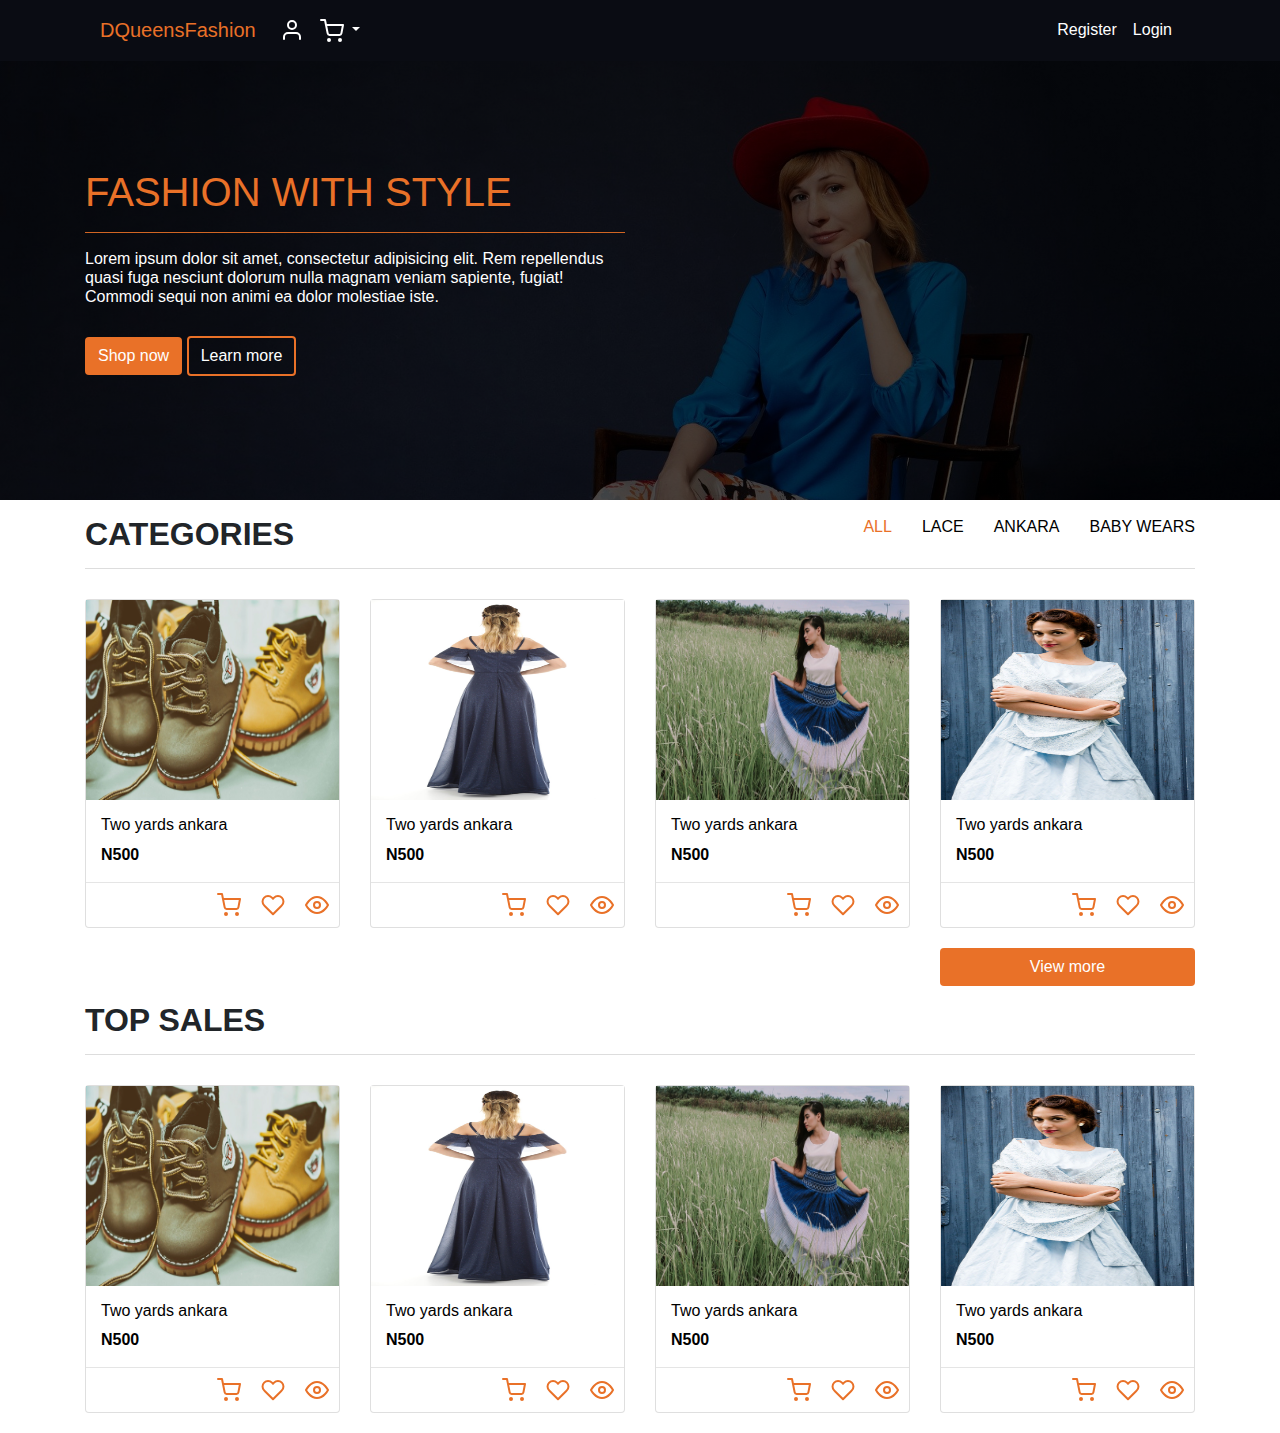
==== index.html @ 447ac5cf "initial commit" ====
<link rel="stylesheet" href="bootstrap.css" />
<!-- <link rel="stylesheet" href="shopwise.css"/> -->
<link rel="stylesheet" href="site.css" />
<link rel="stylesheet" href="https://maxcdn.bootstrapcdn.com/font-awesome/4.4.0/css/font-awesome.min.css">
<meta name="viewport" content="width=device-width, initial-scale=1">
<script src="jquery.js"></script>
<script src="bootstrap.js"></script>

<html lang="en">

<body>
<nav class="navbar navbar-expand-lg fixed-top" style="background-color: #0a0c13;">
  <a class="navbar-brand" href="#" style="color:#E97128">DQueensFashion</a>
  <button class="navbar-toggler" type="button" data-toggle="collapse" data-target="#navbarSupportedContent"
    aria-controls="navbarSupportedContent" aria-expanded="false" aria-label="Toggle navigation">
    <span class="line"></span>
    <span class="line"></span>
    <span class="line" style="margin-bottom: 0;"></span>
  </button>

  <div class="collapse navbar-collapse" id="navbarSupportedContent">
    <ul class="navbar-nav mr-auto">
      <li class="nav-item">
        <a class="nav-link navbar-link" href="#"><img src="images/user.svg"></a>
      </li>
      <li class="nav-item dropdown">
        <a class="nav-link dropdown-toggle navbar-link" href="#" id="cartDropdown" role="button" data-toggle="dropdown"
          aria-haspopup="true" aria-expanded="false">
          <img src="images/shopping-cart.svg">
        </a>
        <div class="dropdown-menu" aria-labelledby="cartDropdown">
          <a class="dropdown-item" href="#">5 yards of ankara (2) </a>
          <a class="dropdown-item" href="#">Baby gown (3)</a>
          <div class="dropdown-divider"></div>
          <a class="dropdown-item" href="#">Check out</a>
        </div>
      </li>

    </ul>
    <ul class="navbar-nav">
      <li class="nav-item">
        <a href="#" class="nav-link navbar-link">Register</a>
      </li>
      <li class="nav-item">
        <a href="#" class="nav-link navbar-link">Login</a>
      </li>
    </ul>
  </div>
</nav>

<div class="background">



  <!-- Mask & flexbox options-->
  <div class="d-flex justify-content-center align-items-center">
    <!-- Content -->
    <div class="container">
      <!--Grid row-->
      <div class="row">
        <!--Grid column-->
        <div class="col-md-6 col-10 text-md-left mb-5 background-text">
          <h1 class="h1-responsive mt-sm-5" style="color: #E97128;">
            FASHION WITH STYLE
          </h1>
          <hr class="hr-light" style="background-color: #E97128;" />
          <h6 class="mb-4" style="color: white;">
            Lorem ipsum dolor sit amet, consectetur adipisicing elit. Rem
            repellendus quasi fuga nesciunt dolorum nulla magnam veniam
            sapiente, fugiat! Commodi sequi non animi ea dolor molestiae
            iste.
          </h6>
          <a class="btn btn-white" style="margin-top: 5px;">Shop now</a>
          <a class="btn btn-outline-white" style="margin-top: 5px;">Learn more</a>
        </div>
        <!--Grid column-->
      </div>
      <!--Grid row-->
    </div>
    <!-- Content -->
  </div>
  <!-- Mask & flexbox options-->
</div>

<!-- CATEGORIES -->

<div class="container">
  <div class="row">
    <div class="col-12">
      <div class="section_header">
        <div class="section_header_text">
          <h2 style="margin-top: 15px;">CATEGORIES</h2>
        </div>
        <div class="categories_tab">

          <ul class="nav nav-tabs justify-content-center justify-content-md-end" id="tabmenubar" role="tablist">
            <li class="nav-item">
              <a class="nav-link active tab-link" id="arrival-tab" data-toggle="tab" href="#arrival" role="tab"
                aria-controls="arrival" aria-selected="true">ALL</a>
            </li>
            <li class="nav-item">
              <a class="nav-link tab-link" id="sellers-tab" data-toggle="tab" href="#sellers" role="tab"
                aria-controls="sellers" aria-selected="false">LACE</a>
            </li>
            <li class="nav-item">
              <a class="nav-link tab-link" id="featured-tab" data-toggle="tab" href="#featured" role="tab"
                aria-controls="featured" aria-selected="false">ANKARA</a>
            </li>
            <li class="nav-item">
              <a class="nav-link tab-link" id="special-tab" data-toggle="tab" href="#special" role="tab"
                aria-controls="special" aria-selected="false">BABY WEARS
              </a>
            </li>
          </ul>
        </div>
      </div>
    </div>
  </div>
  <div class="row">
    <div class="col-12">
      <div class="tab_slider">
        <div class="tab-pane fade show active" id="arrival" role="tabpanel" aria-labelledby="arrival-tab">

          <div class="row">
            <div class="col-md-3 col-6" style="margin-bottom: 20px;">
              <div class="card">
                <div class="product">
                  <a href="#" class="atag">
                    <img class="product_img" src="images/baby-shoes-4926111_1280.jpg" alt="product_img">
                    <div class="product_info">
                      <h6 class="product_title">Two yards ankara</h6>
                      <strong class="product_price">N500</strong>
                    </div>
                  </a>
                  <hr style="margin:0">
                  <a href="#" style="margin:5px 5px" class="float-right">
                    <img src="images/eye.svg" class="product_button">
                  </a>
                  <a href="#" style="margin:5px 5px" class="float-right">
                    <img src="images/heart.svg" class="product_button">
                  </a>
                  <a href="#" style="margin:5px 5px" class="float-right">
                    <img src="images/shopping-cart (orange).svg" class="product_button"></a>
                </div>
              </div>
            </div>

            <div class="col-md-3 col-6" style="margin-bottom: 20px;">
              <div class="card">
                <div class="product">
                  <a href="#" class="atag">
                    <img class="product_img" src="images/fashion-4967499_1920.jpg" alt="product_img">
                    <div class="product_info">
                      <h6 class="product_title">Two yards ankara</h6>
                      <strong class="product_price">N500</strong>
                    </div>
                  </a>
                  <hr style="margin:0">
                  <a href="#" style="margin:5px 5px" class="float-right">
                    <img src="images/eye.svg" class="product_button">
                  </a>
                  <a href="#" style="margin:5px 5px" class="float-right">
                    <img src="images/heart.svg" class="product_button">
                  </a>
                  <a href="#" style="margin:5px 5px" class="float-right">
                    <img src="images/shopping-cart (orange).svg" class="product_button"></a>
                </div>
              </div>
            </div>

            <div class="col-md-3 col-6" style="margin-bottom: 20px;">
              <div class="card">
                <div class="product">
                  <a href="#" class="atag">
                    <img class="product_img" src="images/indonesian-women-2939835_1280.jpg" alt="product_img">
                    <div class="product_info">
                      <h6 class="product_title">Two yards ankara</h6>
                      <strong class="product_price">N500</strong>
                    </div>
                  </a>
                  <hr style="margin:0">
                  <a href="#" style="margin:5px 5px" class="float-right">
                    <img src="images/eye.svg" class="product_button">
                  </a>
                  <a href="#" style="margin:5px 5px" class="float-right">
                    <img src="images/heart.svg" class="product_button">
                  </a>
                  <a href="#" style="margin:5px 5px" class="float-right">
                    <img src="images/shopping-cart (orange).svg" class="product_button"></a>
                </div>
              </div>
            </div>

            <div class="col-md-3 col-6" style="margin-bottom: 20px;">
              <div class="card">
                <div class="product">
                  <a href="#">
                    <img class="product_img" src="images/womens-power-1901844_1920.jpg" alt="product_img">
                    <div class="product_info">
                      <h6 class="product_title">Two yards ankara</h6>
                      <strong class="product_price">N500</strong>
                    </div>
                  </a>
                  <hr style="margin:0">
                  <a href="#" style="margin:5px 5px" class="float-right">
                    <img src="images/eye.svg" class="product_button">
                  </a>
                  <a href="#" style="margin:5px 5px" class="float-right">
                    <img src="images/heart.svg" class="product_button">
                  </a>
                  <a href="#" style="margin:5px 5px" class="float-right">
                    <img src="images/shopping-cart (orange).svg" class="product_button"></a>
                </div>
              </div>
            </div>

          </div>
          <div class="d-xs-block d-sm-block d-md-none d-lg-none d-xl-none">
            <div class="row">
              <div class="col-6"></div>
              <div class="col-6">
                <button class="btn btn-block" style="color: white;background-color:#E97128;">View more</button>
              </div>
            </div>
            
          </div>
          <div class="d-none d-md-block">
            <div class="row">
              <div class="col-9"></div>
              <div class="col-3">
                <button class="btn btn-block" style="color: white;background-color:#E97128;">View more</button>
              </div>
            </div>
          </div>
        </div>
        <div class="tab-pane fade" id="sellers" role="tabpanel" aria-labelledby="sellers-tab">
          <div class="row">
            <div class="col-md-3 col-6" style="margin-bottom: 20px;">
              <div class="card">
                <div class="product">
                  <a href="#" class="atag">
                    <img class="product_img" src="images/red-4967497_1920.jpg" alt="product_img">
                    <div class="product_info">
                      <h6 class="product_title">Two yards ankara</h6>
                      <strong class="product_price">N500</strong>
                    </div>
                  </a>
                  <hr style="margin:0">
                  <a href="#" style="margin:5px 5px" class="float-right">
                    <img src="images/eye.svg" class="product_button">
                  </a>
                  <a href="#" style="margin:5px 5px" class="float-right">
                    <img src="images/heart.svg" class="product_button">
                  </a>
                  <a href="#" style="margin:5px 5px" class="float-right">
                    <img src="images/shopping-cart (orange).svg" class="product_button"></a>
                </div>
              </div>
            </div>

            <div class="col-md-3 col-6" style="margin-bottom: 20px;">
              <div class="card">
                <div class="product">
                  <a href="#" class="atag">
                    <img class="product_img" src="images/womens-power-1901844_1920.jpg" alt="product_img">
                    <div class="product_info">
                      <h6 class="product_title">Two yards ankara</h6>
                      <strong class="product_price">N500</strong>
                    </div>
                  </a>
                  <hr style="margin:0">
                  <a href="#" style="margin:5px 5px" class="float-right">
                    <img src="images/eye.svg" class="product_button">
                  </a>
                  <a href="#" style="margin:5px 5px" class="float-right">
                    <img src="images/heart.svg" class="product_button">
                  </a>
                  <a href="#" style="margin:5px 5px" class="float-right">
                    <img src="images/shopping-cart (orange).svg" class="product_button"></a>
                </div>
              </div>
            </div>

            <div class="col-md-3 col-6" style="margin-bottom: 20px;">
              <div class="card">
                <div class="product">
                  <a href="#" class="atag">
                    <img class="product_img" src="images/virus-4898571_1920.jpg" alt="product_img">
                    <div class="product_info">
                      <h6 class="product_title">Two yards ankara</h6>
                      <strong class="product_price">N500</strong>
                    </div>
                  </a>
                  <hr style="margin:0">
                  <a href="#" style="margin:5px 5px" class="float-right">
                    <img src="images/eye.svg" class="product_button">
                  </a>
                  <a href="#" style="margin:5px 5px" class="float-right">
                    <img src="images/heart.svg" class="product_button">
                  </a>
                  <a href="#" style="margin:5px 5px" class="float-right">
                    <img src="images/shopping-cart (orange).svg" class="product_button"></a>
                </div>
              </div>
            </div>

            <div class="col-md-3 col-6" style="margin-bottom: 20px;">
              <div class="card">
                <div class="product">
                  <a href="#">
                    <img class="product_img" src="images/shoe-984400_1920.jpg" alt="product_img">
                    <div class="product_info">
                      <h6 class="product_title">Two yards ankara</h6>
                      <strong class="product_price">N500</strong>
                    </div>
                  </a>
                  <hr style="margin:0">
                  <a href="#" style="margin:5px 5px" class="float-right">
                    <img src="images/eye.svg" class="product_button">
                  </a>
                  <a href="#" style="margin:5px 5px" class="float-right">
                    <img src="images/heart.svg" class="product_button">
                  </a>
                  <a href="#" style="margin:5px 5px" class="float-right">
                    <img src="images/shopping-cart (orange).svg" class="product_button"></a>
                </div>
              </div>
            </div>

          </div>
          <div class="d-xs-block d-sm-block d-md-none d-lg-none d-xl-none">
            <div class="row">
              <div class="col-6"></div>
              <div class="col-6">
                <button class="btn btn-block" style="color: white;background-color:#E97128;">View more</button>
              </div>
            </div>
            
          </div>
          <div class="d-none d-md-block">
            <div class="row">
              <div class="col-9"></div>
              <div class="col-3">
                <button class="btn btn-block" style="color: white;background-color:#E97128;">View more</button>
              </div>
            </div>
          </div>
        </div>
        <div class="tab-pane fade" id="featured" role="tabpanel" aria-labelledby="featured-tab">
          <div class="row">
            <div class="col-md-3 col-6" style="margin-bottom: 20px;">
              <div class="card">
                <div class="product">
                  <a href="#" class="atag">
                    <img class="product_img" src="images/african-2915058_1280.jpg" alt="product_img">
                    <div class="product_info">
                      <h6 class="product_title">Two yards ankara</h6>
                      <strong class="product_price">N500</strong>
                    </div>
                  </a>
                  <hr style="margin:0">
                  <a href="#" style="margin:5px 5px" class="float-right">
                    <img src="images/eye.svg" class="product_button">
                  </a>
                  <a href="#" style="margin:5px 5px" class="float-right">
                    <img src="images/heart.svg" class="product_button">
                  </a>
                  <a href="#" style="margin:5px 5px" class="float-right">
                    <img src="images/shopping-cart (orange).svg" class="product_button"></a>
                </div>
              </div>
            </div>

            <div class="col-md-3 col-6" style="margin-bottom: 20px;">
              <div class="card">
                <div class="product">
                  <a href="#" class="atag">
                    <img class="product_img" src="images/african-attire-2887478_1920.jpg" alt="product_img">
                    <div class="product_info">
                      <h6 class="product_title">Two yards ankara</h6>
                      <strong class="product_price">N500</strong>
                    </div>
                  </a>
                  <hr style="margin:0">
                  <a href="#" style="margin:5px 5px" class="float-right">
                    <img src="images/eye.svg" class="product_button">
                  </a>
                  <a href="#" style="margin:5px 5px" class="float-right">
                    <img src="images/heart.svg" class="product_button">
                  </a>
                  <a href="#" style="margin:5px 5px" class="float-right">
                    <img src="images/shopping-cart (orange).svg" class="product_button"></a>
                </div>
              </div>
            </div>

            <div class="col-md-3 col-6" style="margin-bottom: 20px;">
              <div class="card">
                <div class="product">
                  <a href="#" class="atag">
                    <img class="product_img" src="images/dress-form-4515474_1280.png" alt="product_img">
                    <div class="product_info">
                      <h6 class="product_title">Two yards ankara</h6>
                      <strong class="product_price">N500</strong>
                    </div>
                  </a>
                  <hr style="margin:0">
                  <a href="#" style="margin:5px 5px" class="float-right">
                    <img src="images/eye.svg" class="product_button">
                  </a>
                  <a href="#" style="margin:5px 5px" class="float-right">
                    <img src="images/heart.svg" class="product_button">
                  </a>
                  <a href="#" style="margin:5px 5px" class="float-right">
                    <img src="images/shopping-cart (orange).svg" class="product_button"></a>
                </div>
              </div>
            </div>

            <div class="col-md-3 col-6" style="margin-bottom: 20px;">
              <div class="card">
                <div class="product">
                  <a href="#">
                    <img class="product_img" src="images/online-shopping-2650383_1920.jpg" alt="product_img">
                    <div class="product_info">
                      <h6 class="product_title">Two yards ankara</h6>
                      <strong class="product_price">N500</strong>
                    </div>
                  </a>
                  <hr style="margin:0">
                  <a href="#" style="margin:5px 5px" class="float-right">
                    <img src="images/eye.svg" class="product_button">
                  </a>
                  <a href="#" style="margin:5px 5px" class="float-right">
                    <img src="images/heart.svg" class="product_button">
                  </a>
                  <a href="#" style="margin:5px 5px" class="float-right">
                    <img src="images/shopping-cart (orange).svg" class="product_button"></a>
                </div>
              </div>
            </div>

          </div>
          <div class="d-xs-block d-sm-block d-md-none d-lg-none d-xl-none">
            <div class="row">
              <div class="col-6"></div>
              <div class="col-6">
                <button class="btn btn-block" style="color: white;background-color:#E97128;">View more</button>
              </div>
            </div>
            
          </div>
          <div class="d-none d-md-block">
            <div class="row">
              <div class="col-9"></div>
              <div class="col-3">
                <button class="btn btn-block" style="color: white;background-color:#E97128;">View more</button>
              </div>
            </div>
          </div>
        </div>
        <div class="tab-pane fade" id="special" role="tabpanel" aria-labelledby="special-tab">
          <div class="row">
            <div class="col-md-3 col-6" style="margin-bottom: 20px;">
              <div class="card">
                <div class="product">
                  <a href="#" class="atag">
                    <img class="product_img" src="images/clothing-3135444_1280.jpg" alt="product_img">
                    <div class="product_info">
                      <h6 class="product_title">Two yards ankara</h6>
                      <strong class="product_price">N500</strong>
                    </div>
                  </a>
                  <hr style="margin:0">
                  <a href="#" style="margin:5px 5px" class="float-right">
                    <img src="images/eye.svg" class="product_button">
                  </a>
                  <a href="#" style="margin:5px 5px" class="float-right">
                    <img src="images/heart.svg" class="product_button">
                  </a>
                  <a href="#" style="margin:5px 5px" class="float-right">
                    <img src="images/shopping-cart (orange).svg" class="product_button"></a>
                </div>
              </div>
            </div>

            <div class="col-md-3 col-6" style="margin-bottom: 20px;">
              <div class="card">
                <div class="product">
                  <a href="#" class="atag">
                    <img class="product_img" src="images/traditional-775512_1920.jpg" alt="product_img">
                    <div class="product_info">
                      <h6 class="product_title">Two yards ankara</h6>
                      <strong class="product_price">N500</strong>
                    </div>
                  </a>
                  <hr style="margin:0">
                  <a href="#" style="margin:5px 5px" class="float-right">
                    <img src="images/eye.svg" class="product_button">
                  </a>
                  <a href="#" style="margin:5px 5px" class="float-right">
                    <img src="images/heart.svg" class="product_button">
                  </a>
                  <a href="#" style="margin:5px 5px" class="float-right">
                    <img src="images/shopping-cart (orange).svg" class="product_button"></a>
                </div>
              </div>
            </div>

            <div class="col-md-3 col-6" style="margin-bottom: 20px;">
              <div class="card">
                <div class="product">
                  <a href="#" class="atag">
                    <img class="product_img" src="images/booties-2047596_1920.jpg" alt="product_img">
                    <div class="product_info">
                      <h6 class="product_title">Two yards ankara</h6>
                      <strong class="product_price">N500</strong>
                    </div>
                  </a>
                  <hr style="margin:0">
                  <a href="#" style="margin:5px 5px" class="float-right">
                    <img src="images/eye.svg" class="product_button">
                  </a>
                  <a href="#" style="margin:5px 5px" class="float-right">
                    <img src="images/heart.svg" class="product_button">
                  </a>
                  <a href="#" style="margin:5px 5px" class="float-right">
                    <img src="images/shopping-cart (orange).svg" class="product_button"></a>
                </div>
              </div>
            </div>

            <div class="col-md-3 col-6" style="margin-bottom: 20px;">
              <div class="card">
                <div class="product">
                  <a href="#">
                    <img class="product_img" src="images/brown-shoes-1150071_1920.jpg" alt="product_img">
                    <div class="product_info">
                      <h6 class="product_title">Two yards ankara</h6>
                      <strong class="product_price">N500</strong>
                    </div>
                  </a>
                  <hr style="margin:0">
                  <a href="#" style="margin:5px 5px" class="float-right">
                    <img src="images/eye.svg" class="product_button">
                  </a>
                  <a href="#" style="margin:5px 5px" class="float-right">
                    <img src="images/heart.svg" class="product_button">
                  </a>
                  <a href="#" style="margin:5px 5px" class="float-right">
                    <img src="images/shopping-cart (orange).svg" class="product_button"></a>
                </div>
              </div>
            </div>

          </div>
          <div class="d-xs-block d-sm-block d-md-none d-lg-none d-xl-none">
            <div class="row">
              <div class="col-6"></div>
              <div class="col-6">
                <button class="btn btn-block" style="color: white;background-color:#E97128;">View more</button>
              </div>
            </div>
            
          </div>
          <div class="d-none d-md-block">
            <div class="row">
              <div class="col-9"></div>
              <div class="col-3">
                <button class="btn btn-block" style="color: white;background-color:#E97128;">View more</button>
              </div>
            </div>
          </div>
        </div>
      </div>
    </div>
  </div>
</div>

<!-- END CATEGORIES -->


<!-- TOP SALES -->
<div class="container">
  <div class="row">
    <div class="col-12">
      <div class="section_header">
        <div class="section_header_text">
          <h2 style="margin-top: 15px;">TOP SALES</h2>
        </div>
      </div>
    </div>
  </div>
  <div class="row">
    <div class="col-md-3 col-6" style="margin-bottom: 20px;">
      <div class="card">
        <div class="product">
          <a href="#" class="atag">
            <img class="product_img" src="images/baby-shoes-4926111_1280.jpg" alt="product_img">
            <div class="product_info">
              <h6 class="product_title">Two yards ankara</h6>
              <strong class="product_price">N500</strong>
            </div>
          </a>
          <hr style="margin:0">
          <a href="#" style="margin:5px 5px" class="float-right">
            <img src="images/eye.svg" class="product_button">
          </a>
          <a href="#" style="margin:5px 5px" class="float-right">
            <img src="images/heart.svg" class="product_button">
          </a>
          <a href="#" style="margin:5px 5px" class="float-right">
            <img src="images/shopping-cart (orange).svg" class="product_button"></a>
        </div>
      </div>
    </div>

    <div class="col-md-3 col-6" style="margin-bottom: 20px;">
      <div class="card">
        <div class="product">
          <a href="#" class="atag">
            <img class="product_img" src="images/fashion-4967499_1920.jpg" alt="product_img">
            <div class="product_info">
              <h6 class="product_title">Two yards ankara</h6>
              <strong class="product_price">N500</strong>
            </div>
          </a>
          <hr style="margin:0">
          <a href="#" style="margin:5px 5px" class="float-right">
            <img src="images/eye.svg" class="product_button">
          </a>
          <a href="#" style="margin:5px 5px" class="float-right">
            <img src="images/heart.svg" class="product_button">
          </a>
          <a href="#" style="margin:5px 5px" class="float-right">
            <img src="images/shopping-cart (orange).svg" class="product_button"></a>
        </div>
      </div>
    </div>

    <div class="col-md-3 col-6" style="margin-bottom: 20px;">
      <div class="card">
        <div class="product">
          <a href="#" class="atag">
            <img class="product_img" src="images/indonesian-women-2939835_1280.jpg" alt="product_img">
            <div class="product_info">
              <h6 class="product_title">Two yards ankara</h6>
              <strong class="product_price">N500</strong>
            </div>
          </a>
          <hr style="margin:0">
          <a href="#" style="margin:5px 5px" class="float-right">
            <img src="images/eye.svg" class="product_button">
          </a>
          <a href="#" style="margin:5px 5px" class="float-right">
            <img src="images/heart.svg" class="product_button">
          </a>
          <a href="#" style="margin:5px 5px" class="float-right">
            <img src="images/shopping-cart (orange).svg" class="product_button"></a>
        </div>
      </div>
    </div>

    <div class="col-md-3 col-6" style="margin-bottom: 20px;">
      <div class="card">
        <div class="product">
          <a href="#">
            <img class="product_img" src="images/womens-power-1901844_1920.jpg" alt="product_img">
            <div class="product_info">
              <h6 class="product_title">Two yards ankara</h6>
              <strong class="product_price">N500</strong>
            </div>
          </a>
          <hr style="margin:0">
          <a href="#" style="margin:5px 5px" class="float-right">
            <img src="images/eye.svg" class="product_button">
          </a>
          <a href="#" style="margin:5px 5px" class="float-right">
            <img src="images/heart.svg" class="product_button">
          </a>
          <a href="#" style="margin:5px 5px" class="float-right">
            <img src="images/shopping-cart (orange).svg" class="product_button"></a>
        </div>
      </div>
    </div>

  </div>
</div>

<!-- END TOP SALES -->











</body>

</html>
---- shopwise.css ----
/*=========================================================
Author       : Bestwebcreator.
Template Name: Shopwise - eCommerce Bootstrap 4 HTML Template
Version      : 1.0
==============================================================*/

/*=============================================================
    CSS INDEX
    =============================
    01.GENERAL STYLE (body, link color, section-title, buttons, overlay, section-padding etc...)
    02.START HEADER STYLE
	03.START BANNER,SLIDER STYLE
	04.START ABOUT STYLE
	05.START CATEGORIES STYLE
	06.START ICON BOX STYLE
	07.START COUNTER STYLE
	08.START PORTFOLIO STYLE
	09.START TESTIMONIAL STYLE
	10.START BLOG STYLE
	11.START NEWLETTER STYLE
	12.START FOOTER STYLE
	13.START MAP STYLE
	14.START TEAM STYLE
	15.START CLIENT LOGO STYLE
	16.START BREADCRUMB STYLE
	17.START CONTACT STYLE
	18.START DIVIDER STYLE
	19.START ACCORDION STYLE
	20.START 404 ERROR STYLE
	21.START LOGIN REGISTER STYLE
	22.START COMMING SOON STYLE
	23.START DEAL OF THE DAY STYLE
	24.START SHOP DESIGN
	25.START GALLERY DESIGN
	26.START ELEMENT DESIGN
	27.START TEXT TYPING STYLE
		
*=============================================================*/

/*===================================*
  01.GENERAL STYLE
*===================================*/
html, body {
    -webkit-font-smoothing: antialiased;
    -moz-font-smoothing: antialiased;
    -o-font-smoothing: antialiased;
    -moz-osx-font-smoothing: grayscale;
	font-smoothing: antialiased;
}
body {
	background: #ffffff none repeat scroll 0 0;
    color: #687188;
    font-family: 'Poppins', sans-serif;
    font-size: 16px;
}
h1,h2,h3,h4,h5,h6 {
	color: #292b2c;
	font-family: 'Roboto';
}
p {
	color:#687188;
	line-height: 28px;
	margin-bottom: 25px;
}
a {
	color: #292b2c;
	text-decoration: none;
	-webkit-transition: all 0.3s ease-in-out;
	transition: all .3s ease-in-out;
}
a:hover {
	color: #FF324D;
	text-decoration: none;
}
a:focus {
	outline: none;
}
img {
	max-width: 100%;
}
button {
	-webkit-transition: all 0.3s ease-in-out;
	transition: all .3s ease-in-out;
}
ul,li,ol {
	margin: 0;
	padding: 0;
}
fieldset {
	border: 0 none;
	margin: 0 auto;
	padding: 0;
}
label {
	color: #6c757d;
}
input:focus,
textarea:focus {
	outline: none;
	box-shadow: none;
}
iframe {
	border: 0;
	display: block;
}
video {
	width: 100%;
}
.section {
	padding: 100px 0;
	position:relative;
}
.section.small_pt,
.footer_top.small_pt {
	padding-top: 50px;
}
.section.small_pb,
.footer_top.small_pb {
	padding-bottom: 50px;
}
.section.pb_20, .pb_20,
.footer_top.pb_20 {
	padding-bottom: 20px;
}
.section.pb_70, .pb_70,
.footer_top.pb_70  {
	padding-bottom: 70px;
}
.section.pb_85, .pb_85,
.footer_top.pb_85  {
	padding-bottom: 85px;
}
div.banner_large_pad {
	padding: 200px 0;
}
.small_padding {
    padding: 30px;
}
.medium_padding {
    padding: 50px;
}
.large_padding {
    padding: 100px;
}
.small_divider {
	height: 30px;
}
.medium_divider {
	height: 50px;
}
.large_divider {
	height: 100px;
}
.padding_eight_all {
	padding: 8%;
}
.padding_eight_lr {
	padding: 0 8%;
}
.padding_eight_tb {
	padding: 8% 0;
}
.list_none li {
	list-style:none;
}
.order_list,
.disc_list {
	padding-left: 15px;
}
.btn:focus,.btn:hover,.btn.active {
	box-shadow: none;
	outline: medium none;
}
button:focus {
	outline:none;
}
.border-2 {
	border-width: 2px !important;
}
.btn {
	border-width: 1px;
	cursor: pointer;
	line-height: normal;
	padding: 12px 35px;
	text-transform: capitalize;
	transition: all 0.3s ease-in-out;
}
.btn.active:focus, .btn:active:focus {
	box-shadow: none !important;
}
.btn-fill-out {
	background-color: transparent;
	border: 1px solid #FF324D;
	color: #fff;
	position: relative;
	overflow: hidden;
	z-index: 1;
}
.btn-fill-out::before,
.btn-fill-out::after {
	content: "";
	position: absolute;
	left: 0;
	top: 0;
	bottom: 0;
	background-color: #FF324D;
	z-index: -1;
	transition: all 0.3s ease-in-out;
	width: 51%;
}
.btn-fill-out::after {
	right: 0;
	left: auto;
}
.btn-fill-out:hover:before,
.btn-fill-out:hover:after {
	width: 0;
}
.btn-fill-out:hover {
	color: #FF324D !important;
}
.btn-fill-line {
	background-color: transparent;
	border: 1px solid #333;
	overflow: hidden;
	position: relative;
	color: #fff !important;
	transition: all 0.8s ease 0s;
	z-index: 1;
}
.btn-fill-line:before, .btn-fill-line:after {
	position: absolute;
	content: '';
	left: 0;
	top: 0;
	bottom: 0;
	background-color: #333;
	z-index: -1;
	transition: all 0.3s ease-in-out;
	width: 50%;
}
.btn-fill-line::after {
	right: 0;
	left: auto;
}
.btn-fill-line:hover:before,
.btn-fill-line:hover:after {
	width: 0;
}
.btn-fill-line:hover {
	color: #333 !important;
}
.btn-border-fill {
	border: 1px solid #FF324D;
	color: #FF324D;
	position: relative;
	overflow: hidden;
	z-index: 1;
}
.btn-border-fill::before,
.btn-border-fill::after {
	content: "";
	position: absolute;
	left: 0;
	top: 0;
	bottom: 0;
	background-color: #FF324D;
	z-index: -1;
	transition: all 0.3s ease-in-out;
	width: 0;
}
.btn-border-fill::after {
	right: 0;
	left: auto;
}
.btn-border-fill:hover:before,
.btn-border-fill:hover:after {
	width: 50%;
}
.btn-border-fill:hover {
	color: #fff !important;
}
.btn-white {
	background-color: transparent;
	border: 1px solid #fff;
	color: #292b2c !important;
	position: relative;
	overflow: hidden;
	z-index: 1;
}
.btn-white::before,
.btn-white::after {
	content: "";
	position: absolute;
	left: 0;
	top: 0;
	bottom: 0;
	background-color: #fff;
	z-index: -1;
	transition: all 0.5s ease-in-out;
	width: 50%;
}
.btn-white::after {
	right: 0;
	left: auto;
}
.btn-white:hover:before,
.btn-white:hover:after {
	width: 0;
}
.btn-white:hover {
	color: #fff !important;
}
.btn-fill-out-dark {
	background-color: transparent;
	border: 1px solid #333;
	color: #fff !important;
	position: relative;
	overflow: hidden;
	z-index: 1;
}
.btn-fill-out-dark:hover {
	color: #333 !important;
}
.btn-fill-out-dark::before {
	display: block;
	position: absolute;
	top: 0px;
	left: 0px;
	height: 100%;
	width: 100%;
	z-index: -1;
	content: '';
	background-color: #333;
	transition: all 0.4s cubic-bezier(0.42, 0, 0.58, 1);
}
.btn-line-fill {
	border: 1px solid #333;
	overflow: hidden;
	position: relative;
	color: #333 !important;
	transition: all 0.8s ease 0s;
	z-index: 1;
}
.btn-line-fill:hover {
	color: #fff !important;
}
@keyframes criss-cross-left {
  0% {
    left: -20px;
  }
  50% {
    left: 50%;
    width: 20px;
    height: 20px;
  }
  100% {
    left: 50%;
    width: 450px;
    height: 450px;
  }
}
@keyframes criss-cross-right {
  0% {
    right: -20px;
  }
  50% {
    right: 50%;
    width: 20px;
    height: 20px;
  }
  100% {
    right: 50%;
    width: 450px;
    height: 450px;
  }
}
.btn-line-fill:before, .btn-line-fill:after {
	position: absolute;
	top: 50%;
	content: '';
	width: 20px;
	height: 20px;
	background-color: #333;
	border-radius: 50%;
	z-index: -1;
}
.btn-line-fill:before {
	left: -20px;
	-webkit-transform: translate(-50%, -50%);
	transform: translate(-50%, -50%);
}
.btn-line-fill:after {
	right: -20px;
	-webkit-transform: translate(50%, -50%);
	transform: translate(50%, -50%);
}
.btn-line-fill:hover:before {
	-webkit-animation: criss-cross-left 0.7s both;
	animation: criss-cross-left 0.7s both;
	-webkit-animation-direction: alternate;
	animation-direction: alternate;
}
.btn-line-fill:hover:after {
	-webkit-animation: criss-cross-right 0.7s both;
	animation: criss-cross-right 0.7s both;
	-webkit-animation-direction: alternate;
	animation-direction: alternate;
}
.btn-line-white {
	border: 1px solid #fff;
	color: #fff !important;
}
.btn-line-white:hover {
	color: #333 !important;
}
.btn-line-fill.btn-line-white:before, .btn-line-fill.btn-line-white:after {
	background-color: #fff;
}
.btn-tran-light {
	background-color: rgba(255,255,255,0.2);
	color: #fff;
}
.btn-tran-light:hover {
	background-color: #fff;
}
.btn-gd-orange {
	color: #fff;
	background: -moz-inear-gradient(left, #ff9f54 0%,#ffd255 51%,#ff9f54);
	background: -webkit-inear-gradient(left, #ff9f54 0%,#ffd255 51%,#ff9f54);
	background: linear-gradient(to right, #ff9f54 0%,#ffd255 51%,#ff9f54);
	filter: progid:DXImageTransform.Microsoft.gradient( startColorstr='#ff9f54', endColorstr='#ffd255',GradientType=1 );
	background-size: 200% 100%;
}
.btn-gd-green {
	color: #fff;
	background: -moz-inear-gradient(left, #16A3FE 0%,#23C99D 51%,#16A3FE);
	background: -webkit-inear-gradient(left, #16A3FE 0%,#23C99D 51%,#16A3FE);
	background: linear-gradient(to right, #16A3FE 0%,#23C99D 51%,#16A3FE);
	filter: progid:DXImageTransform.Microsoft.gradient( startColorstr='#16A3FE', endColorstr='#23C99D',GradientType=1 );
	background-size: 200% 100%;
}
.btn-gd-pink-orange {
	color: #fff;
	background: -moz-inear-gradient(left, #F42F54 0%,#ff9625 51%,#F42F54);
	background: -webkit-inear-gradient(left, #F42F54 0%,#ff9625 51%,#F42F54);
	background: linear-gradient(to right, #F42F54 0%,#ff9625 51%,#F42F54);
	filter: progid:DXImageTransform.Microsoft.gradient( startColorstr='#F42F54', endColorstr='#ff9625',GradientType=1 );
	background-size: 200% 100%;
}
.bg-gd-orange {
	background: -moz-inear-gradient(left, #ff9f54 0%,#ffd255 100%);
	background: -webkit-inear-gradient(left, #ff9f54 0%,#ffd255 100%);
	background: linear-gradient(to right, #ff9f54 0%,#ffd255 100%);
	filter: progid:DXImageTransform.Microsoft.gradient( startColorstr='#ff9f54', endColorstr='#ffd255',GradientType=1 );
}
.bg-gd-green {
	background: -moz-inear-gradient(left, #16A3FE 0%,#23C99D 100%);
	background: -webkit-inear-gradient(left, #16A3FE 0%,#23C99D 100%);
	background: linear-gradient(to right, #16A3FE 0%,#23C99D 100%);
	filter: progid:DXImageTransform.Microsoft.gradient( startColorstr='#16A3FE', endColorstr='#23C99D',GradientType=1 );
}
.bg-gd-mantle {
	background: -moz-linear-gradient(-45deg, #8400fc 0%, #11def4 100%);
	background: -webkit-linear-gradient(-45deg, #8400fc 0%,#11def4 100%);
	background: linear-gradient(135deg, #8400fc 0%,#11def4 100%);
	filter: progid:DXImageTransform.Microsoft.gradient( startColorstr='#8400fc', endColorstr='#11def4',GradientType=1 );
}

.btn-gd-orange:hover,
.btn-gd-green:hover,
.btn-gd-pink-orange:hover {
	color: #fff !important;
	background-position: 100% 0;
}
.btn-radius {
	border-radius: 40px;
}
.btn + .btn {
	margin-left: 10px;
}
.btn i {
	font-size: 16px;
	margin-right: 5px;
	vertical-align: middle;
	line-height: 1;
}
.btn span {
	vertical-align: middle;
}
.btn-group-sm > .btn, .btn-sm {
    padding: 8px 25px;
}
.btn-group-lg > .btn, .btn-lg {
    padding: 16px 45px;
}
.btn-xs {
    padding: 4px 20px;
    font-size: 12px;
}
.btn-md {
    padding: 12px 35px;
    font-size: 16px;
}
.btn.btn-xs i {
    font-size: 10px;
}
.btn.btn-sm i {
    font-size: 12px;
}
.btn.btn-lg i {
    font-size: 22px;
}	
.btn-ripple {
	padding-right: 0 !important;
	border: 0;
}
.btn-link {
	position: relative;
	z-index: 2;
	text-decoration: none;
}
.btn-link:hover {
	text-decoration: none;
}
.btn-link::before {
	content: "";
	position: absolute;
	left: 0;
	right: 0;
	bottom: 0px;
	height: 1px;
	background-color: #FF324D;
	z-index: -1;
}
.text_white * {
	color: #fff;
}
.text_dark * {
	color: #333;
}
.text_default {
	color: #FF324D !important;
}
.bg_default {
	background-color: #FF324D !important;
}
.bg_gray {
	background-color: #f7f8fb !important;
}
.bg_light_blue {
	background-color: #EBF5FF !important;
}
.bg_light_blue2 {
	background-color: #F4F9FC !important;
}
.bg_blue {
	background-color: #4382FF !important;
}
.bg_linen {
	background-color: #F9F5F0 !important;
}
.bg_redon {
	background-color: #FFF1F1 !important;
}
.bg_dark {
	background-color: #1D2224 !important;
}
.bg_dark2 {
	background-color: #131d24 !important;
}
.bg_dark3 {
	background-color: #233645 !important;
}
.bg_dark4 {
	background-color: #1B1E20 !important;
}
.bg_apricot {
	background-color: #fde0ca !important;
}

.radius_all_5,
.radius_all_5:before,
.radius_all_5:after {
	border-radius: 5px;
}
.radius_all_10,
.radius_all_10:before,
.radius_all_10:after {
	border-radius: 10px;
}
.radius_lb_10,
.radius_lb_10:after,
.radius_lb_10:before {
	border-radius: 10px 0 0 10px;
}
.radius_rb_10,
.radius_rb_10:before,
.radius_rb_10:after  {
	border-radius: 0 10px 10px 0;
}
.radius_lbrb_10,
.radius_lbrb_10:before,
.radius_lbrb_10:after {
	border-radius: 0 0 10px 10px;
}
.radius_ltrt_10,
.radius_ltrt_10:before,
.radius_ltrt_10:after {
	border-radius: 10px 10px 0 0;
}
.scrollup {
	background-color: #171717;
	bottom: 20px;
	color: #ffffff;
	font-size: 24px;
	height: 40px;
	line-height: 40px;
	position: fixed;
	right: 20px;
	text-align: center;
	width: 40px;
	z-index: 99;
}
.scrollup:hover {
	background-color: #FF324D;
	color:#fff;
}
.scrollup:focus {
	color:#fff;
}
.scrollup_style1 {
	background-color: #FF324D;
}
.scrollup.scrollup_style1:hover {
	background-color: #333;
}
.background_bg {
	background-position: center center;
	background-size: cover;
}
.bg_size_auto {
    background-size: auto !important;
}
.bg_size_contain {
	background-size: contain !important;
}
.bg_norepeat {
    background-repeat: no-repeat !important;
}
.position_top_center {
    background-position: top center !important;
}
.position_center_bottom {
    background-position: center bottom !important;
}
.position_right_center {
    background-position: right center !important;
}
.position_right_bottom {
    background-position: right bottom !important;
}
.fixed_bg {
    background-attachment: fixed !important;
}
[class*=overlay_bg_] {
	position: relative;
}
[class*=overlay_bg_]::before {
	background-color: #000;
	bottom: 0;
	content: "";
	left: 0;
	position: absolute;
	right: 0;
	top: 0;
	z-index: 0;
}
[class*=overlay_bg_default_]::before {
	background-color: #FF324D;
}
[class*=overlay_bg_blue_]::before {
	background-color: #031B4E;
}
[class*=overlay_bg_white_]::before {
	background-color: #fff;
}
.overlay_bg_90::before,
.overlay_bg_default_90::before,
.overlay_bg_blue_90::before,
.overlay_bg_white_90::before {
	opacity: 0.9;
}
.overlay_bg_80::before,
.overlay_bg_default_80::before,
.overlay_bg_blue_80::before,
.overlay_bg_white_80::before {
	opacity: 0.8;
}
.overlay_bg_70::before,
.overlay_bg_default_70::before,
.overlay_bg_blue_70::before,
.overlay_bg_white_70::before {
	opacity: 0.7;
}
.overlay_bg_60::before,
.overlay_bg_default_60::before,
.overlay_bg_blue_60::before,
.overlay_bg_white_60::before {
	opacity: 0.6;
}
.overlay_bg_50::before,
.overlay_bg_default_50::before,
.overlay_bg_blue_50::before,
.overlay_bg_white_50::before {
	opacity: 0.5;
}
.overlay_bg_40::before,
.overlay_bg_default_40::before,
.overlay_bg_blue_40::before,
.overlay_bg_white_40::before {
	opacity: 0.4;
}
.overlay_bg_30::before,
.overlay_bg_default_30::before,
.overlay_bg_blue_30::before,
.overlay_bg_white_30::before {
	opacity: 0.3;
}
.overlay_bg_20::before,
.overlay_bg_default_20::before,
.overlay_bg_blue_20::before,
.overlay_bg_white_20::before {
	opacity: 0.2;
}
.overlay_bg_10::before,
.overlay_bg_default_10::before,
.overlay_bg_blue_10::before,
.overlay_bg_white_10::before {
	opacity: 0.1;
}
.ripple {
	background-color: #FF324D;
	border-radius: 100%;
	color: #fff;
	position: relative;
	display: inline-block;
	margin-right: 25px;
	line-height: 50px;
	font-size: 22px !important;
	vertical-align: middle;
	margin-left: -15px;
	height: 50px;
	width: 50px;
	text-align: center;
}
.ripple i {
	margin-right: 0;
	margin-left: 3px;
	font-size: 22px;
}
.ripple::before,.ripple::after {
	 -webkit-animation: ripple 1.8s infinite ;
    -moz-animation: ripple 1.8s infinite ;
    -o-animation: ripple 1.8s infinite ;
    -ms-transition:ripple 1.8s infinite ;
	animation: ripple 1.8s infinite ;
	background-color: #FF324D;
	border-radius: 100%;
	margin: -20px;
	bottom: 0px;
	content: "";
	display: block;
	left: 0px;
	opacity: 0;
	position: absolute;
	right: 0px;
	top: 0px;
	z-index:-1;
}
.ripple::before {
	-webkit-animation-delay: 0.4s;
	-moz-animation-delay: 0.4s;
	-o-animation-delay: 0.4s;
	animation-delay: 0.4s;
}
.ripple::after {
	-webkit-animation-delay: 1s;
	-moz-animation-delay: 1s;
	-o-animation-delay: 1s;
	animation-delay: 1s;
}
@-webkit-keyframes ripple{
    0%{
        opacity:0;
        -webkit-transform:scale(0);
        transform:scale(0)
    }
    50%{
        opacity:0.5;
    }
	100%{
        opacity:0;
        -webkit-transform:scale(1);
        transform:scale(1)
    }
}
@keyframes ripple{
    0%{
        opacity:0;
        -webkit-transform:scale(0);
        transform:scale(0)
    }
    50%{
        opacity:0.5;
    }
	100%{
        opacity:0;
        -webkit-transform:scale(1);
        transform:scale(1)
    }
}
.btn-ripple-white .ripple::before,
.btn-ripple-white .ripple::after,
.btn-ripple-white .ripple {
	background-color: #fff;
}
.btn-ripple-white .ripple {
	color: #FF324D;
}

.bg_transparent_20 {
	background-color: rgba(0,0,0,0.2);
}
.box_shadow1 {
	box-shadow: 0 0 10px rgba(0,0,0,0.1);
}
.border-top-tran {
	border-top: 1px solid rgba(255,255,255,0.1);
}
.border_bottom_tran {
	border-bottom: 1px solid rgba(255,255,255,0.1);
}

/*Title Css*/
.heading_s1 {
	margin-bottom: 25px;
}
.heading_s1 h1, .heading_s1 h2, .heading_s1 h3, .heading_s1 h4, .heading_s1 h5, .heading_s1 h6 {
	font-weight: 700;
	margin: 0;
	text-transform: capitalize;
}
.heading_s2 {
	position: relative;
}
.heading_s2 h1, .heading_s2 h2, .heading_s2 h3, .heading_s2 h4, .heading_s2 h5, .heading_s2 h6,
.heading_s3 h1, .heading_s3 h2, .heading_s3 h3, .heading_s3 h4, .heading_s3 h5, .heading_s3 h6 {
	font-weight: 700;
	margin: 0;
	text-transform: capitalize;
}
.heading_s2 h1,
.heading_s2 h2,
.heading_s2 h3,
.heading_s2 h4,
.heading_s2 h5,
.heading_s2 h6 {
	position: relative;
	z-index: 9;
}
.heading_s2 .sub_heading {
	font-size: 100px;
	font-weight: bold;
	padding: 0;
	margin-bottom: -15px;
	z-index: 0;
	position: relative;
	line-height: 100px;
	background: -moz-linear-gradient(top, rgba(0,0,0,0.1) 0%, rgba(255,255,255,0.1) 100%); /* FF3.6-15 */
	background: -webkit-linear-gradient(top, rgba(0,0,0,0.1) 0%,rgba(255,255,255,0.1) 100%); /* Chrome10-25,Safari5.1-6 */
	background: linear-gradient(to bottom, rgba(0,0,0,0.1) 0%,rgba(255,255,255,0.1) 100%); /* W3C, IE10+, FF16+, Chrome26+, Opera12+, Safari7+ */
	filter: progid:DXImageTransform.Microsoft.gradient( startColorstr='#4d000000', endColorstr='#1affffff',GradientType=0 );
	-webkit-background-clip: text;
	background-clip: text;
	-webkit-text-fill-color: transparent;
}
.heading_s2.heading_light .sub_heading {
	background: -moz-linear-gradient(top, rgba(255,255,255,0.1) 0%, rgba(0,0,0,0.01) 100%);
	background: -webkit-linear-gradient(top, rgba(255,255,255,0.1) 0%,rgba(0,0,0,0.01) 100%);
	background: linear-gradient(to bottom, rgba(255,255,255,0.1) 0%, rgba(0,0,0,0.01) 100%);
	filter: progid:DXImageTransform.Microsoft.gradient( startColorstr='#4dffffff', endColorstr='#1a000000',GradientType=0 );
	background-clip: text;
	-webkit-text-fill-color: transparent;
	-webkit-background-clip: text;
}
.heading_s3 {
	margin-bottom: 15px;
	padding-bottom: 15px;
	position: relative;
}
.heading_s3::before {
	content: "";
	position: absolute;
	left: 0;
	width: 50px;
	height: 1px;
	background-color: #FF324D;
	bottom: 0;
	right: 0;
}
.heading_light.heading_s3::before {
	background-color: #fff;
}
.heading_s3.text-center::before {
	margin: 0 auto;
}
.heading_s3.text-right::before {
	left: auto;
	right: 0;
}
.heading_s4 {
	margin-bottom: 15px;
}
.heading_s4 h1, .heading_s4 h2, .heading_s4 h3, .heading_s4 h4, .heading_s4 h5, .heading_s4 h6 {
	font-weight: 700;
	margin: 0;
	text-transform: capitalize;
	line-height: normal;
}
.heading_s4 .heading_icon i {
	color: #20E076;
	font-size: 30px;
	position: relative;
	z-index: 3;
	width: 50px;
	display: block;
	height: 50px;
	line-height: 50px;
}
.heading_icon {
	display: inline-block;
	position: relative;
	z-index: 2;
	padding: 0 30px;
	text-align: center;
}
.heading_icon::after {
	content: "";
	position: absolute;
	right: 0;
	width: 30px;
	top: 50%;
	border-top: 1px solid #999;
	z-index: -1;
	border-bottom: 1px solid #999;
	height: 5px;
	-moz-transform: translateY(-50%);
	-webkit-transform: translateY(-50%);
	transform: translateY(-50%);
}
.heading_icon::before {
	content: "";
	position: absolute;
	left: 0;
	width: 30px;
	top: 50%;
	border-top: 1px solid #999;
	z-index: -1;
	border-bottom: 1px solid #999;
	height: 5px;
	-moz-transform: translateY(-50%);
	-webkit-transform: translateY(-50%);
	transform: translateY(-50%);
}
.heading_light .heading_icon i {
	color: #fff !important;
}
.heading_uppercase h1,
.heading_uppercase h2,
.heading_uppercase h3,
.heading_uppercase h4,
.heading_uppercase h5,
.heading_uppercase h6 {
	text-transform: uppercase;
}
.heading_light * {
	color: #fff;
}
.sub_heading {
	color: #FF324D;
	margin-bottom: 10px;
	display: block;
}
.highlight_text {
	font-size: 20px;
	color: #333;
	font-weight: 600;
	margin-bottom: 15px;
	display: block;
}
.leads {
	margin-bottom: 30px;
}

/*Loader Css*/
.preloader {
	background-color: #fff;
	bottom: 0;
	height: 100%;
	left: 0;
	position: fixed;
	right: 0;
	top: 0;
	width: 100%;
	z-index: 9999;
}
.lds-ellipsis {
	margin: 0 auto;
	position: relative;
	top: 50%;
	-moz-transform: translateY(-50%);
	-webkit-transform: translateY(-50%);
	transform: translateY(-50%);
	width: 64px;
	text-align: center;
	z-index: 9999;
}
.lds-ellipsis span {
	display: inline-block;
	width: 15px;
	height: 15px;
	border-radius: 50%;
	background: #FF324D;
	-webkit-animation: ball-pulse-sync .6s 0s infinite ease-in-out;
	animation: ball-pulse-sync .6s 0s infinite ease-in-out;
}
.lds-ellipsis span:nth-child(1) {
	-webkit-animation:ball-pulse-sync .6s -.14s infinite ease-in-out;
	animation:ball-pulse-sync .6s -.14s infinite ease-in-out
}
.lds-ellipsis span:nth-child(2) {
	-webkit-animation:ball-pulse-sync .6s -70ms infinite ease-in-out;
	animation:ball-pulse-sync .6s -70ms infinite ease-in-out
}
@-webkit-keyframes ball-pulse-sync {
	33% {
		-webkit-transform:translateY(10px);
		transform:translateY(10px)
 }
	66% {
		-webkit-transform:translateY(-10px);
		transform:translateY(-10px)
	}
	100% {
		-webkit-transform:translateY(0);
		transform:translateY(0)
	}
}
@keyframes ball-pulse-sync {
	33% {
		-webkit-transform:translateY(10px);
		transform:translateY(10px)
	}
	66% {
		-webkit-transform:translateY(-10px);
		transform:translateY(-10px)
	}
	100% {
		-webkit-transform:translateY(0);
		transform:translateY(0)
	}
}
.custom-container {
    max-width: 100%;
    padding-right: 15px;
    padding-left: 15px;
    margin-right: auto;
    margin-left: auto;
}
/*===================================*
  01.END GENERAL STYLE
*===================================*/

/*===================================*
  02.START HEADER STYLE
*===================================*/
.navbar-brand {
	padding: 10px 0;
	vertical-align: top;
	margin: 0;
}
.dark_skin .logo_light, .dark_skin .logo_default,
.light_skin .logo_default, .light_skin .logo_dark,
.logo_light,.logo_dark {
	display: none;
}
.dark_skin .logo_dark,
.light_skin .logo_light {
	display: block;
}
.light_skin .navbar-nav a,
.light_skin .navbar-toggler,
.light_skin .navbar a.pr_search_trigger {
	color: #ffffff;
}
.middle-header {
	padding: 10px 0;
	position: relative;
}
.navbar {
	padding: 0;
}
.header_wrap {
	transition: all 0.5s ease 0s;
}
.header_wrap:not([class*="bg_"]):not([class*="bg-"]) {
	background-color: #fff;
}
.header_wrap:not([class*="bg_"]):not([class*="bg-"]).transparent_header {
	background-color: transparent;
}
.header_wrap:not([class*="bg_"]):not([class*="bg-"]).transparent_header.nav-fixed {
	background-color: #fff;
}
.header_wrap:not([class*="bg_"]):not([class*="bg-"]).transparent_header.light_skin.nav-fixed,
.header_wrap:not([class*="bg_"]):not([class*="bg-"]).transparent_header.nav-fixed .light_skin {
	background-color: #1D2224;
}
.header_wrap:not([class*="bg_"]):not([class*="bg-"]).transparent_header.sticky_dark_skin.nav-fixed,
.light_skin .sidetoggle_icon::after,
.light_skin .sidetoggle_icon::before,
.light_skin .toggle_center_line {
	background-color: #fff;
}
.navbar .navbar-nav li {
	position: relative;
	list-style: none;
	transition: all 0.3s ease 0s;
}
.navbar-nav .dropdown-menu {
	border: 0;
	border-radius: 0;
	margin: 0;
	padding: 0;
	min-width: 14rem;
}
.navbar-nav .dropdown-menu {
	background-color: #252A2C;
}
.light_skin .navbar-nav .dropdown-menu .mega-menu .dropdown-menu, 
.light_skin .navbar-nav .dropdown-menu .dropdown-menu {
	background-color: #303537;
}
.dark_skin .navbar-nav .dropdown-menu {
	background-color: #fff;
	box-shadow: 0 13px 42px 11px rgba(0,0,0,.05);
}
.dark_skin .mega-menu-col,
.dark_skin .cart_list li {
	border-color: #ddd;
}
.dark_skin .navbar .navbar-nav .dropdown-menu li a.active, 
.dark_skin .navbar .navbar-nav .dropdown-menu li a:hover, 
.dark_skin .navbar .navbar-nav .dropdown-menu > ul > li:hover > a, 
.dark_skin .navbar .navbar-nav .dropdown-menu > ul > .mega-menu-col ul > li:hover > a {
	color: #FF324D;
}
.dark_skin .navbar .navbar-nav li > .dropdown-item, 
.dark_skin .navbar .navbar-nav .dropdown-header,
.dark_skin .cart_quantity,
.dark_skin .cart_total {
	color: #333333;
}
.dropdown-toggle::after, .dropdown-toggler::after {
	border: 0 none;
	content: "\f3d0";
	font-family: "Ionicons";
	margin-left: 5px;
	vertical-align: middle;
}
.dropdown-toggler::after {
	-moz-transform: rotate(-90deg);
	-webkit-transform: rotate(-90deg);
    transform: rotate(-90deg);
}
.dropdown-menu .dropdown-toggler::after {
	position: absolute;
	right: 15px;
	top: 10px;
}
.navbar .navbar-nav > li > .nav-link {
	font-weight: 500;
	padding: 22px 10px;
	text-transform: capitalize;
	font-size: 14px;
}
.navbar .navbar-nav > li > a.active, 
.navbar .navbar-nav > li:hover > a,
.light_skin.transparent_header.nav-fixed .navbar .navbar-nav > li > a.active,
.light_skin.transparent_header.nav-fixed .navbar .navbar-nav > li:hover > a,
.transparent_header.nav-fixed .light_skin .navbar .navbar-nav > li > a.active,
.transparent_header.nav-fixed .light_skin .navbar .navbar-nav > li:hover > a {
	color: #FF324D;
}
.light_skin .navbar .navbar-nav .dropdown-item,
.light_skin .navbar .navbar-nav .dropdown-header {
	color: #fff;
}
.light_skin .item_remove {
	color: #fff !important;
}
.light_skin .mega-menu-col {
	border-right: 1px solid #3f3f3f;
}
.navbar .navbar-nav .dropdown-item {
	padding: 8px 20px 8px 20px;
	color: #333;
	font-size: 14px;
	text-transform: capitalize;
}
.navbar .navbar-nav .dropdown-item.dropdown-toggler {
	padding-right: 30px;
}
.navbar .navbar-nav .dropdown-header {
    color: #333;
    padding: 10px 20px;
    text-transform: uppercase;
    font-weight: bold;
}
.navbar-nav.attr-nav {
	-ms-flex-direction: row;
	flex-direction: row;
}
.navbar-nav.attr-nav li .nav-link {
	padding: 20px 10px;
	position: relative;
	white-space: nowrap;
}
.navbar .attr-nav li.nav-btn {
	margin-left: 10px;
}
.navbar-nav.attr-nav li .nav-link i {
	font-size: 20px;
}
.hover_menu_style2 .navbar .navbar-nav.attr-nav > li > .nav-link {
	margin: 0;
	padding: 20px 10px;
}
.dropdown-item:focus, .dropdown-item:hover,
.dropdown-item.active, .dropdown-item:active {
	background-color: transparent;
}
.navbar .navbar-nav.attr-nav .dropdown-menu li a.active, 
.navbar .navbar-nav.attr-nav .dropdown-menu li a:hover, 
.navbar .navbar-nav.attr-nav .dropdown-menu > ul > li:hover > a {
	background-color: rgba(0,0,0,0);
}
.navbar .navbar-nav .dropdown-menu li a.active, 
.navbar .navbar-nav .dropdown-menu li a:hover, 
.navbar .navbar-nav .dropdown-menu > ul > li:hover > a, 
.navbar .navbar-nav .dropdown-menu > ul > .mega-menu-col ul > li:hover > a, 
.sticky_dark_skin.nav-fixed .navbar .navbar-nav .dropdown-item:hover {
	color: #FF324D;
}
.sticky_dark_skin.nav-fixed .logo_light {
    display: none;
}
.sticky_dark_skin.nav-fixed .logo_dark {
	display: block;
}
.sticky_dark_skin.nav-fixed .navbar-nav li > a,
.sticky_dark_skin.nav-fixed .navbar-toggler,
.sticky_dark_skin.nav-fixed .navbar .navbar-nav .dropdown-item,
.sticky_dark_skin.nav-fixed .navbar .navbar-nav .dropdown-header,
.sticky_dark_skin.nav-fixed .cart_quantity, .sticky_dark_skin.nav-fixed .cart_total {
	color: #333;
}
.sticky_dark_skin.nav-fixed .navbar .navbar-nav .dropdown-item.active {
	color: #FF324D;
}
.sticky_dark_skin.nav-fixed .item_remove {
	color: #333 !important;
}
.sticky_dark_skin.nav-fixed .navbar-nav .dropdown-menu, 
.sticky_dark_skin.nav-fixed .navbar-nav .dropdown-menu .dropdown-menu {
	background-color: #fff;
	box-shadow: 0 13px 42px 11px rgba(0,0,0,.05);
}
.sticky_dark_skin.nav-fixed .mega-menu-col,
.sticky_dark_skin.nav-fixed .cart_list li {
	border-color: #ddd;
}
.sticky_dark_skin.nav-fixed.header_wrap[class*="bg_"], .sticky_dark_skin.nav-fixed.header_wrap[class*="bg-"] {
	background-color: #fff !important;
}
.sticky_light_skin.nav-fixed .logo_dark {
    display: none;
}
.sticky_light_skin.nav-fixed .logo_light {
	display: block;
}
.sticky_light_skin.nav-fixed.header_wrap:not([class*="bg_"]):not([class*="bg-"]).transparent_header,
.sticky_light_skin.nav-fixed.header_wrap:not([class*="bg_"]):not([class*="bg-"]) {
	background-color: #1D2224;
}
.sticky_light_skin.nav-fixed.header_wrap[class*="bg_"], .sticky_light_skin.nav-fixed.header_wrap[class*="bg-"] {
	background-color: #1D2224 !important;
}
.sticky_light_skin.nav-fixed .navbar-nav a,
.sticky_light_skin.nav-fixed .navbar-toggler,
.sticky_light_skin.nav-fixed .navbar .navbar-nav .dropdown-item,
.sticky_light_skin.nav-fixed .navbar .navbar-nav .dropdown-header,
.sticky_light_skin.nav-fixed .cart_quantity, .sticky_light_skin.nav-fixed .cart_total {
	color: #fff;
}
.sticky_light_skin.nav-fixed .item_remove {
	color: #fff !important;
}
.header_wrap:not([class*="bg_"]):not([class*="bg-"]).sticky_light_skin.nav-fixed .navbar-nav .dropdown-menu {
	background-color: #252A2C;
	border-color: #252A2C;
}
.header_wrap:not([class*="bg_"]):not([class*="bg-"]).sticky_light_skin.nav-fixed .navbar-nav .dropdown-menu .mega-menu .dropdown-menu, 
.header_wrap:not([class*="bg_"]):not([class*="bg-"]).sticky_light_skin.nav-fixed .navbar-nav .dropdown-menu .dropdown-menu {
	background-color: #303537;
}
.sticky_light_skin.nav-fixed .mega-menu-col {
	border-right: 1px solid #3f3f3f;
}
.sticky_light_skin.nav-fixed .cart_list li {
	border-color: #3f3f3f;
}
.sticky_dark_skin.nav-fixed .btn-tran-light {
	background-color: #333;
	color: #fff !important;
}
.sticky_dark_skin.nav-fixed .btn-tran-light:hover {
	background-color: transparent;
	color: #333 !important;
	border-color: #333;
}
.search_overlay {
	content: "";
	background-color: #000;
	height: 100%;
	top: 0;
	position: fixed;
	text-align: center;
	opacity: 0.5;
	right: 0;
	transition: all 0.4s cubic-bezier(0.42, 0, 0.58, 1);
	width: 0;
	z-index: 99;
}
.search_overlay.open {
	left: 0;
	right: auto;
	width: 100%;
}
.search-overlay.open {
    visibility: visible;
    opacity: 1;
	-webkit-transform: scale(1);
	-moz-transform: scale(1);
	-o-transform: scale(1);
    transform: scale(1);
}
.search_trigger.open i::before {
	content: "\f129";
	font-family: "Ionicons";
}
.search_wrap {
	position: fixed;
	left: 0;
	right: 0;
	max-width: 800px;
	margin: 0 auto;
	padding: 80px 0;
	z-index: 9999;
	bottom: 0;
	opacity: 0;
	visibility: hidden;
	display: -ms-flexbox;
	display: flex;
	height: 100%;
	-ms-flex-align: center;
	align-items: center;
}
.search_wrap.open {
	opacity: 1;
	visibility: visible;
	-webkit-animation: slideInLeft 1s both;
	animation: slideInLeft 1s both;
}
.search_wrap form {
	position: relative;
	width: 100%;
}
.search_wrap .form-control:focus {
	color: #fff;
}
.search_icon {
	font-size: 24px;
	position: absolute;
	right: 5px;
	top: 5px;
	border: 0;
	background-color: transparent;
	cursor: pointer;
	padding: 0;
	color: #fff;
}
.search_wrap .form-control {
	background-color: transparent;
	border-bottom: 2px solid #fff;
	border-top: 0;
	border-left: 0;
	border-right: 0;
	border-radius: 0;
	padding: 10px 0;
	color: #fff;
}
.search_wrap .form-control::-webkit-input-placeholder {
	color:#ffffff;
}
.search_wrap .form-control::-moz-placeholder {
	color:#ffffff;
}
.search_wrap .form-control:-ms-input-placeholder {
	color:#ffffff;
}
.search_wrap .form-control::-ms-input-placeholder {
	color:#ffffff;
}
.search_wrap .form-control::placeholder {
	color:#ffffff;
}
.close-search {
	font-size: 40px;
	color: #fff;
	cursor: pointer;
	position: absolute;
	right: 0;
	top: 25%;
}
.navbar .attr-nav li .search_trigger i {
	font-size: 20px;
	vertical-align: middle;
	line-height: normal;
}
.navbar .attr-nav li.cart_wrap .nav-link i {
	font-size: 20px;
}
.navbar .attr-nav li.cart_wrap .nav-link {
	padding: 35px 5px;
}
.navbar .attr-nav li .nav-link.sidetoggle i {
	font-size: 28px;
}
.pr_search_icon {
	float: right;
}
.pr_search_trigger.show i::before {
	content: "\ec2a";
}
.pr_search_trigger {
	padding: 17px 10px;
	font-size: 20px;
}
.header_wrap.fixed-top {
	position: relative;
	padding-right: 0 !important;
}
.header_wrap.transparent_header {
	position: absolute;
	left: 0;
	right: 0;
	top: 0;
	z-index: 1030;
}
.header_wrap.nav-fixed {
	box-shadow:  0 0 5px rgba(0,0,0,0.15);
	position: fixed;
	right: 0;
	left: 0;
	top: 0;
	z-index: 1041;
	-webkit-animation: slideInDown 0.65s cubic-bezier(0.23, 1, 0.32, 1);
	-moz-animation: slideInDown 0.65s cubic-bezier(0.23, 1, 0.32, 1);
	-o-animation: slideInDown 0.65s cubic-bezier(0.23, 1, 0.32, 1);
	animation: slideInDown 0.65s cubic-bezier(0.23, 1, 0.32, 1);
	-webkit-animation-fill-mode: none;
	-moz-animation-fill-mode: none;
	-o-animation-fill-mode: none;
	animation-fill-mode: none;
}
.nav-fixed.border_bottom_tran {
	border: 0;
}
.header_wrap.fixed-top.transparent_header.nav-fixed.no-sticky {
	position: absolute;
}
.header_wrap.fixed-top.nav-fixed.no-sticky {
	position: relative;
}
.header_wrap:not([class*="bg_"]):not([class*="bg-"]).transparent_header.nav-fixed.no-sticky {
	background-color: transparent;
	box-shadow: none;
}
.mega-menu {
	display: table;
	padding: 15px 0;
	width: 100%;
	-ms-flex-wrap: wrap;
	flex-wrap: wrap;
}
.mega-menu ul {
	-ms-flex-wrap: wrap;
	flex-wrap: wrap;
}
.navbar .navbar-nav li.dropdown-mega-menu {
	position: static;
}
.navbar .navbar-nav li.dropdown-mega-menu .dropdown-menu {
	right: 0;
	padding-left: 0;
	padding-right: 0;
}
.mega-menu-col {
	border-right: 1px solid #ddd;
	padding: 0;
}
.mega-menu-col:last-child {
	border-right: 0 !important;
}
.dropdown-menu li a i {
    font-size: 14px;
    width: 20px;
    display: inline-block;
	vertical-align: middle;
}
.navbar .navbar-nav > li > .nav-link.cart_trigger i {
	font-size: 20px;
}
.cart_list li {
	list-style: outside none none;
}
.cart_count, .wishlist_count {
	position: relative;
	top: -3px;
	left: 0;
	font-size: 11px;
	background-color: #FF324D;
	border-radius: 50px;
	height: 16px;
	line-height: 16px;
	color: #fff;
	min-width: 16px;
	text-align: center;
	padding: 0 5px;
	display: inline-block;
	vertical-align: top;
	margin-left: -5px;
	margin-right: -5px;
}
.cart_trigger .amount {
	margin-left: 8px;
	font-weight: 600;
	vertical-align: top;
	margin-right: -10px;
}
.navbar-nav .dropdown-menu.cart_box {
	width: 320px;
	position: absolute !important;
	-webkit-transform: scale(0) !important;
	transform: scale(0) !important;
	-webkit-transform-origin: -webkit-calc(100% - 30px) 0;
	transform-origin: calc(100% - 30px) 0;
	display: block;
	transition: all 0.25s ease-in-out;
	padding: 0;
	top: 100% !important;
	left: auto !important;
	right: 0;
}
.navbar-nav .dropdown-menu.cart_box.show {
	-webkit-transform: scale(1) !important;
	transform: scale(1) !important;
}
.cart_list li {
	border-bottom: 1px solid #3f3f3f;
	padding: 15px;
	width: 100%;
}
.item_remove {
	float: right;
	margin-left: 5px;
	color: #333 !important;
}
.cart_list img {
	border: 1px solid #ddd
	background-color: #ffffff;
	float: left;
	margin-right: 10px;
	max-width: 80px;
}
.cart_list a {
	font-size: 14px;
	vertical-align: top;
	padding: 0 !important;
	text-transform: capitalize;
	font-weight: 600;
}
.cart_quantity {
	color: #ffffff;
	display: table;
	margin-top: 5px;
	font-weight: 500;
}
.cart_total .cart_amount {
	float: right;
	color: #F32B56;
}
.cart_box .cart_list {
	width: 100%;
	padding: 0 !important;
	max-height: 242px;
	overflow-y: auto;
}
.cart_list li {
	display: inline-block;
	width: 100%;
}
.dropdown-menu .cart_list li a i {
	width: auto;
}
.cart_total {
	color: #ffffff;
	margin: 0;
	padding: 10px 15px;
	font-weight: 600;
	text-align: right;
}
.cart_total strong {
	float: left;
	font-weight: 600;
}
.cart_buttons {
	margin: 0;
	padding: 10px 15px 20px;
	text-align: center;
}
.cart_buttons .view-cart, .cart_buttons .checkout {
	padding: 8px 20px !important;
}
.top-header {
	border-bottom: 1px solid #eee;
}
.top-header.light_skin {
	border-color: rgba(255,255,255,0.2);
}
.top-header {
    padding: 10px 0;
	transition: all 0.5s ease-in-out;
}
.top-header[class*="bg_"], .top-header[class*="bg-"] {
	border: 0;
}
.top-header span {
	font-size: 14px;
	vertical-align: middle;
}
.header_wrap .social_icons li {
	padding-bottom: 0;
}
.social_icons, .contact_detail {
	font-size: 0;
}
.contact_detail > li:last-child,
.header_list > li:last-child {
	padding-right: 0;
}
.social_icons li {
	display: inline-block;
	padding: 0px 5px 5px 0;
}
.social_icons li a {
	font-size: 18px;
	color: #687188;
	height: 36px;
	width: 36px;
	line-height: 36px;
	display: inline-block;
	text-align: center;
	vertical-align: middle;
	overflow: hidden;
}
.social_icons li a:hover, 
.header_wrap .social_icons li a:hover {
	color: #FF324D;
}
.social_icons.social_small li a {
	height: 25px;
	width: 25px;
	line-height: 26px;
	font-size: 16px;
}
.social_white .social_icons li a, .social_white.social_icons li a,
.header_wrap .social_white .social_icons li a, .header_wrap .social_white.social_icons li a {
	color: #fff;
	border-color: #fff;
}
.social_white .social_icons li a:hover, .social_white.social_icons li a:hover {
	color: #FF324D;
}
.border_social .social_icons li a:hover, .border_social.social_icons li a:hover {
	background-color: #FF324D;
	border-color: #FF324D;
	color: #fff;
}
.border_social.social_white .social_icons li a:hover, .social_white.border_social.social_icons li a:hover {
	color: #fff;
}
.border_social li a {
	border: 1px solid #687188;
	line-height: 35px;
}
.social_icons li:last-child a {
	margin-right: 0px;
}
.radius_social li a {
	border-radius: 5px;
}
.rounded_social li a {
	border-radius: 50px;
}
.social_icons.social_style1 li a {
	background-color: #fff;
	color: #FF324D;
}
.social_icons.social_style1 li a:hover {
	background-color: #FF324D;
	color: #fff !important;
}
.social_style2 li a {
	background-color: #FFF;
	box-shadow: 0 0px 2px 0 rgba(0, 0, 0, 0.3);
}
.social_style3 li a {
	background-color: #F6F8F9;
	color: #B2B2B7;
	font-size: 20px;
	height: 50px;
	width: 50px;
	line-height: 50px;
}
.social_style4 li a {
	background-color: #fff;
	color: #FF324D;
}
.social_style4 li a:hover {
	background-color: #FF324D;
	color: #fff;
}
.social_style4 li a:hover {
	background-color: #FF324D;
	color: #fff !important;
}
.vertical_social li {
	display: block;
}
.header_wrap .social_icons li a {
	color: #333;
}
.contact_detail i {
	margin-right: 10px;
	vertical-align: middle;
	font-size: 16px;
}
.contact_detail span {
	vertical-align: middle;
}
.contact_detail > li,
.header_list > li {
	color: #333;
	font-size: 14px;
	vertical-align: middle;
	display: inline-block;
	padding: 2px 15px 2px 0;
}
.header_list > li i {
	margin-right: 6px;
	vertical-align: middle;
}
.icon_list > li {
	color: #333;
	vertical-align: middle;
	display: inline-block;
	padding: 2px 10px 2px 0;
}
.icon_list > li > i {
	font-size: 16px;
}
.icon_list > li a {
	color: #bfbfbf;
}
.header_list > li .dropdown-item:hover,
.custome_dropdown .ddChild li:hover,
.contact_detail > li a:hover {
	color: #F32B56;
}
.header_dropdown .dropdown-menu {
	border-radius: 0;
	padding: 0;
	margin-top: 0px;
	border: 0;
	transform: none !important;
	top: 100% !important;
	will-change: auto !important;
}
.header_dropdown .dropdown-menu[x-placement^="bottom"], .dropdown-menu[x-placement^="left"], .dropdown-menu[x-placement^="right"], .dropdown-menu[x-placement^="top"] {
	right: 0;
	left: auto !important;
}
.header_dropdown .dropdown-item {
	padding: 5px 10px;
	border-bottom: 1px solid #e6e6e6;
	text-transform: capitalize;
}
.contact_detail li:first-child {
	margin-left: 0px;
}
.contact_detail li a span {
	vertical-align: middle;
}
.top-header.light_skin .contact_detail li,
.top-header.light_skin .contact_detail li a,
.top-header.light_skin .widget_text span {
	color: #fff;
}
.top-header.dark_skin .contact_detail li {
	color: #000;
}
.nav-fixed .top-header,
.nav-fixed .middle-header {
	display: none !important;
}
.navbar-toggler {
	float: right;
	margin: 13px 0 0 3px;
	font-size: 28px;
	color: #333;
	transition: all 0.5s ease 0s;
	border-radius: 0;
	height: 35px;
	width: 35px;
	padding: 0;
	line-height: 36px;
	transition: none;
}
.navbar-toggler[aria-expanded="true"] span::before {
    content: "\f129";
    font-size: 16px;
}
.navbar-toggler[aria-expanded="true"] {
	line-height: 32px;
	font-size: 20px;
}
header .attr-nav + .social_icons {
	border-left: 1px solid #333;
	margin-left: 5px;
	padding-left: 5px;
}
header .attr-nav + .social_icons li {
	padding: 0;
}
header.light_skin .attr-nav + .social_icons {
	border-color: #fff;
}
header.light_skin.nav-fixed .attr-nav + .social_icons {
	border-color: #333;
}
header.light_skin.nav-fixed .social_icons li a {
	color: #000;
}
header.light_skin.nav-fixed .social_icons li a:hover {
    color: #0E93D8;
}
.search_box {
	position: relative;
}
.search_box input {
	padding-right: 30px;
}
.search_box button {
	border: 0;
	padding: 0 10px;
	background-color: transparent;
	font-size: 22px;
	position: absolute;
	right: 0;
	top: 0;
	bottom: 0;
	cursor: pointer;
}
.top-header.light_skin .header_list li a,
.top-header.light_skin .ddArrow::before,
.top-header.light_skin .ddcommon .ddTitle .ddlabel,
.light_skin.top-header span,
.light_skin .icon_list > li a {
	color: #fff;
}
.top-header.light_skin .header_list > li::before {
	background-color: #fff;
}
.top-header .custome_dropdown .ddChild {
	background-color: #fff;
	border: 0 !important;
	min-width: 10rem;
	left: -10px;
}
.top-header.light_skin .header_list li a:hover, 
.top-header.light_skin .contact_detail li a:hover, 
.top-header.light_skin .header_list li a:hover span {
	color: #FF324D;
}
.main_menu_uppercase .navbar-nav > li > .nav-link {
	text-transform: uppercase;
}
.main_menu_weight_100 .navbar .navbar-nav > li > .nav-link {
	font-weight: 100;
}
.main_menu_weight_200 .navbar .navbar-nav > li > .nav-link {
	font-weight: 200;
}
.main_menu_weight_300 .navbar .navbar-nav > li > .nav-link {
	font-weight: 300;
}
.main_menu_weight_400 .navbar .navbar-nav > li > .nav-link {
	font-weight: 400;
}
.main_menu_weight_500 .navbar .navbar-nav > li > .nav-link {
	font-weight: 500;
}
.main_menu_weight_600 .navbar .navbar-nav > li > .nav-link {
	font-weight: 600;
}
.main_menu_weight_700 .navbar .navbar-nav > li > .nav-link {
	font-weight: 700;
}
.main_menu_weight_800 .navbar .navbar-nav > li > .nav-link {
	font-weight: 800;
}
.main_menu_weight_900 .navbar .navbar-nav > li > .nav-link {
	font-weight: 900;
}
.main_menu_size_16 .navbar .navbar-nav > li > .nav-link,
.dd_menu_size_16 .navbar .navbar-nav .dropdown-item,
.dd_menu_size_16 .cart_list a {
	font-size: 16px;
}
.header_banner_wrap {
	padding: 15px;
	height: 100%;
}
.header-banner2 {
	margin: 0 15px;
}
.header-banner,
.header-banner2 {
	display: block;
	position: relative;
	margin-bottom: 15px;
}
.header-banner img {
	width: 100%;
}
.banne_info {
	position: absolute;
	right: 0;
	top: 50%;
	-moz-transform: translateY(-50%);
	-webkit-transform: translateY(-50%);
	transform: translateY(-50%);
	padding: 15px;
}
.banne_info a {
	text-transform: capitalize;
	position: relative;
	padding-bottom: 3px;
	color: #292b2c !important;
}
.banne_info a:hover {
	color: #FF324D !important;
}
.banne_info a::before {
	content: "";
	position: absolute;
	left: 0;
	right: 0;
	bottom: 0;
	height: 1px;
	width: 50%;
	background-color: #292B2C;
	transition: all 0.5s ease-in-out;
}
.banne_info a:hover::before {
	width: 100%;
}
.header_banner {
	height: 100%;
	display: -ms-flexbox;
	display: flex;
	padding: 15px;
}
.header_banner_wrap .header_banner {
	-ms-flex-align: center;
	align-items: center;
}
.header_banner_content {
	position: relative;
}
.header_banner_text {
	color: #fff;
}
.header_banner_title {
	font-weight: bold;
	color: #fff;
	margin-bottom: 15px;
}
.banner_img {
	position: relative;
}
.shop_bn_content {
	position: absolute;
	bottom: 0;
	left: 0;
	right: 0;
	padding: 20px;
	z-index: 1; 
}
.shop_bn_content2 {
	position: absolute;
	bottom: 20px;
	left: 20px;
}
.shop_bn_content * {
	color: #fff;
}
.shop_title {
	font-weight: bold;
	margin-bottom: 10px;
}
.shop_banner {
	position: relative;
	display: table;
	margin: 0 auto;
}
.shop_banner2 {
	margin-bottom: 30px;
	height: 235px;
	overflow: hidden;
}
.el_banner1 {
	background-color: #FDBB99;
	overflow: hidden;
	position: relative;
	z-index: 1;
}
.el_img {
	text-align: center;
	width: 100%;
}
.shop_banner2 a {
	position: relative;
	z-index: 9;
	padding: 15px;
	height: 100%;
	display: -ms-flexbox;
	display: flex;
	-ms-flex-wrap: wrap;
	flex-wrap: wrap;
	-ms-flex-line-pack: justify;
	align-content: space-between;
}
.el_title {
	width: 100%;
}
.el_banner1::before {
	content: "";
	position: absolute;
	left: 50%;
	bottom: -80px;
	background-color: rgba(255,255,255,0.2);
	width: 250px;
	height: 250px;
	border-radius: 100%;
	z-index: -1;
	-moz-transform: translateX(-50%);
	-webkit-transform: translateX(-50%);
	transform: translateX(-50%);
}
.el_banner2::before {
	content: "";
	position: absolute;
	right: -50px;
	bottom: -50px;
	background-color: rgba(255,255,255,0.15);
	width: 250px;
	height: 250px;
	border-radius: 100%;
	z-index: -1;
}
.el_banner2 .el_title h6 {
	font-weight: 600;
	font-size: 18px;
}
.el_banner1 .el_title span {
	font-size: 20px;
	text-transform: uppercase;
	font-weight: 600;
}
.el_banner1 .el_img img {
	max-width: 180px;
	margin-top: 20px;
	width: 100%;
}
.el_banner2 {
	background-color: #53C0E9;
	text-align: right;
	position: relative;
	overflow: hidden;
	z-index: 1;
}
.shop_banner2:last-child {
	margin-bottom: 0;
}
.el_banner2 .el_img img {
	max-width: 165px;
	width: 100%;
}
.sidebar_menu {
	padding: 50px 30px 30px;
	position: fixed;
	top: 0;
	z-index: 99;
	background-color: #fff;
	box-shadow: -3px 0 3px rgba(0,0,0,.04);
	bottom: 0;
	width: 400px;
	overflow-y: auto;
	right: -400px;
	visibility: hidden;
	height: 100vh;
	transition: all 0.5s ease;
	z-index: 99999;
}
.sidebar_menu.active {
	right: 0;
	visibility: visible;
}
.side_panel_close {
	position: absolute;
	right: 30px;
	top: 30px;
}
.side_panel_close i {
	font-size: 24px;
}
.sidebar_menu .widget {
	margin-bottom: 20px;
	display: inline-block;
	width: 100%;
}
.sidebar_left .sidebar_menu,
.sidebar_left_push .sidebar_menu {
	right: auto;
	left: -400px;
}
.sidebar_left .sidebar_menu.active,
.sidebar_left_push .sidebar_menu.active {
	left: 0;
}
.sidebar_left_push.sidetoggle_active {
	overflow-y: hidden;
	left: 400px;
}
.sidebar_left_push {
	overflow-x: hidden;
	position: relative;
	transition: all 0.5s ease;
	left: 0;
}
.sidebar_left_push.sidetoggle_active .header_wrap.nav-fixed {
	left: 400px;
	right: -400px;
}
.sidebar_right_push.sidetoggle_active {
	overflow-y: hidden;
	right: 400px;
}
.sidebar_right_push {
	overflow-x: hidden;
	position: relative;
	transition: all 0.5s ease;
	right: 0;
}
.sidebar_right_push.sidetoggle_active .header_wrap.nav-fixed {
	left: -400px;
	right: 400px;
}
.sidebar_dark {
	background-color: #222;
}
.sidebar_dark .sidemenu_close,
.sidebar_dark p {
	color: #fff;
}
.header-overlay {
	position: fixed;
	width: 100vw;
	height: 100vh;
	background: rgba(0, 0, 0, 0.7);
	z-index: 9999;
	top: 0;
	transition: all 0.5s ease-in-out;
	cursor: url("../images/close.png"), pointer;
}
body.active {
	overflow: hidden;
	padding-right: 17px;
}
.sidetoggle_icon {
	width: 22px;
	display: block;
	margin: 10px 0;
	position: relative;
	transition: all 0.5s ease-in-out;
	height: 1px;
}
.sidetoggle_icon::before {
	content: "";
	background-color: #333;
	display: block;
	height: 1px;
	width: 100%;
	position: absolute;
	top: -7px;
	right: 0;
	transition-duration: .3s,.3s;
	transition-delay: .3s,0s;
	-moz-transform: rotate(0deg);
	-webkit-transform: rotate(0deg);
	transform: rotate(0deg);
}
.sidetoggle_icon::after {
	content: "";
	background-color: #333;
	display: block;
	height: 1px;
	width: 15px;
	position: absolute;
	bottom: -7px;
	right: 0;
	transition-duration: .3s,.3s;
	transition-delay: .3s,0s;
	-moz-transform: rotate(0deg);
	-webkit-transform: rotate(0deg);
	transform: rotate(0deg);
}
.sidetoggle.open .sidetoggle_icon::before {
	top: 0;
	-moz-transform: rotate(45deg);
	-webkit-transform: rotate(45deg);
	transform: rotate(45deg);
	transition-property: top,transform;
	transition-delay: 0s,.3s;
}
.sidetoggle.open .sidetoggle_icon::after {
	bottom: 0;
	-moz-transform: rotate(-45deg);
	-webkit-transform: rotate(-45deg);
	transform: rotate(-45deg);
	transition-delay: 0s,.3s;
	transition-property: bottom,transform;
	width: 100%;
}
.toggle_center_line {
	background-color: #333;
	height: 1px;
	width: 100%;
	display: block;
	position: absolute;
	top: 50%;
	right: 0;
	left: 0;
	transition: all 0.6s ease-in-out;
}
.sidetoggle.open .toggle_center_line {
	opacity: 0;
}
.sidetoggle_icon:hover:after {
	width: 22px;
}
.widget_text p:last-child {
	margin-bottom: 0;
}
.widget_contact_info .contact_wrap li:last-child {
	margin-bottom: 0;
}
.hover_menu_style1 .navbar-collapse .navbar-nav > li > a {
	position: relative;
	padding: 30px 0px;
	margin: 0 10px;
}
.hover_menu_style1.nav-fixed .navbar .navbar-collapse .navbar-nav > li > .nav-link {
	padding: 20px 0px;
}
.hover_menu_style1 .navbar-collapse .navbar-nav > li > a::before {
	display: block;
	position: absolute;
	bottom: 20px;
	right: 0px;
	height: 2px;
	width: 0;
	z-index: 0;
	content: '';
	background-color: #FF324D;
	transition: all 0.4s cubic-bezier(0.42, 0, 0.58, 1);
}
.hover_menu_style1.nav-fixed .navbar-collapse .navbar-nav > li > a::before {
	bottom: 10px;
}
.hover_menu_style1 .navbar-collapse .navbar-nav > li:hover > a::before,
.hover_menu_style1 .navbar-collapse .navbar-nav > li > a.active::before {
	left: 0;
	right: auto;
	width: 100%;
}
input.text {
	display: none;
}
.dd.ddcommon {
	cursor: pointer;
	padding-right: 10px;
	position: relative;
	width: auto !important;
	outline: none;
}
.ddcommon .ddTitleText img {
	border-radius: 100%;
	height: 16px;
	width: 16px;
	margin-right: 6px;
}
.ddcommon .ddTitleText {
	padding: 5px 7px 5px 10px;
	display: inline-block;
	text-transform: uppercase;
}
.ddcommon .ddlabel {
	text-transform: capitalize;
	font-size: 14px;
	color: #333;
	white-space: nowrap;
	vertical-align: middle;
}
.ddcommon .ddChild li .ddlabel {
	color: #333;
}
.ddArrow::before {
	content: "\f3d0";
	color: #878787;
	font-family: ionicons;
	position: absolute;
	right: 0;
	top: 6px;
}
.ddcommon .ddChild {
	background-color: #fff;
	height: auto !important;
	-webkit-transform: scale(0.75) translateY(-21px);
	-ms-transform: scale(0.75) translateY(-21px);
	transform: scale(0.75) translateY(-21px);
	-webkit-transition: all 0.2s cubic-bezier(0.5, 0, 0, 1.25), opacity 0.15s ease-out;
	transition: all 0.2s cubic-bezier(0.5, 0, 0, 1.25), opacity 0.15s ease-out;
	display: block !important;
	opacity: 0;
	visibility: hidden !important;
	left: 0;
}
.ddcommon.borderRadiusTp .ddChild {
	opacity: 1;
	visibility: visible !important;
	-webkit-transform: scale(1) translateY(0);
	-ms-transform: scale(1) translateY(0);
	transform: scale(1) translateY(0);
}
.ddcommon .ddChild li {
	cursor: pointer;
	line-height: normal;
	list-style: outside none none;
	padding: 5px 10px 5px 10px;
	position: relative;
}
.lng_dropdown .ddcommon .ddChild li {
	padding-left: 33px;
}
.ddcommon .ddChild li img {
	position: absolute;
	left: 10px;
	border-radius: 100%;
	max-width: 16px;
	top: 12px;
}
.nav_block {
	display: -ms-flexbox;
	display: flex;
	-ms-flex-align: center;
	align-items: center;
	-ms-flex-pack: justify;
	justify-content: space-between;
}
.categories_wrap {
	position: relative;
}
.categories_btn i {
	font-size: 24px;
	vertical-align: middle;
	margin-right: 10px;
}
.categories_menu i {
	margin-right: 0;
	float: right;
}
.categories_btn.categories_menu {
	padding: 12px 15px;
	border-radius: 4px;
}
.categories_btn span {
	vertical-align: middle;
	text-transform: uppercase;
	font-weight: 500;
}
.categories_btn {
	background-color: #FF324D;
	border: 1px solid #FF324D;
	padding: 20px 15px;
	color: #fff;
	text-align: left;
	width: 100%;
}
#navCatContent li {
	list-style: none;
}
#navCatContent {
	background-color: #fff;
	position: absolute;
	padding: 5px 0px 0;
	top: 100%;
	width: 100%;
	left: 0;
	right: 0;
	box-shadow: 0px 5px 10px rgba(0,0,0,0.1);
	z-index: 99;
}
.nav_cat {
	display: block;
	height: auto !important;
}
.nav_cat.collapse:not(.show) {
	display: block;
}
#navCatContent ul {
	width: 100%;
}
#navCatContent li a {
	text-transform: capitalize;
	font-size: 14px;
}
#navCatContent li a i {
	font-size: 22px;
	vertical-align: middle;
	margin-right: 10px;
	line-height: 30px;
}
#navCatContent li a span {
	vertical-align: middle;
}
#navCatContent li a:hover {
	color: #FF324D;
}
#navCatContent li a.dropdown-toggler::after {
	position: absolute;
	right: 15px;
	top: 15px;
}
#navCatContent ul li .dropdown-menu {
	left: 100%;
	top: 0;
	margin: 0;
	border: 0;
	min-width: 800px;
	width: 100%;
	right: 0;
	box-shadow: 10px 16px 49px 0px rgba(38,42,46,0.05);
	border-radius: 0;
	padding: 0;
}
#navCatContent ul li .dropdown-menu .dropdown-header {
	color: #333;
	padding: 10px 15px;
	text-transform: uppercase;
	font-weight: bold;
}
#navCatContent .mega-menu-col {
	border: 0;
}
.more_categories {
	padding: 12px 15px;
	display: block;
	font-size: 16px;
	color: #FF324D;
	border-top: 1px solid #ddd;
	margin-top: 5px;
	position: relative;
	cursor: pointer;
	width: 100%;
}
.more_categories::before {
	content: "\ec36";
	position: absolute;
	right: 15px;
	top: 50%;
	font-family: Linearicons;
	-moz-transform: translateY(-50%);
	-webkit-transform: translateY(-50%);
	transform: translateY(-50%);
}
.more_categories.show::before {
	content: "\ec37";
}
.product_search_form {
	position: relative;
	max-width: 600px;
	width: 100%;
}
.product_search_form input {
	height: 50px;
	padding-right: 60px !important;
}
.search_form_btn .form-control {
	padding-right: 120px !important;
}
.search_btn {
	position: absolute;
	right: 1px;
	background-color: #fff;
	border: 0;
	padding: 0px 15px;
	font-size: 20px;
	top: 1px;
	bottom: 1px;
	z-index: 9;
}
.search_btn2 {
	position: absolute;
	right: 5px;
	background-color: #FF324D;
	border: 0;
	border-radius: 100%;
	font-size: 14px;
	top: 5px;
	color: #fff;
	z-index: 9;
	width: 40px;
	height: 40px;
	z-index: 9;
}
.search_btn3 {
	background-color: #FF324D;
	color: #fff;
	border: 0;
	padding: 10px 30px;
	position: absolute;
	right: 0;
	bottom: 0;
	top: 0;
	z-index: 9;
}
.search_btn3:hover {
	background-color: #333;
}
.search_btn:hover {
	color: #FF324D;
}
.search_btn i {
	vertical-align: middle;
}
.product_search_form select {
	max-width: 160px;
	overflow: hidden;
	text-overflow: ellipsis;
}
.product_search_form.rounded_input select {
	border-radius: 30px 0 0 30px;
	padding: 8px 35px 8px 15px;
}
.product_search_form.rounded_input input {
	border-radius: 0 30px 30px 0 !important;
}
.product_search_form.radius_input {
	border-radius: 4px;
	overflow: hidden;
}
.product_search_form.radius_input select {
	border-radius: 4px 0 0 4px;
}
.product_search_form.radius_input input {
	border-radius: 0 4px 4px 0 !important;
}
.header_offer {
	margin-right: 12px;
	padding-right: 12px;
	border-right: 1px solid #ddd;
}
.contact_phone span, .contact_phone i {
	vertical-align: middle;
}
.contact_phone i {
	font-size: 30px;
	margin-right: 10px;
	color: #FF324D;
}
.contact_phone span {
	color: #16181b;
}
.banner_content_inner {
	padding: 50px;
}
.header_topbar_info {
	display: -ms-flexbox;
	display: flex;
	-ms-flex-wrap: wrap;
	flex-wrap: wrap;
	-ms-flex-align: center;
	align-items: center;
}
.download_wrap {
	display: -ms-flexbox;
	display: flex;
	-ms-flex-align: center;
	align-items: center;
}
/*===================================*
  02.END HEADER STYLE
*===================================*/

/*===================================*
  03.START BANNER,SLIDER STYLE
*===================================*/
.banner_section {
	position: relative;
}
.banner_content_wrap {
	position: relative;
	z-index: 1;
}
.banner_half_content {
	padding: 100px 0 80px; 
	z-index: 0;
}
.full_screen.banner_half_content {
	display: -ms-flexbox;
	display: flex;
	-ms-flex-pack: center;
	justify-content: center;
	-ms-flex-align: center;
	align-items: center;
}
.banner_section:not(.full_screen), 
.banner_section:not(.full_screen) .carousel-item, 
.banner_section:not(.full_screen) .banner_content_wrap, 
.banner_section:not(.full_screen) .banner_content_wrap .carousel-item {
	height: 800px;
}
.full_screen, .full_screen .carousel-item {
	height: 100vh;
	min-height: 45rem;
}
.banner_section.slide_medium, 
.banner_section.slide_medium .carousel-item, 
.banner_section.slide_medium .banner_content_wrap, 
.banner_section.slide_medium .banner_content_wrap .carousel-item,
.banner_section.shop_el_slider, 
.banner_section.shop_el_slider .carousel-item, 
.banner_section.shop_el_slider .banner_content_wrap, 
.banner_section.shop_el_slider .banner_content_wrap .carousel-item {
	height: 500px;
}
.banner_section.slide_wrap, 
.banner_section.slide_wrap .carousel-item, 
.banner_section.slide_wrap .banner_content_wrap, 
.banner_section.slide_wrap .banner_content_wrap .carousel-item {
	height: 650px;
}
.banner_section .banner_slide_content {
	left: 0;
	position: absolute;
	right: 0;
	top: 50%;
	-moz-transform: translateY(-50%);
	-webkit-transform: translateY(-50%);
	transform: translateY(-50%);
	z-index: 1;
}
.carousel-item img {
	position: relative;
	z-index: -1;
	width: 100%;
}
.carousel-control-next, .carousel-control-prev {
	background-color: rgba(0,0,0,0.5);
	font-size: 18px;
	height: 50px;
	opacity: 0;
	top: 50%;
	-moz-transform: translateY(-50%);
	-webkit-transform: translateY(-50%);
	transform: translateY(-50%);
	width: 50px;
	transition: all 0.3s ease-in-out;
}
.carousel-control-next:focus, .carousel-control-next:hover, .carousel-control-prev:focus, .carousel-control-prev:hover {
	opacity: 0;
}
.carousel:hover .carousel-control-next, .carousel:hover .carousel-control-prev {
	opacity: 1;
}
.carousel-control-next {
	right: 20px;
}
.carousel-control-prev {
	left: 20px;
}
.carousel_style1 .carousel-control-next, .carousel_style1 .carousel-control-prev {
	border-radius: 100%;
}
.carousel_style2 .carousel-control-next, .carousel_style2 .carousel-control-prev {
	font-size: 16px;
	border-radius: 4px;
	height: 40px;
	width: 40px;
}
.light_arrow .carousel-control-next, .light_arrow .carousel-control-prev {
	background-color:#fff;
	box-shadow: 0 0 10px rgba(0,0,0,0.1);
	color: #000;
}
.carousel-control-next:hover, .carousel-control-prev:hover,
.light_arrow .carousel-control-next:hover, .light_arrow .carousel-control-prev:hover{
	background-color: #FF324D;
	color: #fff;
}
.indicators_style1,
.indicators_style2,
.indicators_style3 {
	margin-bottom: 15px;
}
.indicators_style1 li {
	width: 10px;
	height: 10px;
	background-color: #333;
	border: 0;
	margin: 8px;
	position: relative;
}
.indicators_style1 li::before {
	content: "";
	position: absolute;
	left: 0;
	right: 0;
	bottom: 0;
	top: 0;
	border: 2px solid #333;
	margin: -4px;
}
.indicators_style2 li {
	background-color: #333;
	border-radius: 100%;
	width: 10px;
	height: 10px;
	background-clip: inherit;
	border: 0;
	margin: 8px;
	position: relative;
}
.indicators_style2 li::before {
	content: "";
	position: absolute;
	border-radius: 100%;
	left: 0;
	right: 0;
	bottom: 0;
	top: 0;
	border: 2px solid #333;
	margin: -4px;
}
.indicators_style3 li {
	background-color: #333;
	border-radius: 100%;
	width: 10px;
	height: 10px;
	background-clip: inherit;
	border: 0;
	margin: 5px;
	position: relative;
}
.indicators_style1 li.active,
.indicators_style2 li.active {
	background-color: #FF324D;
}
.indicators_style2 li.active:before,
.indicators_style1 li.active:before {
	border-color: #FF324D;
}
.indicators_style4 li {
	background-color: #fff;
	border-radius: 100%;
	width: 15px;
	height: 15px;
	background-clip: inherit;
	border: 0;
	margin: 5px;
	position: relative;
}
.banner_content .carousel-item {
	padding: 100px 0;
}
.banner_content h2 {
	font-size: 60px;
	margin-bottom: 20px;
	font-weight: 600;
	text-transform: capitalize;
}
.banner_content p,
.banner_content2 p {
	margin-bottom: 30px;
}
.banner_content2 h2 {
	font-size: 70px;
	margin-bottom: 20px;
	font-weight: 600;
	text-transform: capitalize;
}
.banner_content3 h2 {
	font-size: 40px;
	margin-bottom: 20px;
	font-weight: 600;
	text-transform: capitalize;
}
.banner_shape {
	position: absolute;
	right: 0;
	top: 0;
	width: 70%;
	z-index: -1;
}
.banner_shape img {
	width: 100%;
}
.wave_shape_bottom::before {
	background-image: url("../images/wave_shape.png");
	display: block;
	height: 100%;
	content: "";
	background-position: bottom center;
	position: absolute;
	bottom: 0;
	background-size: contain;
	background-repeat: no-repeat;
	left: 0;
	right: 0;
}
.banner_content1 h2 {
	font-size: 78px;
	margin-bottom: 20px;
	font-weight: 600;
	text-transform: capitalize;
}
.background_shape {
	position: absolute;
	width: 200px;
	height: 100%;
	top: 0;
	bottom: 0;
	right: 0;
	left: 35%;
	background: -moz-linear-gradient(top, rgba(255,255,255,0) 0%, rgba(255,255,255,0.1) 100%);
	background: -webkit-linear-gradient(top, rgba(255,255,255,0) 0%,rgba(255,255,255,0.1) 100%);
	background: linear-gradient(to bottom, rgba(255,255,255,0) 0%,rgba(255,255,255,0.1) 100%);
	filter: progid:DXImageTransform.Microsoft.gradient( startColorstr='#00ffffff', endColorstr='#1affffff',GradientType=0 );
	-moz-transform: skewX(30deg);
	-webkit-transform: skewX(30deg);
	transform: skewX(30deg);
	transform-origin: left bottom;
	pointer-events: none;
}
.background_shape:before {
	content: "";
	position: absolute;
	width: 200px;
	height: 100%;
	top: 0;
	bottom: 0;
	right: 0;
	left: 100%;
	background: -moz-linear-gradient(bottom, rgba(255,255,255,0) 0%, rgba(255,255,255,0.1) 100%);
	background: -webkit-linear-gradient(bottom, rgba(255,255,255,0) 0%,rgba(255,255,255,0.1) 100%);
	background: linear-gradient(to top, rgba(255,255,255,0) 0%,rgba(255,255,255,0.1) 100%);
	filter: progid:DXImageTransform.Microsoft.gradient( startColorstr='#00ffffff', endColorstr='#1affffff',GradientType=0 );
}
.banner_center_content {
	margin-top: -70px;
}
.carousel-indicators.vertical_center_right {
	display: block;
	right: 40px;
	top: 50%;
	margin: 0;
	left: auto;
	-moz-transform: translateY(-50%);
	-webkit-transform: translateY(-50%);
	transform: translateY(-50%);
	bottom: auto;
}
.indicators_style2.vertical_center_right li {
	margin: 15px 0;
}
.banner_content_border {
	border: 10px solid #FF324D;
	padding: 50px;
	position:relative;
}
.slide_banner_img {
	height: 100%;
	position: relative;
	z-index: -1;
}
.zoom-in {
	-webkit-animation: zoomin 5s;
	-moz-animation: zoomin 5s;
	-o-animation: zoomin 5s;
	animation: zoomin 5s;
}
@keyframes zoomin {
  0% {
    -moz-transform: scale(1.2) rotate(3deg);
	-webkit-transform: scale(1.2) rotate(3deg);
	transform: scale(1.2) rotate(3deg);
  }
  100% {
   -moz-transform: scale(1) rotate(0deg);
	-webkit-transform: scale(1) rotate(0deg);
    transform: scale(1) rotate(0deg);
  }
}

.header_with_topbar.transparent_header + .banner_section .banner_slide_content {
	margin-top: 45px;
}
.bg_strip {
	background-color: #FF324D;
	color: #fff;
	display: inline-block;
	padding: 8px 0px;
	position: relative;
	white-space: nowrap;
	font-size: 20px;
	height: 40px;
}
.bg_strip::before {
	content: '';
	position: absolute;
	z-index: -1;
	right: 100%;
	top: 0;
	display: block;
	width: 0;
	height: 0px;
	border: 20px solid #FF324D;
	border-bottom-color: #FF324D;
	border-left-color: transparent;
}
.bg_strip::after {
	content: '';
	position: absolute;
	z-index: -1;
	left: 100%;
	top: 0;
	display: block;
	width: 0;
	height: 0px;
	border: 20px solid #FF324D;
	border-bottom-color: #FF324D;
	border-right-color: transparent;
}
/*===================================*
  03.END BANNER,SLIDER STYLE
*===================================*/

/*===================================*
  03.START SHOP BANNER STYLE
*===================================*/
.single_banner {
	position: relative;
	overflow: hidden;
	margin-bottom: 30px;
}
.single_banner_info {
	position: absolute;
	right: 0;
	top: 50%;
	padding: 20px;
	-moz-transform: translateY(-50%);
	-webkit-transform: translateY(-50%);
	transform: translateY(-50%);
	width: 50%;
}
.single_bn_title {
	font-weight: bold;
	font-size: 32px;
}
.single_bn_link {
	position: relative;
}
.single_bn_link::before {
	content: "";
	position: absolute;
	bottom: 3px;
	height: 7px;
	background-color: rgba(255,50,77,0.2);
	width: 100%;
	z-index: -1;
}
.single_banner:hover img {
	-moz-transform: scale(1.06);
	-webkit-transform: scale(1.06);
	transform: scale(1.06);
}
.single_banner img {
	transition: all 0.3s ease-in-out;
	width: 100%;
}
.sale_banner {
	padding: 0 10px;
	position: relative;
	margin-bottom: 30px;
}
.sale_banner img {
	width: 100%;
}
.hover_effect1 {
	overflow: hidden;
	position: relative;
	display: block;
}
.hover_effect1::before, .hover_effect1::after {
	background-color: rgba(255, 255, 255, 0.6);
	content: "";
	height: 100%;
	left: 0;
	opacity: 1;
	position: absolute;
	top: 0;
	transition: all 0.9s ease 0s;
	width: 100%;
	z-index: 1;
}
.hover_effect1::before {
    border-top: 1px solid rgba(255, 255, 255, 0.4);
    -moz-transform: translate(105%, 0%);
	-webkit-transform: translate(105%, 0%);
	transform: translate(105%, 0%);
}
.hover_effect1::after {
    border-bottom: 1px solid rgba(255, 255, 255, 0.4);
    -moz-transform: translate(-105%, 0%);
	-webkit-transform: translate(-105%, 0%);
	transform: translate(-105%, 0%);
}
.hover_effect1:hover:before, .hover_effect1:hover:after {
	opacity: 0;
	-moz-transform: translate(0px, 0px);
	-webkit-transform: translate(0px, 0px);
	transform: translate(0px, 0px);
}
.fb_info {
	position: absolute;
	top: 15px;
	padding: 15px;
	left: 15px;
	z-index: 9;
}
.fb_info2 {
	position: absolute;
	top: 50%;
	padding: 15px;
	left: 35px;
	-moz-transform: translateY(-50%);
	-webkit-transform: translateY(-50%);
	transform: translateY(-50%);
	z-index: 9;
	width: 40%;
}
.furniture_banner .single_bn_title1 {
	font-size: 80px;
	margin-bottom: 15px;
}
.sale-banner img {
	width: 100%;
}
/*===================================*
  03.END SHOP BANNER STYLE
*===================================*/

/*===================================*
  04.START ABOUT STYLE
*===================================*/
.fb_style1 {
	padding-right: 30px;
	padding-top: 30px;
	position: relative;
	display: table;
	margin: 0 auto;
}
.fb_style1::before {
	content: "";
	position: absolute;
	top: 0;
	right: 0;
	background-color: #F0F1F9;
	z-index: -1;
	height: 300px;
	width: 300px;
}
.fb_style1 img {
	box-shadow: 0 0 20px rgba(0,0,0,0.2);
}

.service_img {
	padding: 0 30px;
	background-size: contain !important;
	background-repeat: no-repeat !important;
}
.about_double_img {
	position: relative;
	padding-top: 80px;
}
.first_img {
	max-width: 360px;
	box-shadow: 0 0 20px rgba(0,0,0,0.2);
}
.second_img {
	box-shadow: 0 0 20px rgba(0,0,0,0.2);
	max-width: 360px;
	position: absolute;
	top: 0;
	right: 0;
}
.about_wrap {
	padding-left: 50px;
}
.about_bg {
	background-image: url(../images/shape12.png);
	background-position: top center;
	background-size: cover;
	z-index: 0;
}
.about_img_box {
	position: absolute;
	bottom: 0;
	left: 15px;
	right: 15px;
}
/*===================================*
  04.END ABOUT STYLE
*===================================*/

/*===================================*
  05.START CATEGORIES STYLE
*===================================*/
.categories_box {
	text-align: center;
}
.categories_box a {
	display: block;
	padding: 35px 20px;
	background-color: #f7f7f7;
}
.categories_box i {
	font-size: 40px;
	display: block;
}
.categories_box span {
	text-transform: capitalize;
	margin-top: 5px;
	display: block;
}
.cat_overlap {
	position: relative;
	background-color: #fff;
	box-shadow: 0 0 10px rgba(0,0,0,0.2);
	padding: 30px;
	z-index: 1;
	margin-top: -70px;
}
.cat_style1 .categories_box a {
	background-color: transparent;
	padding: 0px;
}
.cat_style1 .categories_box span {
	margin-top: 10px;
}
/*===================================*
  05.END CATEGORIES STYLE
*===================================*/

/*===================================*
  06.START ICON BOX STYLE
*===================================*/
.ibc_orange {
	color: #FF9F54 !important;
	background-color: rgba(255,159,84,0.2) !important;
}
.ibc_purple {
	color: #B598F6 !important;
	background-color: rgba(181,152,246,0.2) !important;
}
.ibc_pink {
	color: #FA247B !important;
	background-color: rgba(250,36,123,0.2) !important;
}
.ibc_green {
	color: #44CEB0 !important;
	background-color: rgba(68,206,176,0.2) !important;
}
.ibc_red {
	color: #FA5E5D !important;
	background-color: rgba(250,94,93,0.2) !important;
}
.ibc_blue {
	color: #439CEE !important;
	background-color: rgba(67,156,238,0.2) !important;
}
.icon_box {
	margin-bottom: 30px;
}
.icon {
	margin-bottom: 15px;
}
.icon_box_content h1,
.icon_box_content h2,
.icon_box_content h3,
.icon_box_content h4,
.icon_box_content h5,
.icon_box_content h6 {
	text-transform: capitalize;
}
.icon i {
	font-size: 30px;
}
.icon_box p:last-child {
	margin: 0;
}
.icon_box_content .link i {
	vertical-align: middle;
	margin-left: 2px;
}
.box_img {
	margin-bottom: 15px;
}
.icon_box_style1 {
	text-align: center;
	padding: 0 40px;
	position: relative;
}
.icon_box_style1 .icon i {
	font-size: 46px;
	line-height: 1;
}
.icon_box_style1::before {
	content: "";
	position: absolute;
	right: 0;
	top: 15%;
	bottom: 15%;
	width: 1px;
	background-color: #ddd;
}
[class*="col-"]:last-child .icon_box_style1::before {
	content: normal;
}
.icon_box_style2 .icon {
	background-color: #fff;
	max-width: 78px;
	text-align: center;
	float: left;
	height: 78px;
	border-radius: 100%;
	line-height: 78px;
	position: relative;
	margin: 0px 20px 0px 0px;
	box-shadow: 0 2px 0 rgba(0,0,0,0.05);
	-ms-flex: 0 0 78px;
	flex: 0 0 78px;
}
.icon_box_style2:hover .icon {
	-webkit-animation-duration: 1s;
	animation-duration: 1s;
	-webkit-animation-fill-mode: both;
	animation-fill-mode: both;
	-webkit-animation-name: swing;
	animation-name: swing;
}
.icon_box_style2 .icon i {
	font-size: 40px;
	color: #FF324D;
	line-height: 78px;
}
.shopping_info {
	border-top: 1px solid #ddd;
	border-bottom: 1px solid #ddd;
}
.shopping_info .icon_box {
	margin-top: 0;
	padding-top: 30px;
	display: -ms-flexbox;
	display: flex;
	-ms-flex-align: center;
	align-items: center;
}
.icon_box.icon_box_style3 {
	border: 1px solid #ddd;
	padding: 30px;
	margin-left: -1px;
	margin-top: -1px;
	margin-bottom: 0;
}
.icon_box_style3 .icon {
	float: left;
	margin-right: 20px;
	margin-bottom: 0;
}
.icon_box_style3 .icon_box_content {
	overflow: hidden;
}
.icon_box_style3 .icon i {
	font-size: 36px;
	color: #FF324D;
	line-height: normal;
}
.icon_box_style3 .icon_box_content p {
	font-size: 14px;
	line-height: normal;
}
.icon_box_style4 {
	background-color: #fff;
	padding: 20px;
	text-align: center;
}
.icon_box_style4 .icon i {
	background-color: #FF324D;
	color: #fff;
	width: 60px;
	height: 60px;
	display: inline-block;
	line-height: 60px;
	border-radius: 100%;
	font-size: 24px;
}
/*===================================*
  06.END ICON BOX STYLE
*===================================*/

/*===================================*
  07.START COUNTER STYLE
*===================================*/
.box_counter i {
    font-size: 50px;
    color: #333;
	display: block;
}
.box_counter [class^="linearicons-"] {
	margin-bottom: 20px;
}
.box_counter img {
	margin-bottom: 10px;
}
.counter_text {
    font-weight: 600;
}
.box_counter p {
    margin: 0;
}
.counter_white.box_counter i,
.counter_white .counter_text,
.counter_white.box_counter p {
	color: #fff;
}
/*===================================*
  07.END COUNTER STYLE
*===================================*/

/*===================================*
  08.START PORTFOLIO STYLE
*===================================*/
.carousel_slider li {
	list-style: none;
}
.grid_filter {
	margin-bottom: 30px;
}
.grid_filter li {
    display: inline-block;
}
.grid_filter li a {
	padding: 5px 15px;
    display: block;
	font-size: 16px;
    text-transform: capitalize;
}
.grid_filter li a.current {
	color: #FF324D;
}
.grid_filter.filter_style1 li a {
	padding: 5px 20px;
}
.grid_filter.filter_style1 li a.current {
	color: #fff;
	background-color: #FF324D;
}
.grid_filter.filter_style2 li a {
	border-bottom: 1px solid transparent;
}
.grid_filter.filter_style2 li a.current {
	border-bottom-color: #FF324D;
}
.grid_container > li {
	list-style: none;
}
.gutter_small {
    margin: 0 -7.5px 0px -7.5px;
}
.gutter_small > li {
    padding: 0 7.5px 0px 7.5px;
}
.gutter_medium {
    margin: 0 -15px 0px -15px;
}
.gutter_medium > li {
	padding: 0px 15px 0px 15px;
}
.gutter_medium > li .portfolio_item,
.gutter_medium > li .image_gallery_item {
	margin-bottom: 30px;
}
.gutter_small > li .portfolio_item,
.gutter_small > li .image_gallery_item {
	margin-bottom: 15px;
}
.grid_col2 > li {
	width: 50%;
	float: left;
}
.grid_col3 > li {
	width: 33.33%;
	float: left;
}
.grid_col4 > li {
    width: 25%;
	float: left;
}
.loadmore > li {
	transition: all 0.5s ease-in-out;
}
/*===================================*
  08.END PORTFOLIO STYLE
*===================================*/

/*===================================*
  09.START TESTIMONIAL STYLE
*===================================*/
.author_img img {
	max-width: 100px;
}
.author_name {
	overflow: hidden;
}
.author_name h6 {
	margin-bottom: 5px;
}
.author_name span {
	color: #FF324D;
}
.testimonial_box.box_shadow1 {
	margin: 10px;
}
.testimonial_desc p:last-child {
	margin-bottom: 0;
}
.testimonial_style1 .author_img {
	margin-right: 15px;
}
.testimonial_style1 .author_img img {
	max-width: 60px;
}
.testimonial_style1 .testimonial_desc {
	display: inline-block;
	width: 100%;
	text-align: center;
	margin-bottom: 25px;
}
.testimonial_style1 .testimonial_box {
	position: relative;
	z-index: 1;
}
.author_wrap {
	margin: 0 auto;
	display: -ms-flexbox;
	display: flex;
	-ms-flex-align: center;
	align-items: center;
}
.testimonial_style1 .author_wrap {
	-ms-flex-pack: center;
	justify-content: center;
}
.testimonial_wrap {
	padding: 0 60px;
}
/*===================================*
  09.END TESTIMONIAL STYLE
*===================================*/

/*===================================*
  10.START BLOG STYLE
*===================================*/
.blog_post {
	margin-bottom: 30px;
	transition: all 0.5s ease-in-out;
}
.blog_content {
	padding-top: 15px;
}
.blog_post .blog_img a {
	display: block;
	overflow: hidden;
}
.blog_img {
	position: relative;
	overflow: hidden;
}
.blog_img img {
	width: 100%;
	transition: all 0.5s ease-in-out;
}
.blog_meta {
	display: inline-block;
	margin-bottom: 5px;
	width: 100%;
}
.blog_meta li {
	float: left;
	margin-right: 15px;
}
.blog_meta li:last-child {
	margin-right: 0;
}
.blog_meta li a {
	text-transform: capitalize;
}
.blog_meta li a i {
	margin-right: 5px;
	vertical-align: middle;
	color: #FF324D;
}
.blog_title {
	line-height: 30px;
	margin-bottom: 15px;
	font-weight: 600;
}
h6.blog_title {
	line-height: 24px;
}
.blog_text p {
	margin-bottom: 15px;
}
.blog_text p:last-child {
	margin: 0;
}
.fit-videos {
	background-color: #000000;
}
.blog_style1 {
	border-radius: 10px;
}
.blog_style1 .blog_content {
	padding: 15px 20px;
	border-radius: 10px;
}
.blog_style1 .blog_img + .blog_content {
	border-radius: 0 0 10px 10px;
}
.blog_style1 .blog_img {
	border-radius: 10px 10px 0 0;
}
.blog_style1 .blog_img img {
	border-radius: 10px 10px 0 0;
	width: 100%;
}
.blog_style1:hover .blog_img img,
.blog_style2:hover .blog_img img {
	-moz-transform: scale(1.2);
	-webkit-transform: scale(1.2);
	transform: scale(1.2);
}
.blog_style1.radius_all_5 {
	border-radius: 5px;
}
.blog_style1.radius_all_5 .blog_img,
.blog_style1.radius_all_5 .blog_img img {
	border-radius: 5px 5px 0 0;
}
.blog_style1.radius_all_5 .blog_content {
	border-radius: 0 0 5px 5px;
}
.blog_style2 .blog_content {
	padding: 15px;
}
.blog_post.blog_style3 {
	position: relative;
}
.blog_style3 .blog_content {
	position: absolute;
	bottom: 0;
	padding: 15px;
	left: 0;
	right: 0;
	z-index: 2;
}
.blog_style3 .blog_img img {
	transition: all 0.5s ease-in-out;
	width: 100%;
}
.blog_style3 .blog_img::before {
	background: -moz-linear-gradient(90deg, rgba(0,0,0,0.7) 0%, rgba(255,255,255,0.0) 100%);
	background: -webkit-gradient(linear, left top, left bottom, color-stop(0%, rgba(255,255,255,0.0)), color-stop(100%, rgba(0,0,0,0.7)));
	background: -webkit-linear-gradient(90deg, rgba(0,0,0,0.7) 0%, rgba(255,255,255,0.0) 100%);
	background: -o-linear-gradient(90deg, rgba(0,0,0,0.7) 0%, rgba(255,255,255,0.0) 100%);
	background: -ms-linear-gradient(90deg, rgba(0,0,0,0.7) 0%, rgba(255,255,255,0.0) 100%);
	background: linear-gradient(0deg, rgba(0,0,0,0.7) 0%, rgba(255,255,255,0.0) 100%);
	filter: progid:DXImageTransform.Microsoft.gradient( startColorstr='#FFFFFF', endColorstr='#000000',GradientType=0 );
	content: "";
	position: absolute;
	left: 0;
	bottom: 0;
	right: 0;
	top: 0;
	z-index: 1;
}
.post_date {
	position: absolute;
	left: 15px;
	top: 15px;
	width: 30px;
	text-align: center;
	background-color: #FF324D;
	min-width: 60px;
	padding: 8px 10px;
	color: #ffffff;
	z-index: 2;
}
.blog_post.blog_style3 .blog_content a:hover {
	color: #FF324D;
}
.post_date strong {
	font-size: 30px;
	line-height: 1;
}
.blog_post.blog_style3 .blog_content a {
	color: #fff;
}
.blog_style4 .blog_title {
	margin-bottom: 10px;
}
.blog_img .owl-dots {
	position: absolute;
	top: 0;
	right: 15px;
}
.blog_thumbs .blog_post {
	display: inline-block;
	width: 100%;
	padding-bottom: 30px;
	border-bottom: 1px solid #ddd;
}
.single_post .blog_content {
	padding-top: 20px;
}
.single_post .blog_title {
	font-size: 30px;
	line-height: normal;
	margin-bottom: 20px;
}
.single_post .blog_meta {
	padding-bottom: 20px;
	margin-bottom: 0;
	width: 100%;
}
.post_author .author_img {
	float: left;
	padding-right: 15px;
}
.author_info {
	overflow: hidden;
}
.author_info .author_name {
	font-weight: 600;
}
.author_info p {
	font-size: 14px;
	line-height: 26px;
}
.author_info p:last-child {
	margin-bottom: 0;
}
.post_author {
	margin-top: 40px;
	margin-bottom: 40px;
}
.post_nav_home {
	display: table;
	margin: 0 auto;
	font-size: 20px;
}
.post_nav .nav_meta {
	text-transform: capitalize;
	display: block;
	font-size: 14px;
	color: #687188;
}
.post_nav {
	text-transform: capitalize;
}
.post_nav_prev {
	padding-left: 30px;
	position: relative;
}
.post_nav_next {
	padding-right: 30px;
	position: relative;
	text-align: right;
}
.post_nav_next i {
	right: 0;
	left: auto;
}
.post_nav i {
	position: absolute;
	left: 0;
	top: 50%;
	-moz-transform: translateY(-50%);
	-webkit-transform: translateY(-50%);
	transform: translateY(-50%);
}
.content_title * {
	margin-bottom: 30px;
	font-weight: 600;
}
.comment_user img {
    height: auto;
    max-width: 80px;
}
.comment_content .meta_data h6 {
	font-size: 16px;
}
.comment_info {
	padding-bottom: 20px;
	margin-bottom: 20px;
	border-bottom: 1px solid #ddd;
}
.comment_info:last-child {
	margin-bottom: 0;
	padding-bottom: 0;
	border-bottom: 0;
}
.comment_content p:last-child {
	margin-bottom: 0;
}
.children {
	border-top: 1px solid #ddd;
	margin-top: 20px;
	padding-top: 20px;
	margin-left: 60px;
}
.comment_content {
    padding-left: 20px;
}
.comment-time {
	font-size: 14px;
	line-height: normal;
	margin-bottom: 8px;
	text-transform: uppercase;
	font-style: italic;
}
.comment-reply i {
    margin-right: 5px;
}
.comment-area .comment_list {
    margin-bottom: 40px;
}
.comment-area {
	padding-top: 10px;
}
/*===================================*
  10.END BLOG STYLE
*===================================*/

/*===================================*
  11.START NEWLETTER STYLE
*===================================*/
.newsletter_small {
	padding: 70px 0;
}
.newsletter_form form,
.newsletter_form2 form {
	position: relative;
}
.rounded-input {
	border-radius: 50px;
}
.newsletter_form input,
.newsletter_form input:focus,
.newsletter_form2 input,
.newsletter_form2 input:focus {
	border: 0;
}
.newsletter_form input.form-control-sm {
	height: 50px;
	padding: 10px 140px 10px 20px;
}
.newsletter_form button {
	position: absolute;
	right: 0px;
	top: 50%;
	-moz-transform: translateY(-50%);
	-webkit-transform: translateY(-50%);
	transform: translateY(-50%);
}
.newsletter_form2 input,
.newsletter_form2 input:focus {
	height: 59px;
	padding: 10px 140px 10px 20px;
}
.newsletter_form2 button {
	position: absolute;
	right: 5px;
	top: 4px;
}
.newsletter_box {
	padding: 70px 50px;
	background-color: #fff;
	position: relative;
}
.newsletter_box::before {
	content: "";
	position: absolute;
	left: 10px;
	right: 0px;
	bottom: 0px;
	top: 10px;
	box-shadow: 10px 10px 0px rgba(0,0,0,0.1);
	z-index: 0;
}
.newsletter_wrap {
	position: relative;
	margin: 30px 0;
}
.newsletter_wrap::before {
	content: "";
	position: absolute;
	left: 15px;
	right: 15px;
	bottom: -15px;
	top: -15px;
	box-shadow: 0 0 10px rgba(0,0,0,0.1);
	z-index: -1;
	background-color: #fff;
}
.newsletter_wrap::after {
	content: "";
	position: absolute;
	left: 30px;
	right: 30px;
	bottom: -30px;
	top: -30px;
	box-shadow: 0 0 10px rgba(0,0,0,0.1);
	z-index: -2;
	background-color: #fff;
}
.newsletter_form .btn-send {
	background-color: #FF324D;
	color: #fff;
	font-size: 20px;
	right: 5px;
	border: 0;
	border-radius: 100%;
	width: 40px;
	height: 40px;
	padding: 0;
	line-height: 40px;
}
.newsletter_form .btn-send2 {
	background-color: transparent;
	color: #FF324D;
	font-size: 20px;
	right: 5px;
	width: 50px;
	height: 40px;
	line-height: 40px;
	border-left: 1px solid #ddd;
	border-top: 0;
	border-bottom: 0;
	border-right: 0;
	padding: 0 0 0 5px;
}
.input_tran_white input, .input_tran_white input:focus {
	background-color: rgba(255,255,255,0.1);
	color: #fff;
	box-shadow: none;
}
.input_tran_white input::-webkit-input-placeholder {
	color:#ffffff;
	opacity:1
}
.input_tran_white input::-moz-placeholder {
	color:#ffffff;
	opacity:1
}
.input_tran_white input:-ms-input-placeholder {
	color:#ffffff;
	opacity:1
}
.input_tran_white input::-ms-input-placeholder {
	color:#ffffff;
	opacity:1
}
.input_tran_white input::placeholder {
	color:#ffffff;
	opacity:1
}
.newsletter_text {
	position: relative;
	padding-left: 80px;
}
.newsletter_text p:last-child {
	margin: 0;
}
.newsletter_text::before {
	content: "\e999";
	position: absolute;
	left: 0;
	color: #fff;
	font-family: linearicons;
	font-size: 65px;
	line-height: normal;
	opacity: 0.4;
}
/*===================================*
  11.END NEWLETTER STYLE
*===================================*/

/*===================================*
  12.START FOOTER STYLE
*===================================*/
footer {
	overflow: hidden;
}
.footer_dark {
	background-color: #202325;
	position: relative;
}
.footer_top {
	padding: 100px 0 70px;
}
.footer_logo {
	margin-bottom: 20px;
}
footer p {
	font-size: 14px;
}
footer .widget {
	margin-bottom: 30px;
}
footer .widget_title {
	text-transform: capitalize;
	margin-top: 10px;
	margin-bottom: 25px;
	font-size: 18px;
}
.widget_links li {
	list-style: none;
	padding-bottom: 10px;
}
.widget_links li:last-child {
	padding-bottom: 0;
}
.widget_links li a {
	font-size: 14px;
	color: #687188;
}
.contact_info > li {
	margin-bottom: 15px;
	list-style: none;
}
.contact_info > li:last-child {
	margin-bottom: 0px;
}
.contact_info li i {
	display: inline-block;
	margin-right: 10px;
	margin-top: 4px;
	font-size: 18px;
	vertical-align: top;
}
.contact_info li span {
	float: left;
	margin-right: 10px;
	max-width: 70px;
	width: 100%;
	color: #292b2c;
}
.contact_info span + * {
	overflow: hidden;
	color: #687188;
	margin: 0;
	font-size: 14px;
	line-height: 26px;
}
.contact_info i + * {
	overflow: hidden;
	font-size: 14px;
	color: #687188;
	line-height: 26px;
	margin: 0;
	vertical-align: middle;
	max-width: 78%;
	display: inline-block;
}
.contact_info_light li i {
	border-color: #fff;
	color: #fff;
}
.contact_info_light li span,
.contact_info_light li a {
	color: #fff;
}
.contact_info_style2 i + * {
	font-size: 18px;
}
.contact_info_style2 li i {
	margin-right: 8px;
	margin-top: 2px;
	font-size: 22px;
	color: #FF324D;
}
.bottom_footer {
	padding: 30px 0;
	position: relative;
}
.footer_link li {
	display: inline-block;
	position: relative;
}
.footer_link li a {
	font-size: 14px;
	padding: 0 5px;
	color: #687188;
}
.footer_dark h1, .footer_dark h2, .footer_dark h3, .footer_dark h4, .footer_dark h5, .footer_dark h6, .footer_dark p, .footer_dark a, .footer_dark .widget_links li a, .footer_dark .footer_link li a, .footer_dark .post_content a {
	color: #fff;
}
.footer_dark a:hover, .footer_dark .widget_links li a:hover, .widget_links li a:hover, .footer_dark .footer_link li a:hover,.footer_link li a:hover {
	color: #FF324D;
}
.footer_bg {
	background-image: url(../images/footer_shape.png);
	background-repeat: no-repeat;
	background-size: contain;
	background-position: top center;
}
.widget_contact_form {
	background-color: #fff;
	padding: 20px 30px 30px;
	margin-top: -190px;
	box-shadow: 0 0 10px rgba(0,0,0,0.1);
}
.pattern_bg {
	background-image: url(../images/pattern_bg2.png);
	background-position: top center;
	background-repeat: no-repeat;
	background-size: cover;
}
.bottom_footer .social_icons li {
	padding-bottom: 0;
}
.footer_payment li,
.app_list li {
	display: inline-block;
	list-style: none;
}
.footer_call {
	border-radius: 40px;
	padding: 15px;
	text-align: center;
	background-color: rgba(0,0,0,0.2);
}
.footer_call * {
	margin: 0;
	font-size: 22px;
}
.footer_call i {
	margin-right: 10px;
}

/*===================================*
  12.END FOOTER STYLE
*===================================*/

/*===================================*
  13.START MAP STYLE
*===================================*/
.map iframe {
	height: 460px;
	width: 100%;
	border: 0;
	display: block;
}
.contact_map {
	height:400px;
}
.contact_map2 {
	height: 100%;
}
.map1 {
	height: 460px;
}
/*===================================*
  13.END MAP STYLE
*===================================*/

/*===================================*
  14.START TEAM STYLE
*===================================*/
.team_img img {
	width: 100%;
}
.team_box {
	position: relative;
	overflow: hidden;
	margin-bottom: 30px;
}
.team_style1 .team_img {
	position: relative;
}
.team_style1 .team_img::before {
	content: "";
	position: absolute;
	left: 0;
	right: 0;
	top: 0;
	bottom: 0;
	background-color: rgba(0, 0, 0, 0.5);
	transition: all 0.5s ease-in-out;
	opacity: 0;
	z-index: 1;
}
.team_style1:hover .team_img::before {
	opacity: 1;
}
.team_style1 .social_icons + .team_title {
	margin-top: 10px;
}
.team_style1 .team_content {
	padding-top: 15px;
}
.team_title h1,
.team_title h2,
.team_title h3,
.team_title h4,
.team_title h5,
.team_title h6 {
	font-weight: 600;
}
.team_style1 .team_title span {
	display: block;
}
.team_single_img {
	margin-bottom: 30px;
}
.team_single_info .team_title h3 {
	font-weight: 600;
}
.team_single_content {
	padding-left: 30px;
	border-left: 1px solid #eeeeee;
}
.team_single_info .contact_info {
	margin: 20px 0;
}
.team_email {
	font-size: 20px;
	display: inline-block;
}
.team_style1 .social_icons {
    position: absolute;
    top: 0%;
    left: 0;
    right: 0;
    text-align: center;
    -moz-transform: translateY(-50%);
    -webkit-transform: translateY(-50%);
    transform: translateY(-50%);
    opacity: 0;
    transition: all 0.5s ease-in-out;
	z-index: 1;
}
.team_style1:hover .social_icons {
    top: 50%;
    opacity: 1;
}
/*===================================*
  14.END TEAM STYLE
*===================================*/

/*===================================*
  15.START CLIENT LOGO STYLE
*===================================*/
.client_logo .cl_logo img {
	opacity: 0.7;
	width: 163px;
	margin: 0 auto;
	transition: all 0.5s ease-in-out;
}
.client_logo .cl_logo:hover img {
	opacity: 1;
}
.client_logo.cl_logo_style1 .cl_logo img {
	opacity: 1;
	-webkit-filter: grayscale(100%);
    filter: grayscale(100%);
}
.client_logo.cl_logo_style1 .cl_logo:hover img {
	-webkit-filter: grayscale(0);
    filter: grayscale(0);
}
/*===================================*
  15.END CLIENT LOGO STYLE
*===================================*/

/*===================================*
  16.START BREADCRUMB STYLE
*===================================*/
.breadcrumb_section {
	padding: 150px 0;
	width: 100%;
}
.breadcrumb_section.page-title-mini {
	padding: 70px 0;
}
.page-title-mini .page-title h1 {
	font-size: 28px;
}
.page-title-mini .breadcrumb li {
	font-size: 14px;
}
.header_wrap.transparent_header  + .breadcrumb_section {
	padding-top: 200px;
}
.header_wrap.transparent_header.header_with_topbar + .breadcrumb_section {
	padding-top: 250px;
}
.page-title h1 {
	margin: 0;
	text-transform: capitalize;
	font-weight: bold;
	line-height: normal;
}
.page_title_light *, .page_title_light .breadcrumb-item, .page_title_light .breadcrumb-item::before {
	color: #fff;
}
.breadcrumb {
	background-color: transparent;
	margin: 0;
	padding: 0;
}
.breadcrumb-item + .breadcrumb-item::before {
	content: "\f3d1";
	font-family: "Ionicons";
	vertical-align: middle;
}
.page-title + .breadcrumb {
	margin-top: 15px;
}
.page-title + span {
	margin-top: 15px;
	display: inline-block;
	width: 100%;
}
.page_title_video {
	position: absolute;
	left: 0;
	top: 0;
	bottom: 0;
	right: 0;
	z-index: -1;
	overflow: hidden;
}
.page_title_video video {
	object-fit: cover;
	width: 100%;
}
.breadcrumb-item a i {
	font-size: 26px;
	line-height: 1;
	vertical-align: middle;
	margin-right: 5px;
	margin-top: -5px;
	display: inline-block;
}
.page-title-video {
	position: absolute;
	top: 50%;
	right: 0;
	left: 0;
	-moz-transform: translateY(-50%);
	-webkit-transform: translateY(-50%);
	transform: translateY(-50%);
	z-index: -3;
}
.page-title-video video {
	object-fit: cover;
	width: 100%;
}
/*===================================*
  16.END BREADCRUMB STYLE
*===================================*/

/*===================================*
  17.START CONTACT STYLE
*===================================*/
.contact_wrap li {
	list-style: none;
}
.contact_wrap li {
	display: -ms-flexbox;
	display: -webkit-box;
	display: flex;
	margin-bottom: 25px;
	-ms-flex-align: center;
	align-items: center;
}
.contact_icon {
	margin-right: 20px;
}
.contact_icon i {
	font-size: 34px;
	color: #FF324D;
}
.contact_text span {
	color: #333;
	font-weight: 600;
	display: block;
	margin-bottom: 3px;
}
.contact_text p:last-child {
	margin-bottom: 0;
}
.contact_text a {
	color: #687188;
	line-height: 28px;
}
.contact_text a:hover {
	color: #FF324D;
}
.contact_style1 {
	text-align: center;
	padding: 20px;
	border: 2px solid #eee;
	margin-bottom: 30px;
}
.contact_style1 .contact_text span {
	margin-bottom: 5px;
}
.contact_style1 .contact_icon {
	margin-right: 0;
	margin-bottom: 10px;
}
.contact_style2 {
	text-align: center;
	margin-bottom: 30px;
	box-shadow: 0 0 10px rgba(0,0,0,0.1);
	padding: 40px 20px;
	border-radius: 10px;
}
.contact_style2 .contact_icon {
	background-color: #DFFFED;
	margin: 0 0 5px;
	height: 90px;
	width: 90px;
	text-align: center;
	display: inline-block;
	overflow: hidden;
	border-radius: 100%;
	position: relative;
	z-index: 1;
}
.contact_style2 .contact_icon i {
	line-height: 90px;
}
.contact_style3 {
	text-align: center;
	margin-bottom: 30px;
	box-shadow: 0 0 10px rgba(0,0,0,0.1);
	padding: 40px 20px;
	border-radius: 10px;
}
.contact_style3 .contact_icon {
	border: 1px solid #FF324D;
	margin: 0 0 5px;
	height: 80px;
	width: 80px;
	text-align: center;
	display: inline-block;
	overflow: hidden;
	border-radius: 100%;
	position: relative;
	z-index: 1;
}
.contact_style3 .contact_icon i {
	line-height: 78px;
	transition: all 0.5s ease-in-out;
}
.contact_style3 .contact_icon::before {
	content: "";
	position: absolute;
	left: 0;
	right: 0;
	top: 0;
	bottom: 0;
	background-color: #FF324D;
	z-index: ;
	transition: all 0.5s ease-in-out;
	-moz-transform: scale(0);
	-webkit-transform: scale(0);
	transform: scale(0);
	border-radius: 100%;
	z-index: -1;
}
.contact_style3:hover .contact_icon::before {
	-moz-transform: scale(1);
	-webkit-transform: scale(1);
	transform: scale(1);
}
.contact_style3:hover .contact_icon i {
	color: #fff;
}
.contact_box {
	position: relative;
	padding: 50px 0px;
	display: table;
	width: 100%;
}
.contact_form {
	box-shadow: 0 0 10px rgba(0,0,0,0.2);
	border-radius: 10px;
	max-width: 500px;
	background-color: #fff;
	padding: 30px;
	float: right;
	margin-right: 30px;
	position: relative;
	z-index: 9;
}
.contact_box .map {
	position: absolute;
	left: 0;
	right: 0;
	top: 0;
	bottom: 0;
	z-index: 0;
}
.contact_box .map iframe {
	height: 100%;
}
/*===================================*
  17. END CONTACT STYLE
*===================================*/

/*===================================*
  18.START DIVIDER STYLE
*===================================*/
.divider {
	position: relative;
	overflow: hidden;
	height: 4px;
	z-index: 9;
}
.divider.center_icon,
.divider.left_icon,
.divider.right_icon,
.divider.text_divider {
	height: auto;
}
.divider.left_icon i {
	padding-left: 0;
	padding-right: 20px;
}
.divider.center_icon {
	text-align: center;
}
.divider.right_icon i {
	padding-right: 0;
	padding-left: 20px;
}
.divider.right_icon {
	text-align: right;
}
.divider.text_divider {
	text-align: center;
}
.divider.text_divider span {
	background-color: #fff;
	position: relative;
	z-index: 1;
	font-size: 30px;
	padding: 0 30px;
}
.divider.divider_style1 .divider_icon {
	padding-right: 10px;
	background-color: #fff;
	display: inline-block;
	position: relative;
	z-index: 9;
}
.divider.divider_style1.center_icon .divider_icon {
	padding-left: 10px;
}
.divider.divider_style1.right_icon .divider_icon {
	padding-right: 0px;
	padding-left: 10px;
}
.divider.divider_style1 i {
	background-color: #FF324D;
	border-radius: 100%;
	width: 40px;
	height: 40px;
	font-size: 18px;
	display: block;
	padding: 0;
	text-align: center;
	line-height: 40px;
	color: #fff;
}
.divider:before,
.divider:after {
	content: '';
    position: absolute;
    width: 100%;
    top: 50%;
    left: 0px;
    height: 0;
    border-top: 1px solid #dddddd;
	-moz-transform: translateY(-50%);
	-webkit-transform: translateY(-50%);
	transform: translateY(-50%);
}
.divider::before {
	margin-top: -1px;
}
.divider::after {
	margin-top: 1px;
}
.divider i {
	background-color: #fff;
	color: #d9d9d9;
	position: relative;
	z-index: 1;
	font-size: 30px;
	padding: 0 40px;
}
/*===================================*
  18.END DIVIDER STYLE
*===================================*/

/*===================================*
  19.START ACCORDION STYLE
*===================================*/
.accordion .card .card-header {
	background-color: transparent;
	padding: 0px;
	margin: 0;
}
.accordion .card-header a {
	padding: 15px 40px 15px 15px;
	display: block;
	line-height: normal;
}
.accordion .card-body p:last-child {
	margin: 0;
}
.card-body p {
	margin-bottom: 15px;
}
.accordion_style1.accordion .card {
	background-color: transparent;
	margin-bottom: 15px;
	border-radius: 0;
	border: 0;
}
.accordion_style1.accordion .card:last-child {
	margin-bottom: 0;
}
.accordion_style1 .card-body {
	padding: 15px 0 10px 0;
}
.accordion.accordion_style1 .card-header a {
	padding-left: 0;
	padding-top: 0;
	font-weight: 600;
}
.accordion_style1 .card-header a::after {
	content: "\f208";
	font-family: "Ionicons";
	font-size: 16px;
	font-weight: normal;
	position: absolute;
	right: 15px;
	top: 0px;
}
.accordion_style1 .card-header a[aria-expanded="false"]::after {
	content: "\f217";
}
.accordion_style2 .card-header {
	border: 0;
	background-color: transparent;
	padding: 0px;
}
.accordion_style2 .card-header a {
	padding: 15px 40px 15px 15px;
	display: block;
	font-weight: 600;
}
.accordion_style2 .card-body {
	padding: 0 15px 15px 15px;
}
.accordion_style2 .card-header a::after {
	content: "\f126";
	font-family: "Ionicons";
	font-size: 16px;
	font-weight: normal;
	position: absolute;
	right: 15px;
	top: 15px;
}
.accordion_style2 .card-header a.collapsed:after {
    content: "\f123";
}
.accordion_style3.accordion .card {
	background-color: transparent;
	margin-bottom: 15px;
	border-radius: 0;
}
.accordion.accordion_style3 .card-header {
	border: 0;
}
.accordion.accordion_style3 .card-header a {
	font-weight: 600;
}
.accordion.accordion_style3.accordion > .card  {
	border: 1px solid rgba(0,0,0,.125);
}
.accordion.accordion_style3.accordion .card-body {
	border-top: 1px solid rgba(0,0,0,.125);
}
.accordion_style3 .card-header a::after {
	content: "\f208";
	font-family: "Ionicons";
	font-size: 16px;
	font-weight: normal;
	position: absolute;
	right: 15px;
	top: 16px;
}
.accordion_style3 .card-header a[aria-expanded="false"]::after {
	content: "\f217";
}
.accordion_style4 .card-header a {
	padding: 20px 20px 20px 50px;
	font-weight: 600;
	display: inline-block;
	width: 100%;
}
.accordion_style4 .card-header a::after {
	content: "\f126";
	font-family: "Ionicons";
	font-size: 14px;
	font-weight: normal;
	position: absolute;
	left: 20px;
	top: 25px;
}
.accordion_style4 .card-header a.collapsed::after {
	content: "\f123";
}
.accordion_style4 > .card .card-header {
	margin-bottom: -1px;
}
/*===================================*
  19.END ACCORDION STYLE
*===================================*/

/*===================================*
  20.START 404 ERROR STYLE
*===================================*/
.error_wrap {
	width: 100%;
}
.error_txt {
	color: #333;
	font-size: 150px;
	font-weight: 600;
	margin-bottom: 20px;
	line-height: 1;
}
.search_form form {
	position: relative;
}
.search_form form input {
	height: 50px;
	padding: 5px 60px 5px 20px;
}
.search_form form input:focus {
	height: 50px;
}
.search_form .icon_search {
	position: absolute;
	right: 18px;
	top: 50%;
	padding: 0;
	-moz-transform: translateY(-50%);
	-webkit-transform: translateY(-50%);
	transform: translateY(-50%);
	border-left: 1px solid #ddd;
	border-radius: 0;
	padding-left: 15px;
}
.search_form .icon_search i {
	font-size: 24px;
	margin-right: 0;
}
.form-note {
	margin-top: 20px;
}
/*===================================*
  20.END 404 ERROR STYLE
*===================================*/

/*===================================*
  21.START LOGIN REGISTER STYLE
*===================================*/
.login_wrap {
	box-shadow: 0 0 10px rgba(0,0,0,0.2);
}
.login_register_wrap {
	display: -ms-flexbox;
	display: flex;
	-ms-flex-wrap: wrap;
	flex-wrap: wrap;
	-ms-flex-align: center;
	align-items: center;
	position: relative;
}
.login_footer {
	margin-bottom: 20px;
	margin-top: 5px;
	display: -ms-flexbox;
	display: flex;
	-ms-flex-align: center;
	align-items: center;
	-ms-flex-pack: justify;
	justify-content: space-between;
	width: 100%;
}
.login_footer a {
	color: #687188;
}
.different_login {
	text-align: center;
	position: relative;
	margin: 20px 0;
}
.different_login span {
	background-color: #fff;
	padding: 0 15px;
	position: relative;
	text-transform: uppercase;
}
.different_login::before {
	content: "";
	position: absolute;
	left: 0;
	top: 50%;
	right: 0;
	border-top: 1px solid #ddd;
	-moz-transform: translateY(-50%);
	-webkit-transform: translateY(-50%);
	transform: translateY(-50%);
}
.btn-login li {
	margin: 0px 5px 0;
	display: inline-block;
}
.btn-login li a {
	border-radius: 5px;
	padding: 10px 20px;
	color: #fff;
	display: block;
}
.btn-login li a i {
	margin-right: 10px;
	font-size: 18px;
	margin-left: 0;
}
.btn-facebook {
	background: #3b5998;
	border-color: #3b5998;
}
.btn-facebook:hover {
	color: #fff;
	background: #344e86;
	border-color: #344e86;
}
.btn-google {
	background: #d85040;
	border-color: #d85040;
}
.btn-google:hover {
	color: #fff;
	background: #d33d2b;
	border-color: #d33d2b;
}
/*===================================*
  21.END LOGIN REGISTER STYLE
*===================================*/

/*===================================*
  22.START COMMING SOON STYLE
*===================================*/
.cs_wrap {
	min-height: 100vh;
	position: relative;
	padding: 30px 0;
	display: -ms-flexbox;
	display: flex;
	-ms-flex-align: center;
	align-items: center;
	-ms-flex-pack: center;
	justify-content: center;
}
.countdown_time {
	display: table;
	width: 100%;
}
.countdown_time .countdown_box {
	float: left;
	width: 25%;
	font-family: 'Roboto';
	padding: 0 15px;
}
.countdown-wrap {
	display: inline-block;
	text-align: center;
}
.countdown_time .cd_text {
	display: block;
}
.countdown_box .countdown {
	color: #292b2c;
	font-size: 40px;
}
.countdown_white .countdown_box .countdown, .countdown_white .countdown_box .cd_text {
    color: #fff;
}
.countdown_style1 .countdown_box {
    position: relative;
	text-align: center;
}
.countdown_style1 .countdown_box::before {
    content: ":";
    font-size: 40px;
    font-weight: bold;
    color: #000;
    position: absolute;
    right: -6px;
}
.countdown_style1.countdown_white .countdown_box::before {
	color: #fff;
}
.countdown_style1 .countdown_box:last-child:before {
	content: normal;
}
.cs_logo {
	margin-bottom: 30px;
	display: block;
}
.cs_title {
	line-height: 44px;
	margin-bottom: 20px;
}
.cs_content .countdown_time,
.cs_content .newsletter_form {
	margin-bottom: 30px;
}
.countdown_style2,
.countdown_style3 {
	margin-left: -15px;
	margin-right: -15px;
	width: auto;
	display: -ms-flexbox;
	display: flex;
}
.countdown_style2 .countdown_box .countdown-wrap {
	text-align: center;
	border: 1px solid #ddd;
	width: 100%;
	padding: 10px;
}
.countdown_style3 .countdown-wrap {
	width: 100%;
	background-color: #fff;
	padding: 15px;
	box-shadow: 0 0 5px rgba(0,0,0,0.03);
}
.countdown_time.countdown_style4 {
	margin: 0 -2px;
	width: auto;
	display: block;
}
.countdown_time.countdown_style4 .countdown_box {
	padding: 0 2px;
}
.countdown_style4 .countdown_box .countdown-wrap {
	text-align: center;
	background-color: #f2f2f2;
	width: 100%;
	padding: 10px;
}
/*===================================*
  22.END COMMING SOON STYLE
*===================================*/

/*===================================*
  23.START DEAL OF THE DAY STYLE
*===================================*/
.deal_timer .countdown_time .countdown_box:first-child,
.deal_timer .countdown_time .countdown_box .cd_text {
	display: none;
}
.deal_timer {
	position: relative;
	padding-left: 15px;
}
.deal_timer::before {
	content: "\e72b";
	position: absolute;
	left: 0;
	top: 3px;
	font-family: 'themify';
	font-size: 20px;
	color: #FF324D;
}
.deal_timer .countdown_style1 .countdown_box::before {
	font-size: 24px;
	font-weight: normal;
	right: -10px;
}
.deal_timer .countdown_box .countdown {
	font-size: 24px;
}
.deal_timer .countdown_box {
	width: auto;
	padding-right: 0;
}
.deal_wrap {
	border: 2px solid #FF324D;
	border-radius: 20px;
	overflow: hidden;
	display: -ms-flexbox;
	display: flex;
	-ms-flex-align: center;
	align-items: center;
}
.deal_wrap .product_img {
	max-width: 300px;
	width: 100%;
}
.deal_content {
	width: 100%;
	padding: 30px 30px 30px 0;
}
.deal_content .product_info {
	padding: 0;
}
.deal_wrap .countdown_style1 .countdown_box::before {
	font-size: 24px;
	font-weight: normal;
	right: -10px;
}
.deal_wrap .countdown_box .countdown {
	font-size: 24px;
}
.deal_wrap .countdown_time .cd_text {
	font-size: 13px;
}
.deal_progress {
	padding-top: 5px;
	display: block;
}
.stock-available {
	float: right;
}
.deal_progress .progress {
	margin-top: 5px;
	margin-bottom: 20px;
	border-radius: 20px;
}
.deal_progress .progress-bar {
	background-color: #FF324D;
	text-indent: -99999px;
}
/*===================================*
  23.END DEAL OF THE DAY STYLE
*===================================*/

/*===================================*
  24.START SHOP DESIGN
*===================================*/
.shorting_icon {
	font-size: 18px;
	margin-right: 10px;
	height: 45px;
	width: 45px;
	float: left;
	text-align: center;
	line-height: 45px;
	border: 1px solid #CED4DA;
	border-radius: 4px;
}
.shorting_icon .ti-layout-list-thumb {
	font-size: 24px;
	line-height: 45px;
}
.shorting_icon.active {
	background-color: #FF324D;
	color: #fff;
	border-color: #ff324d;
}
.result_count {
	font-size: 14px;
	display: inline-block;
	vertical-align: middle;
}
.product_header {
	display: -ms-flexbox;
	display: flex;
	-ms-flex-pack: justify;
	justify-content: space-between;
	-ms-flex-align: center;
	align-items: center;
}
.product_header_right {
	display: -ms-flexbox;
	display: flex;
	-ms-flex-align: center;
	align-items: center;
}
.products_view {
	display: inline-block;
	vertical-align: middle;
}
.product,
.product_wrap {
	background-color: #fff;
	position: relative;
	margin-bottom: 30px;
	transition: all 0.5s ease-in-out;
	box-shadow: 0 0 7px rgba(0,0,0,0.1);
}
.product_box {
	margin-bottom: 30px;
	border: 1px solid #ddd;
	border-radius: 10px;
	overflow: hidden;
}
.product_box .product_info {
	position: relative;
}
.product_box .add-to-cart {
	position: absolute;
	left: 0;
	right: 0;
	bottom: -20px;
	background-color: #fff;
	padding: 10px 15px 15px 15px;
	opacity: 0;
	transition: all 0.3s ease-in-out;
	visibility: hidden;
}
.product_box:hover .add-to-cart {
	bottom: 0px;
	opacity: 1;
	visibility: visible;
}
.product_box .pr_action_btn li a {
	border-radius: 100%;
	width: 45px;
	height: 45px;
	line-height: 45px;
}
.product_wrap .pr_action_btn li a {
	box-shadow: 0 0 5px rgba(0,0,0,0.2);
	border-radius: 100%;
	width: 35px;
	height: 35px;
	line-height: 35px;
}
.product_wrap .pr_action_btn li a i {
	line-height: 35px;
	font-size: 16px;
}
.carousel_slider .product, 
.carousel_slider .product_wrap {
	margin: 5px;
}
.product_img img {
	-moz-transition: all 0.3s ease-in-out;
	-webkit-transition: all 0.3s ease-in-out;
	-ms-transition: all 0.3s ease-in-out;
	transition: all 0.3s ease-in-out;
}
.product_img .product_hover_img {
	opacity: 0;
	position: absolute;
	z-index: -1;
	top: 0;
	left: 0;
	-moz-transform: translateX(100%);
	-webkit-transform: translateX(100%);
	transform: translateX(100%);
	transition: all 0.3s ease-out 0s;
	-webkit-transition: all 0.3s ease-out 0s;
}
.product:hover .product_img .product_hover_img,
.product_box:hover .product_img .product_hover_img,
.product_wrap:hover .product_img .product_hover_img {
	opacity: 1;
	z-index: 0;
	-moz-transform: translateX(0);
	-webkit-transform: translateX(0);
	transform: translateX(0);
}
.pr_desc {
	display: none;
}
.pr_flash {
	background-color: #FF9F00;
	position: absolute;
	left: 10px;
	top: 10px;
	text-transform: uppercase;
	color: #fff;
	padding: 2px 8px;
	font-size: 13px;
	z-index: 1;
}
.product_info {
	padding: 15px;
}
.price {
	color: #FF324D;
	font-weight: 600;
}
.product_price del {
	font-size: 14px;
	margin-right: 5px;
	margin-left: 3px;
}
.product-price del {
	margin-left: 5px;
	color: #919191;
}
.on_sale {
	display: inline-block;
	color: #388e3c;
	font-size: 14px;
}
.product_price {
	margin-bottom: 5px;
}
.product .rating_wrap {
	display: -ms-flexbox;
	display: flex;
	-ms-flex-align: center;
	align-items: center;
	position: relative;
}
.product.text-center .rating_wrap {
	-ms-flex-pack: center;
	justify-content: center;
}
.rating_num {
    font-size: 14px;
    margin-left: 5px;
    vertical-align: middle;
    display: inline-block;
}
.rating_wrap .rating {
    overflow: hidden;
    position: relative;
    height: 20px;
    font-size: 12px;
    width: 70px;
    font-family: "Font Awesome 5 Free";
    display: inline-block;
    vertical-align: middle;
}
.rating::before {
	font-size: 12px;
	content: "\f005\f005\f005\f005\f005";
	top: 0;
	position: absolute;
	left: 0;
	float: left;
	color: #F6BC3E;
}
.product_rate {
	overflow: hidden;
	float: left;
	top: 0;
	left: 0;
	position: absolute;
	padding-top: 1.5em;
	color: #F6BC3E;
}
.product_rate::before {
	font-size: 12px;
	content: "\f005\f005\f005\f005\f005";
	top: 0;
	position: absolute;
	left: 0;
	font-weight: 900;
}
.product_action_box {
	position: absolute;
	top: 50%;
	left: 0;
	z-index: 2;
	right: 0;
	text-align: center;
	padding-top: 0;
	transition: all .5s ease-in-out;
	-moz-transform: translateY(-50%);
	-webkit-transform: translateY(-50%);
	transform: translateY(-50%);
}
.pr_action_btn {
	display: table;
	margin: 0 auto;
}
.product_img {
	position: relative;
	overflow: hidden;
}
.product_img::before {
	content: "";
	position: absolute;
	left: 0;
	right: 0;
	bottom: 0;
	top: 0;
	background-color: rgba(0,0,0,0.2);
	opacity: 0;
	transition: all 0.5s ease-in-out;
	z-index: 1;
}
.product:hover .product_img:before,
.product_box:hover .product_img:before {
	opacity: 1;
}
.pr_action_btn li {
	position: relative;
	margin: 0px 5px;
	display: inline-block;
}
.product_wrap .pr_action_btn li {
	display: block;
	margin: 10px 0;
}
.product_wrap .pr_action_btn {
	margin: 0 0 0 10px;
}
.product_action_box li {
	-webkit-transform: translate(0, 15px);
	-ms-transform: translate(0, 15px);
	-o-transform: translate(0, 15px);
	transform: translate(0, 15px);
	opacity: 0;
}
.product_action_box li:nth-child(1) {
	-webkit-transition: all 0.2s ease 0s;
	-o-transition: all 0.2s ease 0s;
	transition: all 0.2s ease 0s;
}
.product_action_box li:nth-child(2) {
	-webkit-transition: all 0.3s ease 0s;
	-o-transition: all 0.3s ease 0s;
	transition: all 0.3s ease 0s;
}
.product_action_box li:nth-child(3) {
	-webkit-transition: all 0.4s ease 0s;
	-o-transition: all 0.4s ease 0s;
	transition: all 0.4s ease 0s;
}
.product_action_box li:nth-child(4) {
	-webkit-transition: all 0.5s ease 0s;
	-o-transition: all 0.5s ease 0s;
	transition: all 0.5s ease 0s;
}
.product:hover .product_action_box li,
.product_box:hover .product_action_box li,
.product_wrap:hover .product_action_box li {
	-webkit-transform: translate(0, 0);
	-ms-transform: translate(0, 0);
	-o-transform: translate(0, 0);
	transform: translate(0, 0);
	opacity: 1;
}
.pr_action_btn li a {
	background-color: #fff;
	font-size: 0;
	text-transform: capitalize;
	transition: all 0.3s ease-in-out;
	width: 37px;
	height: 37px;
	padding: 0;
	display: block;
	text-align: center;
}
.pr_action_btn li a i {
	vertical-align: middle;
	line-height: 37px;
	font-size: 18px;
}
.pr_action_btn li a:hover {
	background-color: #FF324D;
	color: #fff;
}
.product .product_title,
.product_box .product_title,
.product_wrap .product_title {
	white-space: nowrap;
	text-overflow: ellipsis;
	overflow: hidden;
	text-transform: capitalize;
}
.product_color_switch span {
	height: 15px;
	width: 15px;
	display: inline-block;
	vertical-align: middle;
	margin: 5px;
	position: relative;
	cursor: pointer;
	border-radius: 100%;
}
.product .product_color_switch span {
	-webkit-transform: translateY(15px);
	-ms-transform: translateY(15px);
	-o-transform: translateY(15px);
	transform: translateY(15px);
	opacity: 0;
}
.product_color_switch span.active::before {
	content: "";
	border: 2px solid #fff;
	position: absolute;
	left: 0;
	right: 0;
	top: 0;
	bottom: 0;
	margin: -3px;
	border-radius: 100%;
	box-shadow: 0 0 5px rgba(0,0,0,0.5);
}
.product .pr_switch_wrap {
	position: absolute;
	bottom: 0;
	left: 0;
	right: 0;
	background-color: #fff;
	padding: 7px 15px;
	opacity: 0;
	visibility: hidden;
	transition: all .3s ease-in-out;
}
.product:hover .pr_switch_wrap {
	opacity: 1;
	visibility: visible;
}
.product:hover .product_color_switch span {
	-webkit-transform: translateY(0px);
	-ms-transform: translateY(0px);
	-o-transform: translateY(0px);
	transform: translateY(0px);
	opacity: 1;
}
.product_color_switch span:first-child {
	-webkit-transition: all 0.2s ease 0s;
	-o-transition: all 0.2s ease 0s;
	transition: all 0.2s ease 0s;
}
.product_color_switch span:nth-child(2) {
	-webkit-transition: all 0.3s ease 0s;
	-o-transition: all 0.3s ease 0s;
	transition: all 0.3s ease 0s;
}
.product_color_switch span:nth-child(3) {
	-webkit-transition: all 0.4s ease 0s;
	-o-transition: all 0.4s ease 0s;
	transition: all 0.4s ease 0s;
}
.product_color_switch span:nth-child(4) {
	-webkit-transition: all 0.5s ease 0s;
	-o-transition: all 0.5s ease 0s;
	transition: all 0.5s ease 0s;
}
.product_color_switch span:nth-child(5) {
	-webkit-transition: all 0.6s ease 0s;
	-o-transition: all 0.6s ease 0s;
	transition: all 0.6s ease 0s;
}
.product_color_switch span:nth-child(6) {
	-webkit-transition: all 0.7s ease 0s;
	-o-transition: all 0.7s ease 0s;
	transition: all 0.7s ease 0s;
}
.product_color_switch span:nth-child(7) {
	-webkit-transition: all 0.75s ease 0s;
	-o-transition: all 0.75s ease 0s;
	transition: all 0.75s ease 0s;
}
.product_list .product,
.product_list .product_wrap {
	display: -ms-flexbox;
	display: flex;
	-ms-flex-align: center;
	align-items: center;
	padding: 15px;
	margin-bottom: 30px;
}
.product_list .product_img {
	max-width: 30%;
	-ms-flex: 0 0 30%;
	flex: 0 0 30%;
	width: 100%;
}
.product_list .product_info {
	padding: 0px 0 0 15px;
	text-align: left;
	max-width: 70%;
	-ms-flex: 0 0 70%;
	flex: 0 0 70%;
}
.product_list .product_img::before {
	content: normal;
}
.mfp-ajax-holder .mfp-content .ajax_quick_view {
	max-width: 980px;
	background-color: #fff;
	margin: 6px auto;
	padding: 30px;
	position: relative;
}
.mfp-close {
	width: 30px;
	height: 30px;
	line-height: normal;
}
.product-image {
    position: relative;
}
.pr_detail .pr_desc {
    display: inline-block;
}
.pr_detail .pr_desc p {
    margin-bottom: 15px;
}
.pr_detail .rating_wrap {
    float: right;
	margin-top: 7px;
}
.pr_detail .product_price {
    float: left;
}
.pr_detail .price {
    vertical-align: middle;
    font-size: 26px;
}
.cart-product-quantity {
	margin: 7px 10px 7px 0;
	display: table;
}
.quantity {
	display: table;
}
.quantity .minus, .quantity .plus {
	background-color: #eee;
	display: block;
	float: left;
	border-radius: 50px;
	cursor: pointer;
	border: 0;
	padding: 0;
	width: 34px;
	height: 34px;
	line-height: 36px;
	text-align: center;
	font-size: 20px;
	margin: 4px;
}
.quantity .minus {
    padding-left: 4px;
}
.quantity .qty {
	float: left;
	width: 55px;
	height: 36px;
	border: 1px solid #ddd;
	background-color: transparent;
	text-align: center;
	padding: 0;
	margin: 3px;
}
.cart_extra {
	display: -ms-flexbox;
	display: flex;
	-ms-flex-wrap: wrap;
	flex-wrap: wrap;
	-ms-flex-align: center;
	align-items: center;
}
.zoomContainer {
	z-index: 99;
}
.zoom_image .zoomContainer {
	z-index: 1043;
}
.zoom_gallery_image .zoomContainer {
	z-index: 0;
}
.switch_lable {
    float: left;
    margin-right: 10px;
}
.pr_detail .pr_switch_wrap {
    margin-bottom: 10px;
}
.product_size_switch span {
	cursor: pointer;
	text-transform: uppercase;
	width: 32px;
	display: inline-block;
	border: 2px solid #ddd;
	text-align: center;
	height: 32px;
	line-height: 28px;
	font-size: 14px;
	margin-bottom: 3px;
}
.product_size_switch span.active {
	border-color: #FF324D;
	background-color: #ff324d;
	color: #fff;
}
.list_brand li {
	list-style: none;
	margin-bottom: 10px;
}
.list_brand li:last-child {
	margin-bottom: 0;
}
.list_brand .custome-checkbox .form-check-label {
	color: #292b2c;
}
.cart_btn .add_wishlist, .cart_btn .add_compare {
    font-size: 20px;
    display: inline-block;
    margin-left: 15px;
	vertical-align: middle;
}
.product_gallery_item a {
	border: 1px solid #ddd;
	display: block;
	padding: 5px;
}
.product-meta li {
    list-style: none;
	margin-top: 10px;
}
.slick-vertical .slick-slide {
	border: 0;
}
.slick-list {
	padding: 0 !important;
}
.product_gallery_item.slick-slider .slick-slide {
	margin-right: 5px;
	margin-left: 5px;
}
.product-image .slick-list {
	margin-right: -5px;
	margin-left: -5px;
}
.product_gallery_item a.active {
    border-color: #FF324D;
}
.vertical_gallery #pr_item_gallery {
	width: 15%;
	float: left;
	margin-right: 10px;
}
.vertical_gallery .slick-list {
	margin-right: 0;
	margin-left: 0;
}
.vertical_gallery .product_gallery_item.slick-slider .slick-slide {
	margin-bottom: 12px;
	margin-right: 0;
	margin-left: 0;
}
.vertical_gallery .slick-prev, .vertical_gallery .slick-next {
    height: 40px;
    width: 100%;
}
.vertical_gallery .slick-prev {
	border-radius: 0 0 5px 5px;
	left: 0;
	right: 0;
	top: -40px;
	margin: 0 auto;
	transform: none;
	-webkit-transform: none;
	-ms-transform: none;
	transform: none;
}
.vertical_gallery .slick-next {
	border-radius: 5px 5px 0 0;
	right: 0;
	left:0;
	bottom: -40px;
	top: auto;
	margin: 0 auto;
	transform: none;
	-webkit-transform: none;
	-ms-transform: none;
	transform: none;
}
.vertical_gallery .slick-prev:before {
	content: "\f10e"
}
.vertical_gallery .slick-next:before {
	content: "\f105"
}
.vertical_gallery .slick_slider:hover .slick-prev {
	top: 0;
}
.vertical_gallery .slick_slider:hover .slick-next {
	bottom: 0px;
	right: 0;
}
.product_img_box {
    padding: 8px;
    border: 1px solid #ddd;
    margin-bottom: 10px;
    overflow: hidden;
	position: relative;
}
.product_img_zoom {
	position: absolute;
	top: 20px;
	right: 20px;
	z-index: 999;
	font-size: 18px;
	background-color: #FAFAFA;
	width: 40px;
	height: 40px;
	line-height: 40px;
	text-align: center;
	border-radius: 100%;
}
.product_share {
    margin-top: 15px;
}
.product_share > span {
	margin-right: 10px;
}
.product_share > span, .product_share .social_icons {
    vertical-align: middle;
    display: inline-block;
}
.product_share .social_icons li {
	padding-bottom: 0;
}
.product_sort_info {
	margin-bottom: 15px;
}
.product_sort_info li {
	font-size: 14px;
	color: #292B2C;
	padding-bottom: 10px;
	list-style: none;
	padding-left: 22px;
	position: relative;
}
.product_sort_info li i {
	color: #FF324D;
	position: absolute;
	font-size: 16px;
	left: 0;
	top: 3px;
}
.filter_price .ui-widget.ui-widget-content {
	border: 0;
	border-radius: 0;
	background-color: #ddd;
	height: 4px;
	margin-bottom: 20px;
}
.ui-slider-horizontal .ui-slider-range {
	top: 0;
	height: 100%;
}
.filter_price .ui-slider .ui-slider-range {
	background-color: #FF324D;
	border-radius: 0;
}
.filter_price .ui-slider .ui-slider-handle {
	cursor: pointer;
	background-color: #fff;
	border-radius: 100%;
	border: 0;
	height: 18px;
	top: -8px;
	width: 18px;
	margin: 0;
	box-shadow: 0 0 10px rgba(0,0,0,0.2);
}
.price_range {
	color: #292b2c;
}
#flt_price {
	margin-left: 5px;
	font-weight: 600;
}
.shop_container {
	position: relative;
}
.loading_pr {
	position: absolute;
	left: 0;
	right: 0;
	top: 0;
	bottom: 0;
	background-color: #fff;
	z-index: 9;
}
.shop_container .loading_pr {
	top: -7px;
}
.shop_container .mfp-preloader {
	top: 100px;
}
.shop_container:not(.list) .list_product_action_box,
.shop_container.list .product_action_box {
	display: none;
}
.shop_container.list .product_img::before {
	content: normal;
}
.shop_container.list [class*="col-"] {
	-ms-flex: 0 0 100%;
	flex: 0 0 100%;
	max-width: 100%;
}
.shop_container.list .product {
	display: inline-block;
	width: 100%;
}
.shop_container.list .product_img {
	float: left;
	width: 100%;
	max-width: 280px;
}
.shop_container.list .product .product_title {
	font-size: 20px;
	margin-bottom: 15px;
}
.shop_container.list .product_info {
	overflow: hidden;
	text-align: left;
	padding: 15px 30px;
}
.shop_container.list .product_price {
	float: left;
}
.shop_container.list .product .rating_wrap {
	display: block;
	float: right;
}
.shop_container.list .pr_desc {
	display: block;
	width: 100%;
	overflow: hidden;
	margin-bottom: 10px;
	min-height: 58px;
	max-height: 84px;
}
.shop_container.list .pr_desc p {
	margin-bottom: 0px;
}
.shop_container.list .product_action_box,
.shop_container.list .product .pr_switch_wrap,
.shop_container.list .product .pr_switch_wrap {
	position: static;
}
.shop_container.list  .product .pr_switch_wrap {
	padding: 0;
	opacity: 1;
	visibility: visible;
	margin-bottom: 10px;
}
.shop_container.list .product .product_color_switch span {
	opacity: 1;
	-webkit-transform: translateY(0px);
	-ms-transform: translateY(0px);
	-o-transform: translateY(0px);
	transform: translateY(0px);
}
.shop_container.list .product_action_box li {
    -webkit-transform: translate(0px, 0px);
    -ms-transform: translate(0px, 0px);
    -o-transform: translate(0px, 0px);
    transform: translate(0px, 0px);
    opacity: 1;
    filter: alpha(opacity=1);
}
.shop_container.list .pr_action_btn {
	display: block;
	margin: 0;
}
.shop_container.list .pr_action_btn li {
	margin: 0 5px 0 0;
	display: inline-block;
	vertical-align: middle;
}
.shop_container.list .pr_action_btn li a {
	box-shadow: none;
}
.shop_container.list .pr_action_btn li a:hover {
	background-color: transparent;
	color: #FF324D;
}
.shop_container.list .list_product_action_box .pr_action_btn li.add-to-cart a {
	font-size: 16px;
	width: auto;
	height: auto;
	padding: 12px 30px;
	background-color: #FF324D;
	border: 1px solid #FF324D;
	color: #fff;
	border-radius: 4px;
}
.shop_container.list .pr_action_btn li.add-to-cart a:hover {
	background-color: transparent;
	color: #FF324D;
}
.shop_container.list .pr_action_btn li.add-to-cart a i {
	line-height: normal;
	margin-right: 5px;
}
#Additional-info table td:first-child {
	width: 25%;
}
.product_tab_title span {
	font-weight: 600;
}
.tab-content.shop_info_tab {
	margin-top: 40px;
}
.comment_list {
	margin-bottom: 20px;
}
.comments li {
	margin-bottom: 20px;
	border-bottom: 1px solid #ddd;
	padding-bottom: 20px;
}
.comment_img {
	float: left;
}
.comment_img img {
	border-radius: 100%;
	max-width: 100px;
}
.comment_block {
	padding-left: 120px;
}
.customer_meta {
	margin-bottom: 5px;
}
.comment_block .rating_wrap {
	float: right;
}
.description p:last-child {
	margin: 0;
}
.review_author {
	display: block;
	color: #292b2c;
	font-weight: 500;
}
.comment-date {
	font-style: italic;
}
.star_rating > span {
	color: #F6BC3E;
}
.star_rating span {
	cursor: pointer;
	display: inline-block;
}
.star_rating span i {
	font-size: 20px;
}
.star_rating > span.selected i::before {
	font-weight: 900;
}
.releted_product_slider .item {
	margin: 10px 0px 0px;
}
.releted_product_slider .product {
	margin-bottom: 15px;
}
.mfp-ajax-holder .compare_box {
	width: 90%;
	margin: 6px auto;
	background-color: #fff;
	position: relative;
	padding: 30px;
}
.compare_box .table {
	margin: 0;
	display: block;
}
.compare_box table tr td {
	vertical-align: middle;
	width: 27%;
}
.compare_box table tr td.product_name {
	text-transform: capitalize;
}
.compare_box table tr td.row_title {
	width: 270px;
	text-transform: uppercase;
	font-weight: 600;
}
.row_remove a, .row_remove a:hover {
	color: #FF0000;
}
.in-stock {
	color: #388e3c;
}
.out-stock {
	color: #dc3545;
}
.product_name a {
	font-weight: 600;
}
.row_color .product_color_switch span {
	pointer-events: none;
}
.product-thumbnail img {
	max-width: 100px;
}
.shop_cart_table th, .shop_cart_table td,
.wishlist_table th, .wishlist_table td {
	vertical-align: middle;
	text-align: center;
}
.shop_cart_table th.product-name, .shop_cart_table td.product-name,
.wishlist_table th.product-name, .wishlist_table td.product-name {
	text-align: left;
	text-transform: capitalize;
}
.shop_cart_table .quantity {
	margin: 0 auto;
	display: -ms-flexbox;
	display: flex;
}
.product-remove a i {
	height: 30px;
	width: 30px;
	color: #292b2c;
	display: inline-block;
	line-height: 30px;
	text-align: center;
	border-radius: 100%;
	font-size: 14px;
}
.product-remove a i:hover {
	background-color: #F00;
	color: #fff;
}
.shop_cart_table td.product-price,
.shop_cart_table td.product-subtotal {
	font-weight: 600;
}
.shop_cart_table .table {
	margin: 0;
}
.toggle_info {
	padding: 20px;
	background-color: #F7F7F7;
}
.toggle_info span {
	padding-left: 25px;
	display: inline-block;
	width: 100%;
	position: relative;
}
.toggle_info i {
	margin-right: 10px;
	color: #FF324D;
	position: absolute;
	left: 0;
	top: 5px;
}
.login_form .panel-body, .coupon_form .panel-body {
	border: 1px solid #ddd;
	padding: 30px;
	margin-top: 30px;
}
label.label_info {
	color: #292b2c !important;
	font-weight: 600;
}
.ship_detail {
	margin-bottom: 10px;
	display: inline-block;
	width: 100%;
}
.product-qty {
	font-weight: 600;
}
.product-subtotal {
	font-weight: 600;
}
.order_review {
	background-color: #f7f8fb;
	padding: 30px;
}
.order_table thead th {
	border-bottom-width: 1px;
	font-weight: 600;
}
.order_table tfoot th {
	font-weight: 600;
}
.order_table tbody td {
	border: 0;
}
.payment_method {
	margin-bottom: 30px;
	display: inline-block;
	width: 100%;
}
.payment_option .custome-radio {
	margin-bottom: 10px;
}
.payment-text {
	display: none;
	margin-top: 5px;
	margin-bottom: 0;
}
.payment_option .custome-radio:first-child .payment-text {
	display: block;
}
.payment_option .custome-radio .form-check-label {
	color: #292b2c;
	font-weight: 600;
}
.wishlist_table .table td {
	border-bottom: 1px solid #dee2e6;
}
.wishlist_table .badge {
	line-height: normal;
	vertical-align: middle;
	padding: 2px 10px;
}
#load-more {
	transition: none;
}
.grid_item_hide .product,
.grid_item_hide .blog_post {
	-moz-transform: scale(0);
	-webkit-transform: scale(0);
	transform: scale(0);
}
.grid_item_hide {
	opacity: 0;
	visibility: hidden;
	height: 0;
	padding-top: 0 !important;
	padding-bottom: 0 !important;
	transform: scale(0);
}
.loading {
	background: url('../images/loading.gif') center center no-repeat;
	font-size: 0 !important;
	background-color: #000 !important;
	border: 0;
	height: 51px;
	width: 50px;
	padding: 0;
}
.loading::after, .loading::before {
	content: normal;
}
.load_more_wrap {
	margin-top: 20px;
}
.load_more_wrap span {
	display: inline-block;
	margin: 0;
	line-height: 1;
	font-size: 14px;
}
.order_complete i {
	color: #FF324D;
	font-size: 80px;
	margin-bottom: 20px;
}
.empty_icon {
	background-color: #DFFFED;
	display: inline-block;
	height: 100px;
	width: 100px;
	line-height: 100px;
	border-radius: 100%;
	margin-bottom: 25px;
}
.card-body .comments {
	margin-top: 5px;
}
/*===================================*
  24.END SHOP DESIGN
*===================================*/

/*===================================*
  25.START GALLERY DESIGN
*===================================*/

.image_gallery_item {
	position: relative;
}
.gallary_hover_box {
	background-color: rgba(0,0,0,0.80);
    bottom: 0px;
	display: -webkit-flex;
    display: -ms-flexbox;
    display: -ms-flex;
    display: flex;
    -webkit-justify-content: center;
    -ms-flex-pack: center;
    -ms-justify-content: center;
    justify-content: center;
    -webkit-flex-flow: column nowrap;
    -ms-flex-flow: column nowrap;
    flex-flow: column nowrap;
    position: absolute;
    top: 0px;
	opacity: 0;
	visibility: hidden;
    right: 0px;
    left: 0px;
	text-align: center;
	transition: all 0.5s ease-in-out;
}
.gallary_hover_box i {
	color: #fff;
	font-size: 24px;
}
.image_gallery_item:hover .gallary_hover_box {
	opacity: 1;
	visibility: visible;
}
.gallery_img img {
	transition: all 0.5s ease;
}
/*===================================*
  25.END GALLERY DESIGN
*===================================*/

/*===================================*
  26.START ELEMENT DESIGN
*===================================*/
.form-control {
	color: #000;
	box-shadow: none;
	height: 50px;
	padding: 8px 15px;
}
.form-control:focus,
.custom-file-input:focus ~ .custom-file-label {
	color: #000;
	box-shadow: none;
	height: 50px;
}
textarea.form-control, textarea.form-control:focus {
	height: auto;
	padding: 12px 15px;
}
.form-control-sm,
.form-control-sm:focus,
.custom_select select.form-control-sm,
.custom_select select.form-control-sm:focus {
	height: 45px;
}
select.not_chosen, 
select.first_null option:first-child, 
select.not_chosen:focus, 
select.form-control.not_chosen, 
select.form-control.first_null option:first-child, 
select.not_chosen.form-control:focus {
	color: #6c757d;
}
select option {
	color: #000;
}
.custom_select {
	position: relative;
}
.custom_select select {
	-webkit-appearance: none;
	-moz-appearance: none;
	appearance: none;
	border: 1px solid #ced4da;
	padding: 8px 35px 8px 15px;
	width: 100%;
	height: 50px;
}
.custom_select::before {
	content: "\e64b";
	font-family: 'themify';
	position: absolute;
	display: block;
	color: #848484;
	top: 50%;
	right: 15px;
	font-weight: 900;
	pointer-events: none;
	font-size: 12px;
	-moz-transform: translateY(-50%);
	-webkit-transform: translateY(-50%);
	transform: translateY(-50%);
}
.custom-file-label::after {
	height: 48px;
	border: 0;
	line-height: 40px;
	border-radius: 0;
}
.custom-file-label, .custom-file, .custom-file-input {
	height: 50px;
	line-height: 38px;
}
.rounded_input .form-control,
.rounded_input input {
	border-radius: 30px;
	padding: 10px 20px;
}
.rounded_input .custom_select select {
	padding-right: 40px;
}
.rounded_input .custom_select::before {
	right: 20px;
}
.rounded_input textarea.form-control, .rounded_input textarea.form-control:focus {
	padding: 15px 20px;
}
.input_group {
	position: relative;
}
.input_icon {
	position: absolute;
	right: 20px;
	top: 14px;
	pointer-events: none;
	color: #848484;
}
.rounded_input .input_icon {
	top: 12px;
}
.pagination .page-item a {
	color: #0E93D8;
	height: 40px;
	width: 40px;
	text-align: center;
	line-height: 40px;
	padding: 0px;
	z-index: 1;
}
.page-link:focus {
	box-shadow: none;
}
.pagination_style1 li,
.pagination_style2 li,
.pagination_style3 li,
.pagination_style4 li {
	margin-right: 5px;
}
.pagination_style1 .page-item a {
	border: 2px solid #dee2e6;
	border-radius: 0 !important;
	color: #687188;
	margin-left: 0px;
	line-height: 36px;
}
.pagination_style1 .page-item a i {
	line-height: 36px;
}
.pagination_style1 .page-item.disabled .page-link,
.pagination_style3 .page-item.disabled .page-link {
	color: #c6c6c6;
	pointer-events: none;
	background-color: #fff;
	border-color: #f4f4f4;
}
.pagination_style1 .page-item.active .page-link, 
.pagination_style1 .page-item .page-link:hover {
	background-color: #FF324D;
	border-color: #FF324D;
	color: #fff;
}
.mfp-preloader {
	color: #ccc;
	position: absolute;
	top: 50%;
	left: 50%;
	width: 24px;
	height: 24px;
	background: url("../images/loading.gif") center center no-repeat;
	text-align: center;
	margin-top: -12px;
	margin-left: -12px;
	z-index: 1044;
	text-indent: -9999px;
	background-color: #000;
	padding: 25px;
	border-radius: 5px;
}
.widget_title {
	margin-bottom: 25px;
	text-transform: capitalize;
	font-weight: 600;
	letter-spacing: 0.3px;
}
.widget_categories li,
.widget_archive li {
	padding-bottom: 10px;
	list-style: none;
}
.widget_categories li a,
.widget_archive li a {
	position: relative;
}
.widget_categories li a::before,
.widget_archive li a:before {
	content: "\f3d1";
	font-family: "Ionicons";
	height: auto;
	line-height: normal;
	margin-right: 10px;
}
.widget_categories li:last-child,
.widget_archive li:last-child {
	padding-bottom: 0;
}
.widget_categories .categories_num,
.widget_archive .archive_num {
	float: right;
	font-size: 14px;
}
.sidebar .widget + .widget {
    border-top: 1px solid #ddd;
    margin-top: 30px;
    padding-top: 30px;
}
.sb_style1.sidebar .widget {
	background-color: #fff;
	border: 0 !important;
	box-shadow: 0 0 10px rgba(0,0,0,0.1);
	padding: 30px;
}
.widget_newsletter p {
	font-size: 14px;
	line-height: normal;
}
.widget_newsletter button {
	padding: 5px 12px;
}
.widget_newsletter button i, .widget_newsletter .btn i {
	font-size: 18px;
}
.widget_recent_post li, 
.widget_course li {
	list-style: none;
	margin-bottom: 15px;
	width: 100%;
	display: inline-block;
}
.widget_course li {
	display: table;
}
.post_footer {
	display: inline-block;
	vertical-align: top;
}
.widget_recent_post li:last-child,
.widget_course li:last-child {
	margin-bottom: 0px;
}
footer .widget_recent_post .post_img img {
	border: 0;
}
.post_img,
.widget_course li .course_img {
	float: left;
	margin-right: 10px;
}
.post_img img {
	width: 80px;
}
.post_content,
.widget_course li .course_content {
	overflow: hidden;
}
.post_content h6 {
	font-size: 14px;
	line-height: 22px;
	margin-bottom: 0;
}
.post_content .product_title {
	white-space: nowrap;
	text-overflow: ellipsis;
	overflow: hidden;
	font-size: 14px;
	margin-bottom: 5px;
}
.post_content .product_price {
	margin-bottom: 0px;
}
.tags a {
	background-color: #f7f7f7;
	font-size: 14px;
	padding: 8px 15px;
	display: inline-block;
	margin-bottom: 5px;
	color: #333;
}
.tags a:hover {
	background-color: #FF324D;
	color: #fff;
}
.tags_style1 a {
	border-radius: 40px;
}
.widget_tweet_feed li {
	list-style: none;
	position: relative;
	font-size: 14px;
	padding-bottom: 15px;
	padding-left: 25px;
}
.widget_tweet_feed li::before {
	content: "\e74b";
	font-family: 'themify';
	position: absolute;
	left: 0;
	top: 0;
	color: #292B2C;
}
.widget_tweet_feed a {
	color: #FF324D;
}
.widget_tweet_feed li:last-child {
	padding-bottom: 0px;
}
.widget_instafeed {
	margin: -2px;
	display: table;
}
.widget_instafeed li {
	list-style: none;
	float: left;
	width: 33.33%;
	padding: 2px;
	position: relative;
}
.instafeed_col4 li {
	width: 25%;
}
.widget_instafeed li a {
	display: block;
	position: relative;
	overflow: hidden;
}
.widget_instafeed li a::before {
	content: "";
	position: absolute;
	left: 0;
	right: 0;
	bottom: 0;
	top: 0;
	opacity: 0;
	background-color: rgba(0,0,0,0.8);
	transition: all 0.5s ease-in-out;
	z-index: 1;
}
.widget_instafeed img {
	width: 100%;
}
.insta_icon {
	color: #fff;
	font-size: 16px;
	position: absolute;
	top: 50%;
	left: 0;
	right: 0;
	opacity: 0;
	text-align: center;
	-moz-transform: translateY(-50%);
	-webkit-transform: translateY(-50%);
	transform: translateY(-50%);
	transition: all 0.5s ease-in-out;
	z-index: 2;
}
.widget_instafeed li:hover a::before, .widget_instafeed li:hover .insta_icon {
	opacity: 1;
}
.insta_img {
	position: relative;
}
.instagram_icon {
	position: absolute;
	top: 50%;
	left: 0;
	right: 0;
	text-align: center;
	-moz-transform: translateY(-50%) rotate(30deg) scale(1.8);
	-webkit-transform: translateY(-50%) rotate(30deg) scale(1.8);
	transform: translateY(-50%) rotate(30deg) scale(1.8);
	z-index: 1;
	opacity: 0;
	visibility: hidden;
	transition: all 0.4s ease-in-out;
}
.instagram_icon i {
	color: #fff;
	font-size: 50px;
}
.insta_img::before {
	content: "";
	position: absolute;
	left: 0;
	right: 0;
	top: 0;
	bottom: 0;
	background-color: rgba(0,0,0,0.5);
	z-index: 1;
	opacity: 0;
	visibility: hidden;
	transition: all 0.4s ease-in-out;
}
.insta_img:hover:before { 
	opacity: 1;
	visibility: visible;
}
.insta_img:hover .instagram_icon  {
	opacity: 1;
	visibility: visible;
	-moz-transform: translateY(-50%) rotate(0deg) scale(1);
	-webkit-transform: translateY(-50%) rotate(0deg) scale(1);
	transform: translateY(-50%) rotate(0deg) scale(1);
}
.follow_box {
	position: absolute;
	top: 50%;
	z-index: 9;
	text-align: center;
	right: 0;
	left: 0;
	max-width: 400px;
	background-color: rgba(255,255,255,01);
	margin: 0 auto;
	-moz-transform: translateY(-50%);
	-webkit-transform: translateY(-50%);
	transform: translateY(-50%);
	padding: 25px;
	border-radius: 80px;
}
.follow_box i {
	position: absolute;
	font-size: 80px;
	left: 0;
	right: 0;
	z-index: -1;
	opacity: 0.1;
	top: 50%;
	-moz-transform: translateY(-50%);
	-webkit-transform: translateY(-50%);
	transform: translateY(-50%);
}
.instafeed_box {
	overflow: hidden;
}
.instafeed_box a {
	position: relative;
	display: block;
}
.instafeed_box a::before {
	content: "";
	position: absolute;
	left: 0;
	right: 0;
	bottom: 0;
	top: 0;
	opacity: 0;
	background-color: rgba(0,0,0,0.4);
	z-index: 1;
	display: block;
	transition: all 0.5s ease-in-out;
}
.instafeed_box a:hover:before {
	opacity: 1;
}
.instafeed_box a img {
	transition: all 0.5s ease-in-out;
}
.instafeed_box a:hover img {
	transform: scale(1.1);
}
.nav-tabs li.nav-item a {
	background-color: transparent;
	border: 0;
	font-weight: 500;
	text-align: center;
	text-transform: capitalize;
	padding: 5px 20px;
}
.tab-content {
	margin-top: 25px;
}
.tab-style1 .nav-tabs,
.tab-style2 .nav-tabs {
	border-bottom: 0;
}
.tab-style1 .nav-tabs li.nav-item a.active, .tab-style1 .nav-tabs li.nav-item a.active:hover,
.tab-style2 .nav-tabs li.nav-item a.active, .tab-style2 .nav-tabs li.nav-item a.active:hover {
	color: #FF324D;
}
.tab-style2 .nav-tabs li.nav-item a {
	padding: 0px 15px;
}
.tab-style2 .nav-tabs li.nav-item:last-child a {
	padding-right: 0;
}
.tab-style3 .nav-tabs li.nav-item a {
	background-color: transparent;
	display: block;
	padding: .5rem 1rem;
	border-top: 0;
	border-left: 0;
	border-right: 0;
	border-bottom: 2px solid rgba(0,0,0,0);
	text-align: center;
	text-transform: uppercase;
}
.tab-style3 .nav-tabs .nav-item a.active {
	border-bottom-color: #FF324D;
	color: #FF324D;
}
.tab_slider > .tab-pane {
	display: block;
	height: 0;
}
.tab_slider .tab-pane.active {
	height: auto;
	display: block;
	-webkit-animation-name: moveUp;
	animation-name: moveUp;
	-webkit-animation-duration: .5s;
	animation-duration: .5s;
	-webkit-animation-timing-function: cubic-bezier(.26,.69,.37,.96);
	animation-timing-function: cubic-bezier(.26,.69,.37,.96);
	-webkit-animation-play-state: running;
	animation-play-state: running;
}
@-webkit-keyframes moveUp {
	0% {
		opacity:0;
		-webkit-transform:translateY(25px);
		transform:translateY(25px)
	}
	100% {
		opacity:1;
		-webkit-transform:translateY(0);
		transform:translateY(0)
	}
}
@keyframes moveUp {
	0% {
		opacity:0;
		-webkit-transform:translateY(25px);
		transform:translateY(25px)
	}
	100% {
		opacity:1;
		-webkit-transform:translateY(0);
		transform:translateY(0)
	}
}
.heading_tab_header {
	padding-bottom: 15px;
	border-bottom: 1px solid #ddd;
	display: -ms-flexbox;
	display: flex;
	-ms-flex-wrap: wrap;
	flex-wrap: wrap;
	-ms-flex-pack: justify;
	justify-content: space-between;
	-ms-flex-align: center;
    align-items: center;
	width: 100%;
	margin-bottom: 30px;
	position: relative;
}
.heading_tab_header [class*="heading_"] {
	float: left;
}
.view_all i, .view_all span {
	vertical-align: middle;
}
.custome-checkbox .form-check-label {
	position: relative;
	cursor: pointer;
	color: #687188;
	padding: 0;
	vertical-align: middle;
}
.custome-checkbox .form-check-input {
	display: none;
}
.custome-checkbox .form-check-label span {
	vertical-align: middle;
}
.custome-checkbox .form-check-label::before {
	content: "";
	border: 2px solid #ced4da;
	height: 17px;
	width: 17px;
	margin: 0px 8px 0 0;
	display: inline-block;
	vertical-align: middle;
}
.custome-checkbox input[type="checkbox"]:checked + .form-check-label::after {
	opacity: 1;
}
.custome-checkbox input[type="checkbox"] + .form-check-label::after {
	content: "";
	width: 11px;
	position: absolute;
	top: 50%;
	left: 3px;
	opacity: 0;
	height: 6px;
	border-left: 2px solid #fff;
	border-bottom: 2px solid #fff;
	-moz-transform: translateY(-65%) rotate(-45deg);
	-webkit-transform: translateY(-65%) rotate(-45deg);
	transform: translateY(-65%) rotate(-45deg);
}
.custome-checkbox input[type="checkbox"]:checked + .form-check-label::before {
	background-color: #FF324D;
	border-color: #FF324D;
}
.custome-radio .form-check-input, .custome-checkbox .form-check-input {
	display: none;
}
.custome-radio .form-check-label::before {
	content: "";
	border: 1px solid #908f8f;
	height: 16px;
	width: 16px;
	display: inline-block;
	border-radius: 100%;
	vertical-align: middle;
	margin-right: 8px;
}
.custome-radio input[type="radio"] + .form-check-label::after {
	content: "";
	background-color: #FF324D;
	height: 10px;
	width: 10px;
	border-radius: 100%;
	position: absolute;
	top: 8px;
	left: 3px;
	opacity: 0;
}
.custome-radio .form-check-label, .custome-checkbox .form-check-label {
	position: relative;
	cursor: pointer;
}
.custome-radio input[type="radio"]:checked + .form-check-label::before {
	border-color: #FF324D;
}
.custome-radio input[type="radio"]:checked + .form-check-label::after {
	opacity: 1;
}
.custome-checkbox input[disabled] + .form-check-label,
.custome-radio input[disabled] + .form-check-label {
	color: #d0d0d0;
}
.custome-checkbox input[disabled] + .form-check-label::before,
.custome-radio input[disabled] + .form-check-label::before {
	border-color: #e8e8e8;
}
.owl-theme .owl-nav {
	margin-top: 0;
}
.owl-theme .owl-nav [class*="owl-"] {
	background-color: #fff;
	color: #222;
	font-size: 26px;
	line-height: 50px;
	transition: all 0.3s ease-in-out;
	height: 50px;
	padding: 0;
	margin: 0;
	width: 50px;
	text-align: center;
}
.owl-theme .owl-nav [class*="owl-"] i {
	line-height: normal;
}
.owl-theme .owl-dots {
	font-size: 0;
	margin-top: 15px;
}
.owl-theme .owl-dots .owl-dot span {
	background-color: transparent;
	border: 1px solid #FF324D;
	cursor: pointer;
	margin: 3px;
	opacity: 1;
	transition: all 0.3s ease-in-out;
}
.owl-theme .owl-dots .owl-dot.active span,
.owl-theme .owl-dots .owl-dot:hover span {
	background-color: #FF324D;
}
.dot_style1.owl-theme .owl-dots .owl-dot.active span {
	width: 30px;
}
.nav_style1.owl-theme .owl-nav [class*="owl-"],
.nav_style5.owl-theme .owl-nav [class*="owl-"] {
	position: absolute;
	top: 50%;
	-moz-transform: translateY(-50%);
	-webkittransform: translateY(-50%);
	transform: translateY(-50%);
	border-radius: 0;
	width: 30px;
}
.nav_style1.owl-theme .owl-nav [class*="owl-"]:hover {
	background-color: #fff;
	color: #555;
}
.nav_style1.owl-theme .owl-nav .owl-prev {
	left: -50px;
}
.nav_style1.owl-theme .owl-nav .owl-next {
	right: -50px;
}
.nav_style2.owl-theme .owl-nav [class*="owl-"] {
	background-color: transparent;
	position: absolute;
	bottom: 10px;
}
.nav_style2.owl-theme .owl-nav [class*="owl-"]:hover,
.nav_style3.owl-theme .owl-nav [class*="owl-"]:hover,
.nav_style4.owl-theme .owl-nav [class*="owl-"]:hover {
	color: #555;
}
.nav_style2.owl-theme .owl-nav .owl-prev,
.nav_style5.owl-theme .owl-nav .owl-prev {
	left: 0px;
}
.nav_style2.owl-theme .owl-nav .owl-next,
.nav_style5.owl-theme .owl-nav .owl-next {
	right: 0px;
}
.nav_style3.owl-theme .owl-nav [class*="owl-"],
.nav_style4.owl-theme .owl-nav [class*="owl-"] {
	position: absolute;
	top: -90px;
	border-radius: 0;
	right: 0;
	height: auto;
	width: auto;
	background-color: transparent;
}
.nav_style3.owl-theme .owl-nav .owl-prev {
	right: 40px;
}
.nav_style4.owl-theme .owl-nav .owl-prev {
	left: 0px;
	right: auto;
}
.nav_style4.owl-theme .owl-nav .owl-prev i::before {
	content: "\ec43";
	font-family: 'Linearicons';
}
.nav_style4.owl-theme .owl-nav .owl-next i::before {
	content: "\ec44";
	font-family: 'Linearicons';
}
.nav_style5.owl-theme .owl-nav .owl-prev, .nav_style5.owl-theme .owl-nav .owl-next {
	opacity: 0;
	border-radius: 4px;
	width: 40px;
	height: 40px;
	line-height: 40px;
	box-shadow: 0 0 10px rgba(0,0,0,0.1);
}
.nav_style5.owl-theme .owl-nav .owl-prev:hover, .nav_style5.owl-theme .owl-nav .owl-next:hover {
	background-color: #FF324D;
	color: #fff;
}
.nav_style5.owl-theme:hover .owl-nav .owl-prev {
	left: 20px;
	opacity: 1;
}
.nav_style5.owl-theme:hover .owl-nav .owl-next {
	right: 20px;
	opacity: 1;
}
.dot_white.owl-theme .owl-dots .owl-dot span {
	border-color: #fff;
}
.dot_white.owl-theme .owl-dots .owl-dot.active span, .dot_white.owl-theme .owl-dots .owl-dot:hover span {
	background-color: #fff;
}
.slick-prev.slick-disabled::before, .slick-next.slick-disabled::before {
	opacity: 1;
}
.slick-prev:hover, .slick-prev:focus, .slick-next:hover, .slick-next:focus {
	background-color: #fff;
}
.slick-prev {
	left: -50px;
	border-radius: 0 5px 5px 0;
	opacity: 0;
}
.slick-next {
	right: -50px;
	border-radius: 5px 0 0 5px;
	opacity: 0;
}
.slick-prev::before {
	content: "\f108";
	font-family: "Ionicons";
	color: #333;
	opacity: 1;
	display: block;
	font-size: 22px;
}
.slick-next::before {
	content: "\f10b";
	font-family: "Ionicons";
	color: #333;
	opacity: 1;
	display: block;
	font-size: 22px;
}
.slick-prev, .slick-next {
	height: 50px;
	width: 40px;
	box-shadow: 0 1px 4px rgba(0,0,0,.1);
	background-color: #fff;
	z-index: 9;
	transition: all 0.5s ease-in-out;
}
.slick-prev:hover, .slick-next:hover {
	background-color: #FF324D;
}
.slick-prev:hover:before, .slick-next:hover:before {
	color: #fff;
}
.slick_slider:hover .slick-prev {
	opacity: 1;
	left: 0;
}
.slick_slider:hover .slick-next {
	opacity: 1;
	right: -2px;
}
.social_icons [class*="sc_"] {
	color: #fff !important;
}
.social_icons [class*="sc_"] i {
    transition: all 0.3s ease-in-out;
    display: block;
	line-height: 36px;
}
.social_icons [class*="sc_"]:hover i {
    -webkit-animation: toLeftFromRight 0.3s forwards;
	-moz-animation: toLeftFromRight 0.3s forwards;
	animation: toLeftFromRight 0.3s forwards;
}
.sc_facebook {
	background-color: #3b5998 !important;
	border-color: #3b5998 !important;
}
.sc_gplus,
.sc_google {
	background-color:#dd4b39 !important;
	border-color: #dd4b39 !important;
}
.sc_linkedin {
	background-color:#0e76a8 !important;
	border-color: #0e76a8 !important;
}
.sc_rss {
	background-color:#ee802f !important;
	border-color: #ee802f !important;
}
.sc_skype {
	background-color:#00aff0 !important;
	border-color: #00aff0 !important;
}
.sc_twitter {
	background-color:#00acee !important;
	border-color: #00acee !important;
}
.sc_youtube {
	background-color:#c4302b !important;
	border-color: #c4302b !important;
}
.sc_vimeo {
	background-color:#86c9ef !important;
	border-color: #86c9ef !important;
}
.sc_yahoo {
	background-color:#720e9e !important;
	border-color: #720e9e !important;
}
.sc_tumblr {
	background-color:#34526f !important;
	border-color: #34526f !important;
}
.sc_instagram {
	background-color:#3f729b !important;
	border-color: #3f729b !important;
}
.sc_pinterest {
	background-color:#c8232c !important;
	border-color: #c8232c !important;
}
.sc_dribbble {
	background-color:#EA4C89 !important;
	border-color: #EA4C89 !important;
}
.sc_reddit {
	background-color: #C6C6C6 !important;
	border-color: #C6C6C6 !important;
}
.sc_github {
	background-color: #171515 !important;
	border-color: #171515 !important;
}
.sc_android {
	background-color: #A4C639 !important;
	border-color: #A4C639 !important;
}
.sc_windows {
	background-color: #00A7E7 !important;
	border-color: #00A7E7 !important;
}
.sc_tux {
	background-color: #C1C1C1 !important;
	border-color: #C1C1C1 !important;
}
.sc_delicious {
    background-color: #205cc0!important;
	border-color: #205cc0 !important;
}
.sc_paypal {
    background-color: #00588b!important;
	border-color: #00588b !important;
}
.sc_blogger {
    background-color: #fc4f08!important;
	border-color: #fc4f08!important;
}
.sc_flickr {
    background-color: #ff0084!important;
	border-color: #ff0084!important;
}
.sc_yahoo {
    background-color: #720e9e!important;
	border-color: #720e9e!important;
}
.sc_dropbox {
    background-color: #3d9ae8!important;
	border-color: #3d9ae8!important;
}
.sc_ebay {
    background-color: #89c507!important;
	border-color: #89c507!important;
}
.sc_wordpress {
    background-color: #1e8cbe!important;
	border-color: #1e8cbe !important;
}
.sc_yelp {
    background-color: #c41200!important;
}
.scroll_down_icon {
    position: absolute;
    bottom: 50px;
    left: 50%;
    z-index: 9;
	/*height: 10%;*/
    -moz-transform: translateX(-50%);
	-webkit-transform: translateX(-50%);
	transform: translateX(-50%);
}
.scroll_down_icon .down {
	background-color: #FF324D;
	width: 45px;
	height: 45px;
	color: #fff;
	display: inline-block;
	line-height: 45px;
	border-radius: 40px;
	text-align: center;
	white-space: nowrap;
	-webkit-animation: scroll 1.5s linear infinite;
    -moz-animation: scroll 1.5s linear infinite;
    animation: scroll 1.5s linear infinite;
	position: relative;
}
.scroll_down_icon.scroll_link {
	left: auto;
	right: 0;
	bottom: 80px;
	-moz-transform: rotate(90deg);
	-webkit-transform: rotate(90deg);
	transform: rotate(90deg);
}
.scroll_link a {
	color: #fff;
}
.scroll_link::before {
	content: "";
	position: absolute;
	right: 100%;
	height: 1px;
	width: 50px;
	background-color: #fff;
	bottom: 10px;
	margin-right: 10px;
}

@-webkit-keyframes scroll { 0% {-webkit-transform: translateY(-10%);} 50% {-webkit-transform: translateY(20%);} 100% {-webkit-transform: translateY(-10%);} }
@-moz-keyframes scroll { 0% {-moz-transform: translateY(-10%);} 50% {-moz-transform: translateY(20%);} 100% {-moz-transform: translateY(-10%);} }
@keyframes scroll { 0% {transform: translateY(-10%);} 50% {transform: translateY(20%);} 100% {transform: translateY(-10%);} }


blockquote {
	font-size: 20px;
	line-height: 34px;
}
blockquote p {
	line-height: 34px;
}
blockquote p:last-child {
	margin: 0;
}
.blockquote_style1 {
	padding-left: 20px;
	border-left: 3px solid #ddd;
	margin: 30px 0;
}
.blockquote_style1 p {
	color: #292B2C;
}
.blockquote_style2 {
	background-color: #FF324D;
	padding: 20px;
	position: relative;
}
.blockquote_style2 * {
	color: #fff;
	font-size: 16px;
	line-height: 28px;
}
.blockquote_style2::before {
	content: "\f10e";
	position: absolute;
	left: 20px;
	top: 10px;
	color: #fff;
	font-family: "Font Awesome 5 Free";
	font-weight: 900;
	font-size: 70px;
	opacity: 0.3;
	line-height: normal;
}
.blockquote_style3 {
	background-color: #FAFAFA;
	padding: 20px;
	border-left: 2px solid #FF324D;
	margin-bottom: 25px;
	font-size: 16px;
	line-height: 28px;
	margin-top: 5px;
	display: inline-block;
	width: 100%;
	position: relative;
}
.blockquote_style3::before {
	content: "\f10e";
	position: absolute;
	left: 20px;
	top: 10px;
	color: #000;
	font-family: "Font Awesome 5 Free";
	font-weight: 900;
	font-size: 70px;
	opacity: 0.05;
	line-height: normal;
	pointer-events: none;
}
.blockquote_style3 p {
	line-height: 28px;
}
.blockquote_style4 {
	text-align: center;
	padding: 20px;
	background-color: #f7f7f7;
	margin-bottom: 20px;
	font-size: 18px;
	position: relative;
}
.blockquote_style4::before {
	content: "\f10d";
	position: absolute;
	left: 50px;
	top: 10px;
	color: #000;
	font-family: "Font Awesome 5 Free";
	font-weight: 900;
	font-size: 70px;
	opacity: 0.05;
	line-height: normal;
}
.blockquote_style4,
.blockquote_style4 p {
	color: #222;
}
.blog_post_footer {
	padding-bottom: 30px;
	padding-top: 15px;
}
.mdtp__wrapper {
	bottom: auto;
	top: 50%;
	-moz-transform: translateX(-50%) translateY(-50%) scale(1);
	-webkit-transform: translateX(-50%) translateY(-50%) scale(1);
	transform: translateX(-50%) translateY(-50%) scale(1);
}
.modal {
	padding-right: 0 !important;
}
.page_soon {
	font-size: 10px;
	color: #fff;
	padding: 0px 5px;
	border-radius: 20px;
	background-color: #28A745;
	text-transform: uppercase;
	font-weight: 600;
}
.alert .close {
	font-weight: normal;
	margin-left: 10px;
}	
.alert_style1 {
	border-radius: 0;
	border-left: 3px solid;
	padding: 20px;
	position: relative;
	border-top: 0;
	border-bottom: 0;
	border-right: 0;
}
.alert > i {
	margin-right: 5px;
	font-size: 18px;
	vertical-align: middle;
}
.alert_style2 {
	border-radius: 20px;
	padding: 20px 20px;
	background-color: #fff;
	border-left: 3px solid;
	box-shadow: 0 0 10px rgba(0,0,0,0.2);
	border-top: 0;
	border-bottom: 0;
	border-right: 3px solid;;
}
.button_group .btn {
	margin-bottom: 20px;
}
.toggle-password {
	pointer-events: auto;
	cursor: pointer;
}
.trading_img {
	margin-top: -40px;
}
.term_conditions h6 {
	margin-bottom: 15px;
}
.term_conditions ul,
.term_conditions ol {
	padding-left: 15px;
}
.term_conditions p,
.term_conditions li {
	font-size: 14px;
	margin-bottom: 15px;
	line-height: 28px;
}
.subscribe_popup .modal-body {
	padding: 0;
}
.subscribe_popup .modal-content {
	border: 0;
	border-radius: 0;
}
.popup_content {
	padding: 50px;
	text-align: center;
}
.subscribe_popup .close {
	position: absolute;
	right: 0;
	top: 0;
	z-index: 9;
	opacity: 1;
	text-shadow: none;
	width: 40px;
	height: 40px;
}
.subscribe_popup .close i {
	font-size: 40px;
}
.modal {
	z-index: 99999;
}
.modal-backdrop {
	z-index: 9999;
}
/*===================================*
  26.END ELEMENT DESIGN
*===================================*/

/*===================================*
  27.START TEXT TYPING STYLE
*===================================*/
.cd-words-wrapper {
	display: inline-block;
	position: relative;
}
.cd-words-wrapper i, .cd-words-wrapper em, .cd-words-wrapper b {
    font-style: normal;
    font-weight: inherit;
}
.cd-words-wrapper b {
	display: inline-block;
	position: absolute;
	white-space: nowrap;
	font-weight: inherit;
	left: 0;
	top: 0;
}
.cd-words-wrapper b.is-visible {
	position: relative;
}
.cd-headline .cd-words-wrapper {
	overflow: hidden;
	vertical-align: top;
}
.cd-headline.clip .cd-words-wrapper::after {
	content: '';
	position: absolute;
	top: 0;
	right: 0;
	width: 2px;
	height: 100%;
	background-color: #292b2c;
	bottom: 0;
}
.cd-headline.clip.cd-type-light .cd-words-wrapper::after {
	background-color: #fff;
}
.cd-headline.clip b {
	opacity: 0;
}
.cd-headline.clip b.is-visible {
	opacity: 1;
}
.cd-headline.rotate-1 .cd-words-wrapper {
	-webkit-perspective: 300px;
    perspective: 300px;
}
.cd-headline.rotate-1 b {
	opacity: 0;
	-webkit-transform: rotateX(180deg);
    transform: rotateX(180deg);
    -webkit-animation: cd-rotate-1-out 1.2s;
    animation: cd-rotate-1-out 1.2s;
}
.cd-headline.rotate-1 b.is-visible {
	opacity: 1;
    -webkit-transform: rotateX(0deg);
    transform: rotateX(0deg);
    -webkit-animation: cd-rotate-1-in 1.2s;
	animation: cd-rotate-1-in 1.2s;
}
@-webkit-keyframes cd-rotate-1-in {
  0% {
    -webkit-transform: rotateX(180deg);
	transform: rotateX(180deg);
    opacity: 0;
  }
  35% {
    -webkit-transform: rotateX(120deg);
	transform: rotateX(120deg);
    opacity: 0;
  }
  65% {
    opacity: 0;
  }
  100% {
    -webkit-transform: rotateX(360deg);
	transform: rotateX(360deg);
    opacity: 1;
  }
}
@keyframes cd-rotate-1-in {
  0% {
    -webkit-transform: rotateX(180deg);
	transform: rotateX(180deg);
    opacity: 0;
  }
  35% {
    -webkit-transform: rotateX(120deg);
	transform: rotateX(120deg);
    opacity: 0;
  }
  65% {
    opacity: 0;
  }
  100% {
    -webkit-transform: rotateX(360deg);
	transform: rotateX(360deg);
    opacity: 1;
  }
}
@-webkit-keyframes cd-rotate-1-out {
  0% {
    -webkit-transform: rotateX(0deg);
	transform: rotateX(0deg);
    opacity: 1;
  }
  35% {
    -webkit-transform: rotateX(-40deg);
	transform: rotateX(-40deg);
    opacity: 1;
  }
  65% {
    opacity: 0;
  }
  100% {
    -webkit-transform: rotateX(180deg);
	transform: rotateX(180deg);
    opacity: 0;
  }
}
@keyframes cd-rotate-1-out {
  0% {
    -webkit-transform: rotateX(0deg);
	transform: rotateX(0deg);
    opacity: 1;
  }
  35% {
    -webkit-transform: rotateX(-40deg);
	transform: rotateX(-40deg);
    opacity: 1;
  }
  65% {
    opacity: 0;
  }
  100% {
    -webkit-transform: rotateX(180deg);
	transform: rotateX(180deg);
    opacity: 0;
  }
}
.cd-headline.type b {
    visibility: hidden;
}
.cd-headline.type b.is-visible {
    visibility: visible;
}
.cd-headline.type i {
    position: absolute;
    visibility: hidden;
}
.cd-headline.type i.in {
    position: relative;
    visibility: visible;
}
.cd-headline.type .cd-words-wrapper::after {
	content: ' ';
	background-color: #292b2c;
	position: absolute;
	right: 0;
	top: 0;
	height: 100%;
	width: 1px;
	display: block;
}
.cd-headline.type.cd-type-light .cd-words-wrapper::after {
	background-color: #fff;
}
.cd-headline.type .cd-words-wrapper {
	padding-right: 3px;
}
.cd-headline.type .cd-words-wrapper.waiting::after {
	-webkit-animation: 1s word-rotator-pulse step-end infinite;
	animation: 1s word-rotator-pulse step-end infinite;
}
.cd-headline.type .cd-words-wrapper.selected {
	background-color: #0078D7;
}
.cd-headline.type .cd-words-wrapper.selected::after {
	visibility: hidden;
}
.cd-headline.type .cd-words-wrapper.selected b {
	color: #FFF;
}
@-webkit-keyframes word-rotator-pulse {
	from, to {
		opacity: 0;
	}
	50% {
		opacity: 1;
	}
}

@keyframes word-rotator-pulse {
	from, to {
		opacity: 0;
	}
	50% {
		opacity: 1;
	}
}
.cd-headline.slide b {
	opacity: 0;
	top: .2em;
}
.cd-headline.slide b.is-visible {
	top: 0;
	opacity: 1;
	-webkit-animation: slide-in .6s;
	animation: slide-in .6s;
}
.cd-headline.slide b.is-hidden {
	-webkit-animation: slide-out .6s;
	animation: slide-out .6s;
}
@-webkit-keyframes slide-in {
	0% {
		opacity: 0;
		-webkit-transform: translateY(-100%);
		transform: translateY(-100%);
	}

	60% {
		opacity: 1;
		-webkit-transform: translateY(20%);
		transform: translateY(20%);
	}

	100% {
		opacity: 1;
		-webkit-transform: translateY(0);
		transform: translateY(0);
	}
}

@keyframes slide-in {
	0% {
		opacity: 0;
		-webkit-transform: translateY(-100%);
		transform: translateY(-100%);
	}

	60% {
		opacity: 1;
		-webkit-transform: translateY(20%);
		transform: translateY(20%);
	}

	100% {
		opacity: 1;
		-webkit-transform: translateY(0);
		transform: translateY(0);
	}
}

@-webkit-keyframes slide-out {
	0% {
		opacity: 1;
		-webkit-transform: translateY(0);
		transform: translateY(0);
	}

	60% {
		opacity: 0;
		-webkit-transform: translateY(120%);
		transform: translateY(120%);
	}

	100% {
		opacity: 0;
		-webkit-transform: translateY(100%);
		transform: translateY(100%);
	}
}

@keyframes slide-out {
	0% {
		opacity: 1;
		-webkit-transform: translateY(0);
		transform: translateY(0);
	}

	60% {
		opacity: 0;
		-webkit-transform: translateY(120%);
		transform: translateY(120%);
	}

	100% {
		opacity: 0;
		-webkit-transform: translateY(100%);
		transform: translateY(100%);
	}
}
.cd-headline.scale b {
	opacity: 0;
}

.cd-headline.scale i {
	display: inline-block;
	opacity: 0;
	-webkit-transform: scale(0);
	transform: scale(0);
}
.cd-headline.scale i.in {
	-webkit-animation: scale-up .6s forwards;
	animation: scale-up .6s forwards;
}

.cd-headline.scale i.out {
	-webkit-animation: scale-down .6s forwards;
	animation: scale-down .6s forwards;
}
@-webkit-keyframes scale-up {
	0% {
		-webkit-transform: scale(0);
		transform: scale(0);
		opacity: 0;
	}

	60% {
		-webkit-transform: scale(1.2);
		transform: scale(1.2);
		opacity: 1;
	}

	100% {
		-webkit-transform: scale(1);
		transform: scale(1);
		opacity: 1;
	}
}

@keyframes scale-up {
	0% {
		-webkit-transform: scale(0);
		transform: scale(0);
		opacity: 0;
	}

	60% {
		-webkit-transform: scale(1.2);
		transform: scale(1.2);
		opacity: 1;
	}

	100% {
		-webkit-transform: scale(1);
		transform: scale(1);
		opacity: 1;
	}
}

@-webkit-keyframes scale-down {
	0% {
		-webkit-transform: scale(1);
		transform: scale(1);
		opacity: 1;
	}

	60% {
		-webkit-transform: scale(0);
		transform: scale(0);
		opacity: 0;
	}
}

@keyframes scale-down {
	0% {
		-webkit-transform: scale(1);
		transform: scale(1);
		opacity: 1;
	}

	60% {
		-webkit-transform: scale(0);
		transform: scale(0);
		opacity: 0;
	}
}

.cd-headline.zoom .cd-words-wrapper {
	-webkit-perspective: 300px;
	perspective: 300px;
	overflow: visible;
}

.cd-headline.zoom b {
	opacity: 0;
}

.cd-headline.zoom b.is-visible {
	opacity: 1;
	-webkit-animation: zoom-in .8s;
	animation: zoom-in .8s;
}

.cd-headline.zoom b.is-hidden {
	-webkit-animation: zoom-out .8s;
	animation: zoom-out .8s;
}

@-webkit-keyframes zoom-in {
	0% {
		opacity: 0;
		-webkit-transform: translateZ(100px);
		transform: translateZ(100px);
	}

	100% {
		opacity: 1;
		-webkit-transform: translateZ(0);
		transform: translateZ(0);
	}
}

@keyframes zoom-in {
	0% {
		opacity: 0;
		-webkit-transform: translateZ(100px);
		transform: translateZ(100px);
	}

	100% {
		opacity: 1;
		-webkit-transform: translateZ(0);
		transform: translateZ(0);
	}
}

@-webkit-keyframes zoom-out {
	0% {
		opacity: 1;
		-webkit-transform: translateZ(0);
		transform: translateZ(0);
	}

	100% {
		opacity: 0;
		-webkit-transform: translateZ(-100px);
		transform: translateZ(-100px);
	}
}

@keyframes zoom-out {
	0% {
		opacity: 1;
		-webkit-transform: translateZ(0);
		transform: translateZ(0);
	}

	100% {
		opacity: 0;
		-webkit-transform: translateZ(-100px);
		transform: translateZ(-100px);
	}
}
/*===================================*
  27.END TEXT TYPING STYLE
*===================================*/

/*Demo Switcher Css*/
span.statcounter {
    display: none;
}
.demo_switcher {
	position: fixed;
	right: 0;
	z-index: 9999;
	top: 20%;
}
.demo > ul > li > a {
	font-size: 22px;
	text-align: center;
	display: block;
	width: 40px;
	height: 40px;
	line-height: 40px;
	color: #fff;
	transition: all 0.5s ease-in-out;
}
.demo > ul > li > a.menu_icon {
	line-height: 44px;
	font-size: 25px;
}
.bg-green {
	background-color: #73e080;
}
.bg-red {
	background-color: #f94551;
}
.demo_list ul {
	list-style: none;
	display: inline-block;
}
.demo_list {
	background-color: #fff;
	position: fixed;
	right: -360px;;
	max-width: 360px;
	padding: 5px;
	overflow: auto;
	top: 0;
	bottom: 0;
	transition: all 0.5s ease-in-out;
	z-index: 9999;
}
.demo_list.switch-active {
	right: 0;
}
.demo_list li {
	float: left;
	 width: 50%;
	 padding: 5px;
}
.demo_list li a {
	display: block;
	border: 1px solid #ddd;
	padding: 4px;
	position: relative;
}
.demo_list li a::before {
	content: "";
	position: absolute;
	left: 4px;
	top: 4px;
	bottom: 4px;
	right: 4px;
	opacity: 0;
	background-color: rgba(0,0,0,0.6);
	z-index: 9;
	transition: all 0.5s ease-in-out;
}
.demo_list li a:hover:before {
	opacity: 1;
}
body.switch-open {
	overflow: hidden;
	padding-right: 15px;
}
.switch-open::before {
	content: "";
	position: fixed;
	left: 0;
	right: 0;
	bottom: 0;
	top: 0;
	background-color: rgba(0,0,0,0.8);
	z-index: 9999;
}
.demo li {
	position: relative;
}
.demo > ul > li > a.demo_icon.switch-active {
	position: relative;
	transition: all 0.5s ease-in-out;
	-moz-transform: translateX(-360px);
	-webkit-transform: translateX(-360px);
	transform: translateX(-360px);
}
.demo > ul > li > a.demo_icon.switch-active i::before {
	content: "\f129";
	font-size: 20px;
	vertical-align: middle;
}
.demo > ul > li > a.menu_icon.switch-active {
	line-height: 36px;
}
.demo_list h5 {
	margin: 10px 0;
}
.demo li.switch-active .color_icon {
	transition: all 0.5s ease-in-out;
	-moz-transform: translateX(-200px);
	-webkit-transform: translateX(-200px);
	transform: translateX(-200px);
}
.color-switch {
	background: #212121;
	right: -200px;
	padding: 10px;
	position: absolute;
	top: 0;
	transition: all .5s ease-in-out;;
	width: 200px;
	z-index: 999;
}
.switch-active {
	right: 0;
}
.color-switch button::after {
	color: #ffffff;
	content: "\f122";
	font-family: "Ionicons";
	font-size: 18px;
	left: 5px;
	opacity: 0;
	position: absolute;
	top: 2px;
}
.color-switch button.active::after {
	opacity: 1;
}
.color-switch button {
	border: 0 none;
	border-radius: 3px;
	cursor: pointer;
	height: 25px;
	line-height: 20px;
	margin: 2px;
	padding: 0;
	position: relative;
	text-align: center;
	width: 25px;
}
.default {
	background-color: #FF324D;
}
.orange {
	background-color: #FF9F54;
}
.red {
	background-color: #F0222C;
}
.yellow {
	background-color: #FFBB00;
}
.pink {
	background-color: #E53153;
}
.demo_list li a span {
	position: absolute;
	left: 0;
	right: 0;
	color: #fff;
	z-index: 9;
	top: 50%;
	-moz-transform: translateY(-50%);
	-webkit-transform: translateY(-50%);
	transform: translateY(-50%);
	text-shadow: 0 0 4px rgba(0,0,0,0.8);
	opacity: 0;
	padding: 0 10px;
	transition: all 0.5s ease-in-out;
}
.demo_list li a:hover span {
    opacity: 1;
}
@media only screen and (max-width: 480px) {
.demo_list {
	right: -270px;
	max-width: 270px;
}
.demo > ul > li > a.demo_icon.switch-active {
	-moz-transform: translateX(-270px);
	-webkit-transform: translateX(-270px);
	transform: translateX(-270px);
}
}
---- site.css ----
/* navbar */
.navbar-toggler{
  width: 47px;
  height: 34px;
  background-color: white;
  border:none;
}
.navbar-toggler .line{
  width: 100%;
  float: left;
  height: 2px;
  background-color: #E97128;
  margin-bottom: 5px;
}

.navbar{
  padding: 10px 100px;
}

.navbar-link{
  color:white;
}

.nav-link:hover, .nav-link:active{
  color:#E97128;
}


/* background */

.background {
  background-image:
    linear-gradient(rgba(0, 0, 0, 0.7),
      rgba(0, 0, 0, 0.7)),
    url("images/background-image.jpg");

  background-repeat: no-repeat;
  background-size: cover;
  background-position: center;
  background-position: center center;
  background-attachment: fixed;
  height: 500px;
}

.background-text {
  margin-top: 120px;
}

.btn-white {
  color: white !important;
  background-color: #E97128;
}

.btn-outline-white {
  color: white !important;
  border: 2px solid #E97128;
}

.header{
  text-align: center;
  color:#E97128;
  margin-top: 30px;
  margin-bottom: 20px;
}

.header-text{
  border-bottom: 2px solid #E97128;
  padding-bottom: 5px;
}




/*shopwise*/
.section_header {
	padding-bottom: 15px;
	border-bottom: 1px solid #ddd;
	display: -ms-flexbox;
	display: flex;
	-ms-flex-wrap: wrap;
	flex-wrap: wrap;
	-ms-flex-pack: justify;
	justify-content: space-between;
	-ms-flex-align: center;
    align-items: center;
	width: 100%;
	margin-bottom: 30px;
	position: relative;
}
.section_header [class*="heading_"] {
	float: left;
}



.section_header_text {
	position: relative;
}
.section_header_text h1, .section_header_text h2, .section_header_text h3, .section_header_text h4, .section_header_text h5, .section_header_text h6 {
	font-weight: 700;
	margin: 0;
	text-transform: capitalize;
}
.section_header_text h1,
.section_header_text h2,
.section_header_text h3,
.section_header_text h4,
.section_header_text h5,
.section_header_text h6 {
	position: relative;
	z-index: 9;
}
.section_header_text .sub_heading {
	font-size: 100px;
	font-weight: bold;
	padding: 0;
	margin-bottom: -15px;
	z-index: 0;
	position: relative;
	line-height: 100px;
	background: -moz-linear-gradient(top, rgba(0,0,0,0.1) 0%, rgba(255,255,255,0.1) 100%); /* FF3.6-15 */
	background: -webkit-linear-gradient(top, rgba(0,0,0,0.1) 0%,rgba(255,255,255,0.1) 100%); /* Chrome10-25,Safari5.1-6 */
	background: linear-gradient(to bottom, rgba(0,0,0,0.1) 0%,rgba(255,255,255,0.1) 100%); /* W3C, IE10+, FF16+, Chrome26+, Opera12+, Safari7+ */
	filter: progid:DXImageTransform.Microsoft.gradient( startColorstr='#4d000000', endColorstr='#1affffff',GradientType=0 );
	-webkit-background-clip: text;
	background-clip: text;
	-webkit-text-fill-color: transparent;
}
.section_header_text.heading_light .sub_heading {
	background: -moz-linear-gradient(top, rgba(255,255,255,0.1) 0%, rgba(0,0,0,0.01) 100%);
	background: -webkit-linear-gradient(top, rgba(255,255,255,0.1) 0%,rgba(0,0,0,0.01) 100%);
	background: linear-gradient(to bottom, rgba(255,255,255,0.1) 0%, rgba(0,0,0,0.01) 100%);
	filter: progid:DXImageTransform.Microsoft.gradient( startColorstr='#4dffffff', endColorstr='#1a000000',GradientType=0 );
	background-clip: text;
	-webkit-text-fill-color: transparent;
	-webkit-background-clip: text;
}

.tab-link{
	color:black;
}

.categories_tab .nav-tabs {
	border-bottom: 0;
}
.categories_tab .nav-tabs li.nav-item a.active, .categories_tab .nav-tabs li.nav-item a.active:hover {
	color: #E97128;
}
.categories_tab .nav-tabs li.nav-item a {
	padding: 0px 15px;
}
.categories_tab .nav-tabs li.nav-item:last-child a {
	padding-right: 0;
}

.nav-tabs li.nav-item a {
	background-color: transparent;
	border: 0;
	font-weight: 500;
	text-align: center;
	text-transform: capitalize;
	padding: 5px 20px;
}


.nav-tabs li.nav-item a {
	background-color: transparent;
	border: 0;
	font-weight: 500;
	text-align: center;
	text-transform: capitalize;
	padding: 5px 20px;
}


.tab_slider > .tab-pane {
	display: block;
	height: 0;
}
.tab_slider .tab-pane.active {
	height: auto;
	display: block;
	-webkit-animation-name: moveUp;
	animation-name: moveUp;
	-webkit-animation-duration: .5s;
	animation-duration: .5s;
	-webkit-animation-timing-function: cubic-bezier(.26,.69,.37,.96);
	animation-timing-function: cubic-bezier(.26,.69,.37,.96);
	-webkit-animation-play-state: running;
	animation-play-state: running;
}


/*Product card*/
.product>a:hover{
	text-decoration: none;
}
.product_img{
	width: 100%;
	height: 200px;
}

.product_info{
	padding:15px;
}

.product_title{
	font-size: 16px;
	color:black;
	text-decoration: none;
}

.product_description{
	margin-bottom: 5px;
}

.product_description, .product_price{
	color:black;
	text-decoration: none;
}

.product_button{
	margin:5px;
}

/*smart phones*/
@media screen and (max-width: 420px) and (min-width: 0px) { 
  .background-text{
    margin-top: 80px;
  }

  .background{
	  height: 70vh;
  }
  .navbar{
    padding: 10px 10px;
  }

  .product_img{
	  height: 110px;
  }
}
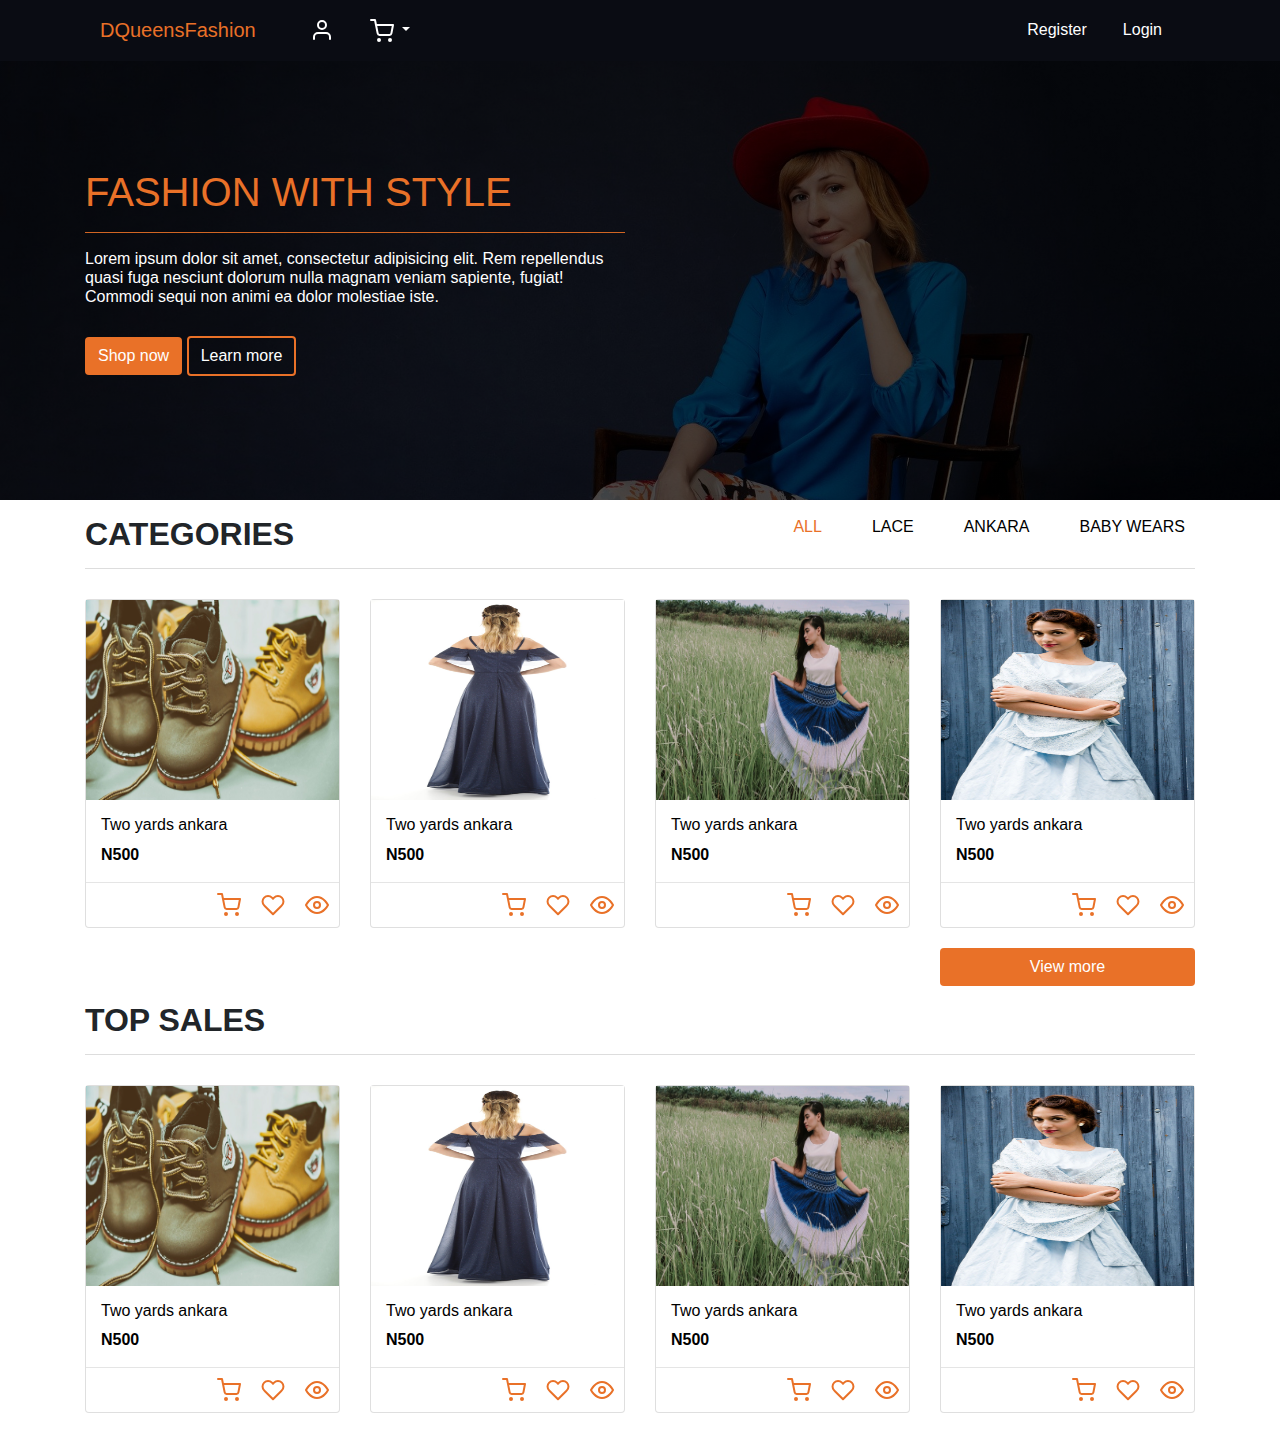
==== commit 6430c806: "navbar changed" ====
--- a/index.html
+++ b/index.html
@@ -11,6 +11,26 @@
 <body>
 <nav class="navbar navbar-expand-lg fixed-top" style="background-color: #0a0c13;">
   <a class="navbar-brand" href="#" style="color:#E97128">DQueensFashion</a>
+  <ul class="navbar-nav ml-auto flex-row">
+    <li class="nav-item">
+      <li class="nav-item">
+        <a class="nav-link navbar-link" href="#"><img src="images/user.svg"></a>
+      </li>
+    </li>
+    <li class="nav-item dropdown">
+      <a class="nav-link dropdown-toggle navbar-link" href="#" id="cartDropdown" role="button" data-toggle="dropdown"
+        aria-haspopup="true" aria-expanded="false">
+        <img src="images/shopping-cart.svg">
+      </a>
+      <div class="dropdown-menu" aria-labelledby="cartDropdown">
+        <a class="dropdown-item" href="#">5 yards of ankara (2) </a>
+        <a class="dropdown-item" href="#">Baby gown (3)</a>
+        <div class="dropdown-divider"></div>
+        <a class="dropdown-item" href="#">Check out</a>
+      </div>
+    </li>
+
+  </ul>
   <button class="navbar-toggler" type="button" data-toggle="collapse" data-target="#navbarSupportedContent"
     aria-controls="navbarSupportedContent" aria-expanded="false" aria-label="Toggle navigation">
     <span class="line"></span>
@@ -19,25 +39,7 @@
   </button>
 
   <div class="collapse navbar-collapse" id="navbarSupportedContent">
-    <ul class="navbar-nav mr-auto">
-      <li class="nav-item">
-        <a class="nav-link navbar-link" href="#"><img src="images/user.svg"></a>
-      </li>
-      <li class="nav-item dropdown">
-        <a class="nav-link dropdown-toggle navbar-link" href="#" id="cartDropdown" role="button" data-toggle="dropdown"
-          aria-haspopup="true" aria-expanded="false">
-          <img src="images/shopping-cart.svg">
-        </a>
-        <div class="dropdown-menu" aria-labelledby="cartDropdown">
-          <a class="dropdown-item" href="#">5 yards of ankara (2) </a>
-          <a class="dropdown-item" href="#">Baby gown (3)</a>
-          <div class="dropdown-divider"></div>
-          <a class="dropdown-item" href="#">Check out</a>
-        </div>
-      </li>
-
-    </ul>
-    <ul class="navbar-nav">
+    <ul class="navbar-nav ml-auto">
       <li class="nav-item">
         <a href="#" class="nav-link navbar-link">Register</a>
       </li>
--- a/site.css
+++ b/site.css
@@ -25,7 +25,9 @@
 .nav-link:hover, .nav-link:active{
   color:#E97128;
 }
-
+.nav-item{
+	margin-right: 10px; margin-left: 10px;
+}
 
 /* background */
 
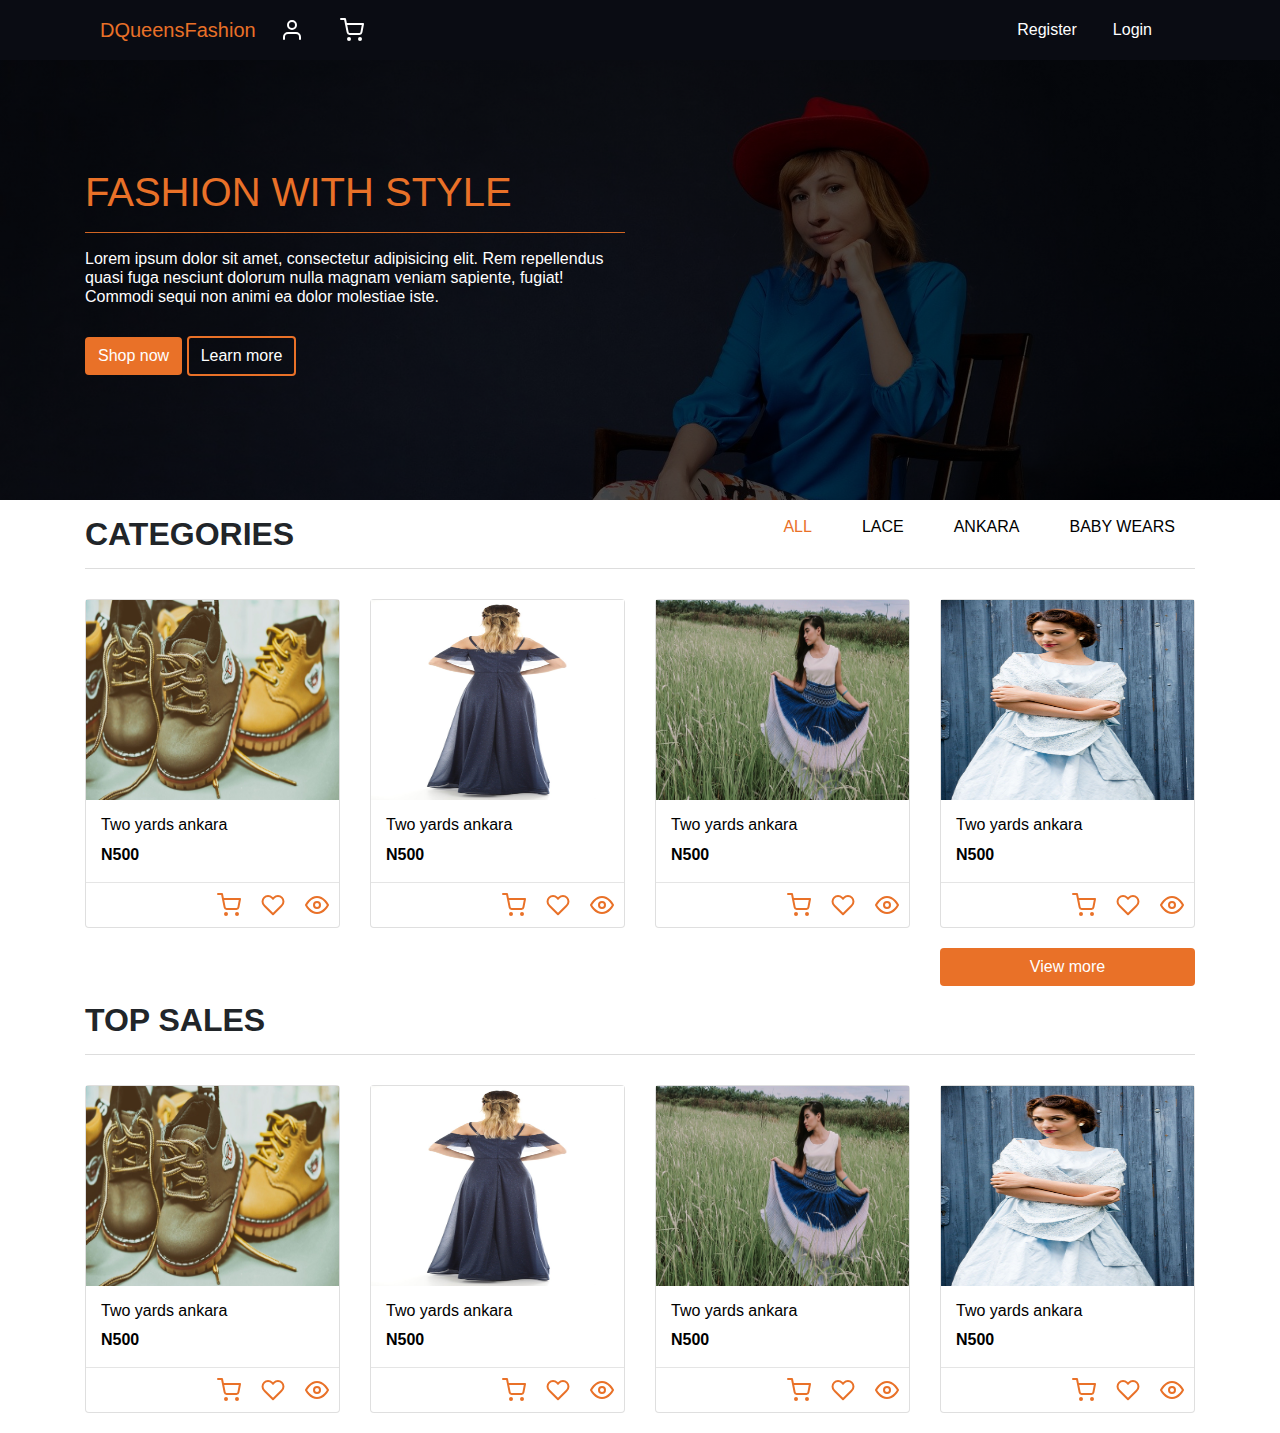
==== commit 1a1250f2: "navbar" ====
--- a/index.html
+++ b/index.html
@@ -11,13 +11,14 @@
 <body>
 <nav class="navbar navbar-expand-lg fixed-top" style="background-color: #0a0c13;">
   <a class="navbar-brand" href="#" style="color:#E97128">DQueensFashion</a>
-  <ul class="navbar-nav ml-auto flex-row">
+  <ul class="navbar-nav flex-row ml-auto">
     <li class="nav-item">
-      <li class="nav-item">
-        <a class="nav-link navbar-link" href="#"><img src="images/user.svg"></a>
-      </li>
+      <a class="nav-link navbar-link" href="#"><img src="images/user.svg"></a>
     </li>
-    <li class="nav-item dropdown">
+    <li class="nav-item">
+      <a class="nav-link navbar-link" href="#"s><img src="images/shopping-cart.svg"></a>
+    </li>
+    <!-- <li class="nav-item dropdown">
       <a class="nav-link dropdown-toggle navbar-link" href="#" id="cartDropdown" role="button" data-toggle="dropdown"
         aria-haspopup="true" aria-expanded="false">
         <img src="images/shopping-cart.svg">
@@ -28,9 +29,17 @@
         <div class="dropdown-divider"></div>
         <a class="dropdown-item" href="#">Check out</a>
       </div>
+    </li> -->
+  </ul>
+  <!-- <ul class="navbar-nav flex-row">
+    <li class="nav-item">
+      <li class="nav-item">
+        <a class="nav-link navbar-link" href="#"><img src="images/user.svg"></a>
+      </li>
     </li>
-
-  </ul>
+    
+
+  </ul> -->
   <button class="navbar-toggler" type="button" data-toggle="collapse" data-target="#navbarSupportedContent"
     aria-controls="navbarSupportedContent" aria-expanded="false" aria-label="Toggle navigation">
     <span class="line"></span>
--- a/site.css
+++ b/site.css
@@ -26,7 +26,7 @@
   color:#E97128;
 }
 .nav-item{
-	margin-right: 10px; margin-left: 10px;
+	margin-right: 20px;
 }
 
 /* background */
